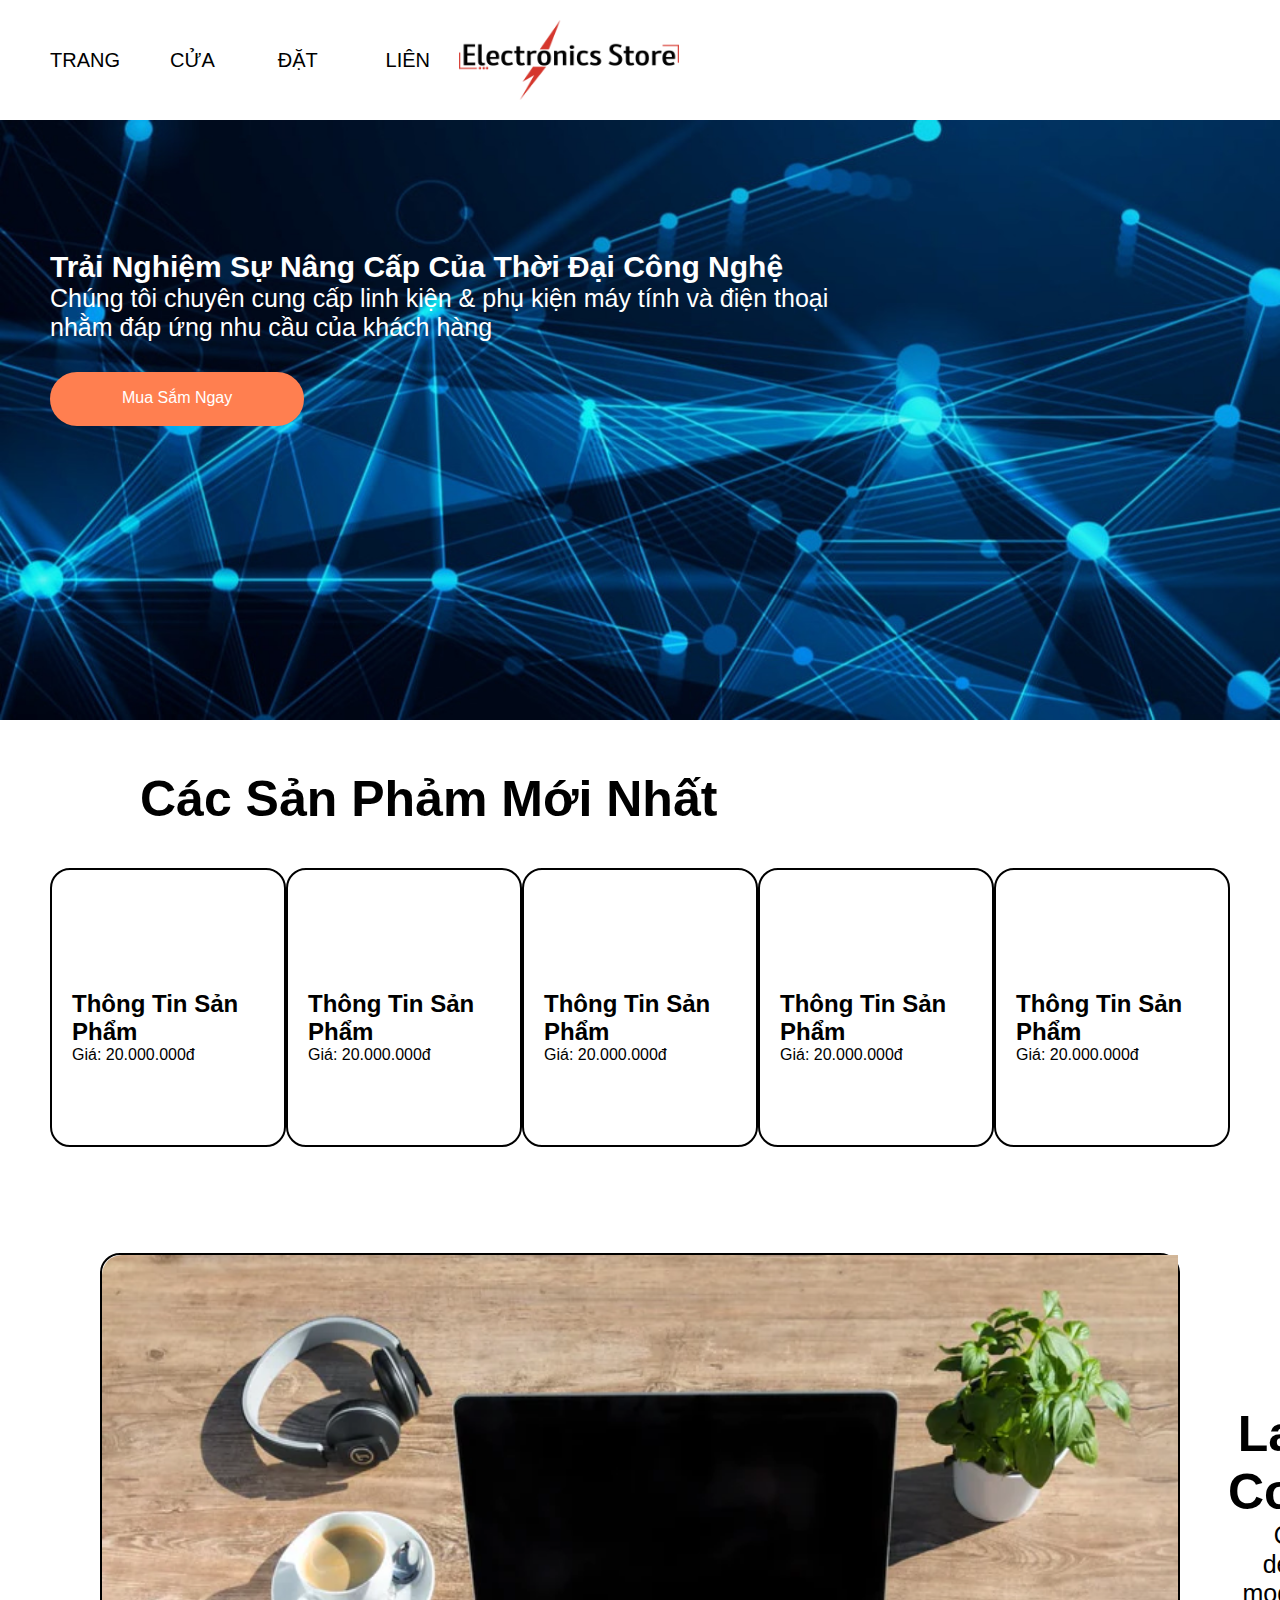
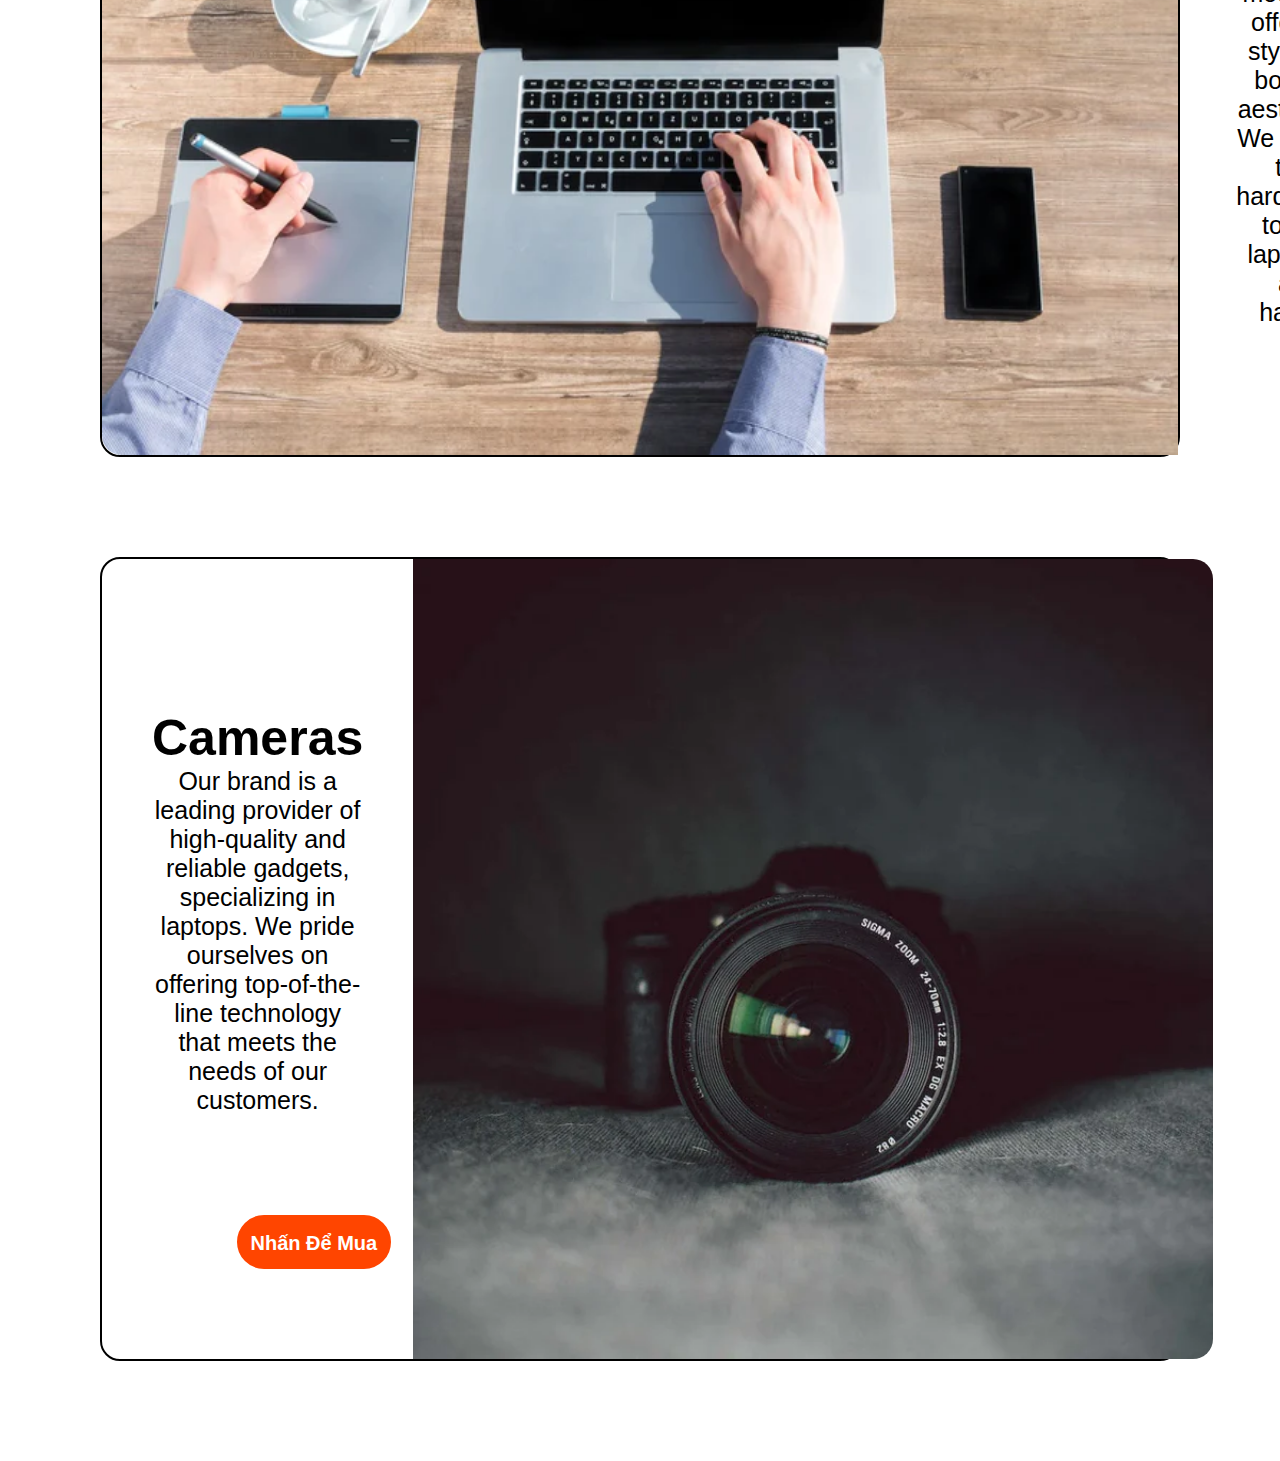
==== index.html @ 07c27695 "Demo" ====
<!DOCTYPE html>
<html lang="en"><head>
    <meta charset="UTF-8">
    <meta http-equiv="X-UA-Compatible" content="IE=edge">
    <meta name="viewport" content="width=device-width, initial-scale=1.0">
    <title>Đồ Án Web</title>
    <link href="style.css" rel="stylesheet">
    <script src="script.js"></script>
    <link href="css/font-awesome.css" rel="stylesheet">
    <link href="css/font-awesome.min.css" rel="stylesheet">
</head>
    <body>
        <div class="Khung">
            <div class="Header">
                <ul class="displayHeader">
                    <li class="ClassLI">TRANG CHỦ</li>
                    <li class="ClassLI">CỬA HÀNG</li>
                    <li class="ClassLI">ĐẶT HÀNG</li>
                    <li class="ClassLI">LIÊN HỆ CHÚNG TÔI</li>
                </ul>
                <img class="imgage" src="img/logo-electronics.avif">
                <div class="displayRight">
                    <i class="fa fa-search TimKiem format" aria-hidden="true"s></i>
                    <i class="fa fa-shopping-cart Vohang format" aria-hidden="true"></i>
                </div>
            </div>
            <div class="Mid">
                <img class="Mid_Image" src="img/shutterstock_739595833-min.jpg" width="100%" height="600px">
                <div class="NoiDung">
                    <h3 class="Mid_Title nd">Trải Nghiệm Sự Nâng Cấp Của Thời Đại Công Nghệ</h3>
                    <font class="Mid_nd">Chúng tôi chuyên cung cấp linh kiện & phụ kiện máy tính và điện thoại nhằm đáp ứng nhu cầu của khách hàng</font>
                    <div class="boxbutton">
                        <font class="boxtext">Mua Sắm Ngay</font>
                    </div>
                </div>
            </div>

            <div class="Products">
                <h3 class="Products-Title">Các Sản Phảm Mới Nhất</h3>
                <div class="Prodisplay">
                    <div class="Box-prod">
                        <div class="box-nd">
                            <h2 class="Box-prod-title">Thông Tin Sản Phẩm</h2>
                            <p class="Box-prod-nd">Giá: 20.000.000đ</p>
                        </div>
                    </div>
                    <div class="Box-prod">
                        <div class="box-nd">
                            <h2 class="Box-prod-title">Thông Tin Sản Phẩm</h2>
                            <p class="Box-prod-nd">Giá: 20.000.000đ</p>
                        </div>
                    </div>
                    <div class="Box-prod">
                        <div class="box-nd">
                            <h2 class="Box-prod-title">Thông Tin Sản Phẩm</h2>
                            <p class="Box-prod-nd">Giá: 20.000.000đ</p>
                        </div>
                    </div>
                    <div class="Box-prod">
                        <div class="box-nd">
                            <h2 class="Box-prod-title">Thông Tin Sản Phẩm</h2>
                            <p class="Box-prod-nd">Giá: 20.000.000đ</p>
                        </div>
                    </div>
                    <div class="Box-prod">
                        <div class="box-nd">
                            <h2 class="Box-prod-title">Thông Tin Sản Phẩm</h2>
                            <p class="Box-prod-nd">Giá: 20.000.000đ</p>
                        </div>
                    </div>
                </div>
            </div>
            <div class="Content">
                <div class="KhungContent">
                    <img class="content-anh" src="img/banner-1.webp">
                    <div class="content-nd">
                        <h3 class="content-title">Laptops & Computers</h3>
                        <p class="content-desc">Our laptops are designed with the modern user in mind, offering a sleek and stylish design that is both functional and aesthetically pleasing. We use only the latest technology and hardware components to ensure that our laptops are powerful and capable of handling any task.</p>
                        <div class="khung-button-nd">
                            <pc class="btn-nd">Nhấn Để Mua</pc>
                        </div>
                    </div>
                </div>
                <div class="KhungContent">
                    <div class="content-nd">
                        <h3 class="content-title">Cameras</h3>
                        <p class="content-desc">Our brand is a leading provider of high-quality and reliable gadgets, specializing in laptops. We pride ourselves on offering top-of-the-line technology that meets the needs of our customers.</p>
                        <div class="khung-button-nd">
                            <pc class="btn-nd">Nhấn Để Mua</pc>
                        </div>
                    </div>
                    <img class="content-anh2" src="img/banner-2.webp">
                </div>
            </div>


            <div class="Footer"></div>
        </div>
        
    </body>
</html>
---- style.css ----
*{
	margin: 0;
	padding: 0;
	font-family: Arial;
}
.Header{
	width: auto;
	height: 120px;
	display: flex;
}
.format{
	padding-left: 10px;
	padding-right: 10px;
}
.displayHeader{
	float: left;
	display: flex;
}
.ClassLI{
	list-style: none;
	line-height: 120px;
	padding-left: 50px;
	font-size: 20px;
}
.imgage{
	width: 220px;
	margin: auto;
	padding-right: 600px;
}
.displayRight{
	float: right;
	line-height: 120px;
	padding-right: 50px;
	font-size: 30px;
}
.NoiDung{
	position: absolute;
	top: 200px;

	color: white;
	margin: 50px;
	display: flex;
	flex-direction: column;
	align-items: flex-start;
	width: 800px;
}
.nd{
	font-size: 30px;
}
.Mid_nd{
	font-size: 25px;
}
.Mid{
	height: 600px;
}
.boxbutton{
	margin-top: 30px;
	width: 250px;
	height: 50px;
	background-color: coral;
	border-radius: 100px;
	border: 2px solid coral;
	transition: 0.4s ease;
}
.boxbutton:hover{
	transition: 0.4s ease;
	background-color: #FFFFFF00;
	cursor: pointer;
}
.boxtext{
	position: relative;
	top: 15px;
	left: 70px;
}
.Products{
	padding: 50px;
}
.Prodisplay{
	height: 275px;
	display: flex;

}
.Box-prod{
	width: 275px;
	height: 275px;
	border: 2px solid black;
	border-radius: 20px 20px 20px 20px;
	margin: auto;
	margin-top: 40px;
}
.box-nd{
	position: relative;
	top: 120px;
	left: 20px;
}
.Products-Title{
	font-size: 50px;
	margin-left: 90px;
}
.Content{
}
.KhungContent{
	height: 800px;
	border: 2px solid black;
	margin: 100px;
	border-radius: 20px 20px 20px 20px;
	display: flex;
}
.content-anh{
	width: 100%;
	height: 100%;
	border-radius: 20px 0 0 20px;
}
.content-anh2{
	width: 100%;
	height: 100%;
	border-radius: 0 20px 20px 0;
}
.content-nd{
	position: relative;
	top: 100px;
	margin: 50px;
}
.content-title{
	font-size: 50px;
	text-align: center;
}
.content-desc{
	font-size: 25px;
	text-align: center;
}
.khung-button-nd{
	width: 150px;
	height: 50px;
	border: 2px solid orangered;
	background-color: orangered;
	border-radius: 50px 50px 50px 50px;
	position: relative;
	top: 100px;
	left: 40%;
	transition: 0.4s ease;
}
.btn-nd {
	font-size: 20px;
	font-weight: bold;
	position: relative;
	top: 15px;
	left: 12px;
	color: white;
	transition: 0.4s ease;
}
.khung-button-nd:hover .btn-nd{
	color: #000000;
	transition: 0.4s ease;
}
.khung-button-nd:hover{
	background-color: #FFFFFF00;
	transition: 0.4s ease;
	cursor: pointer;
}
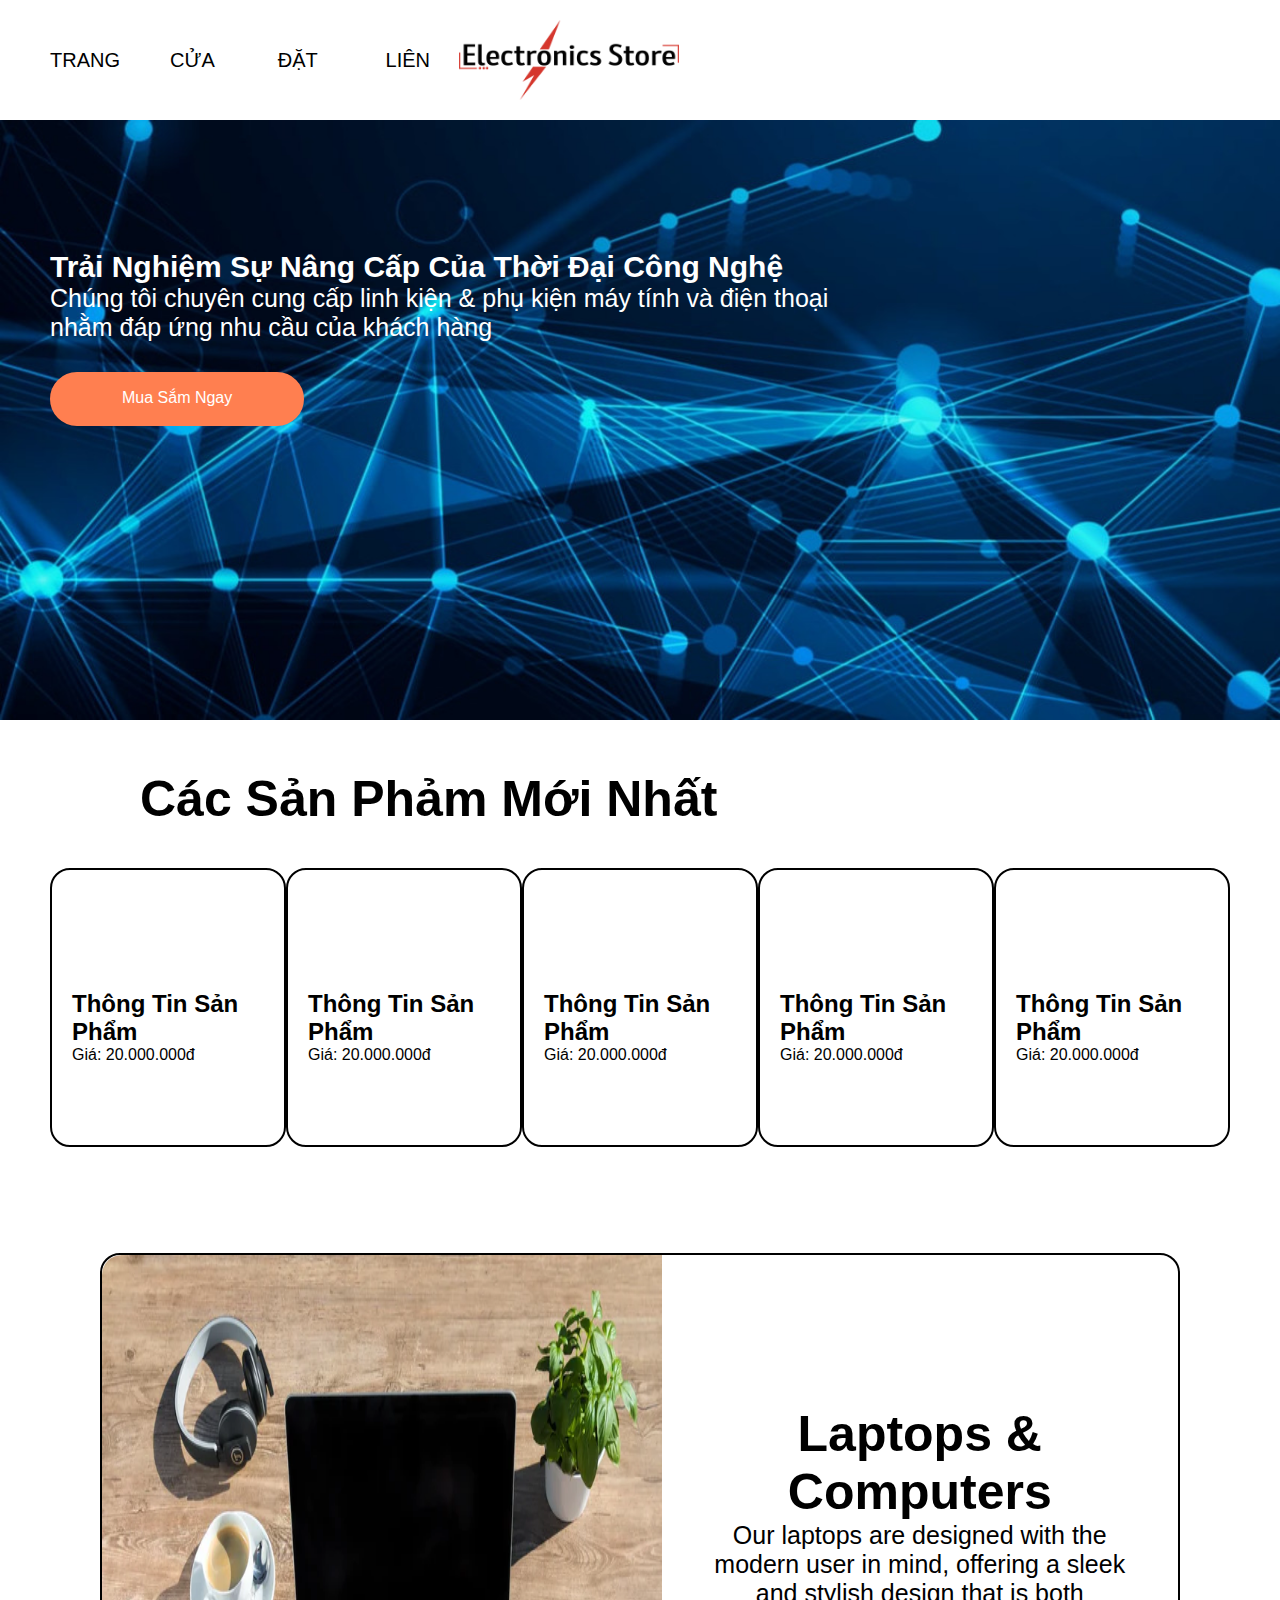
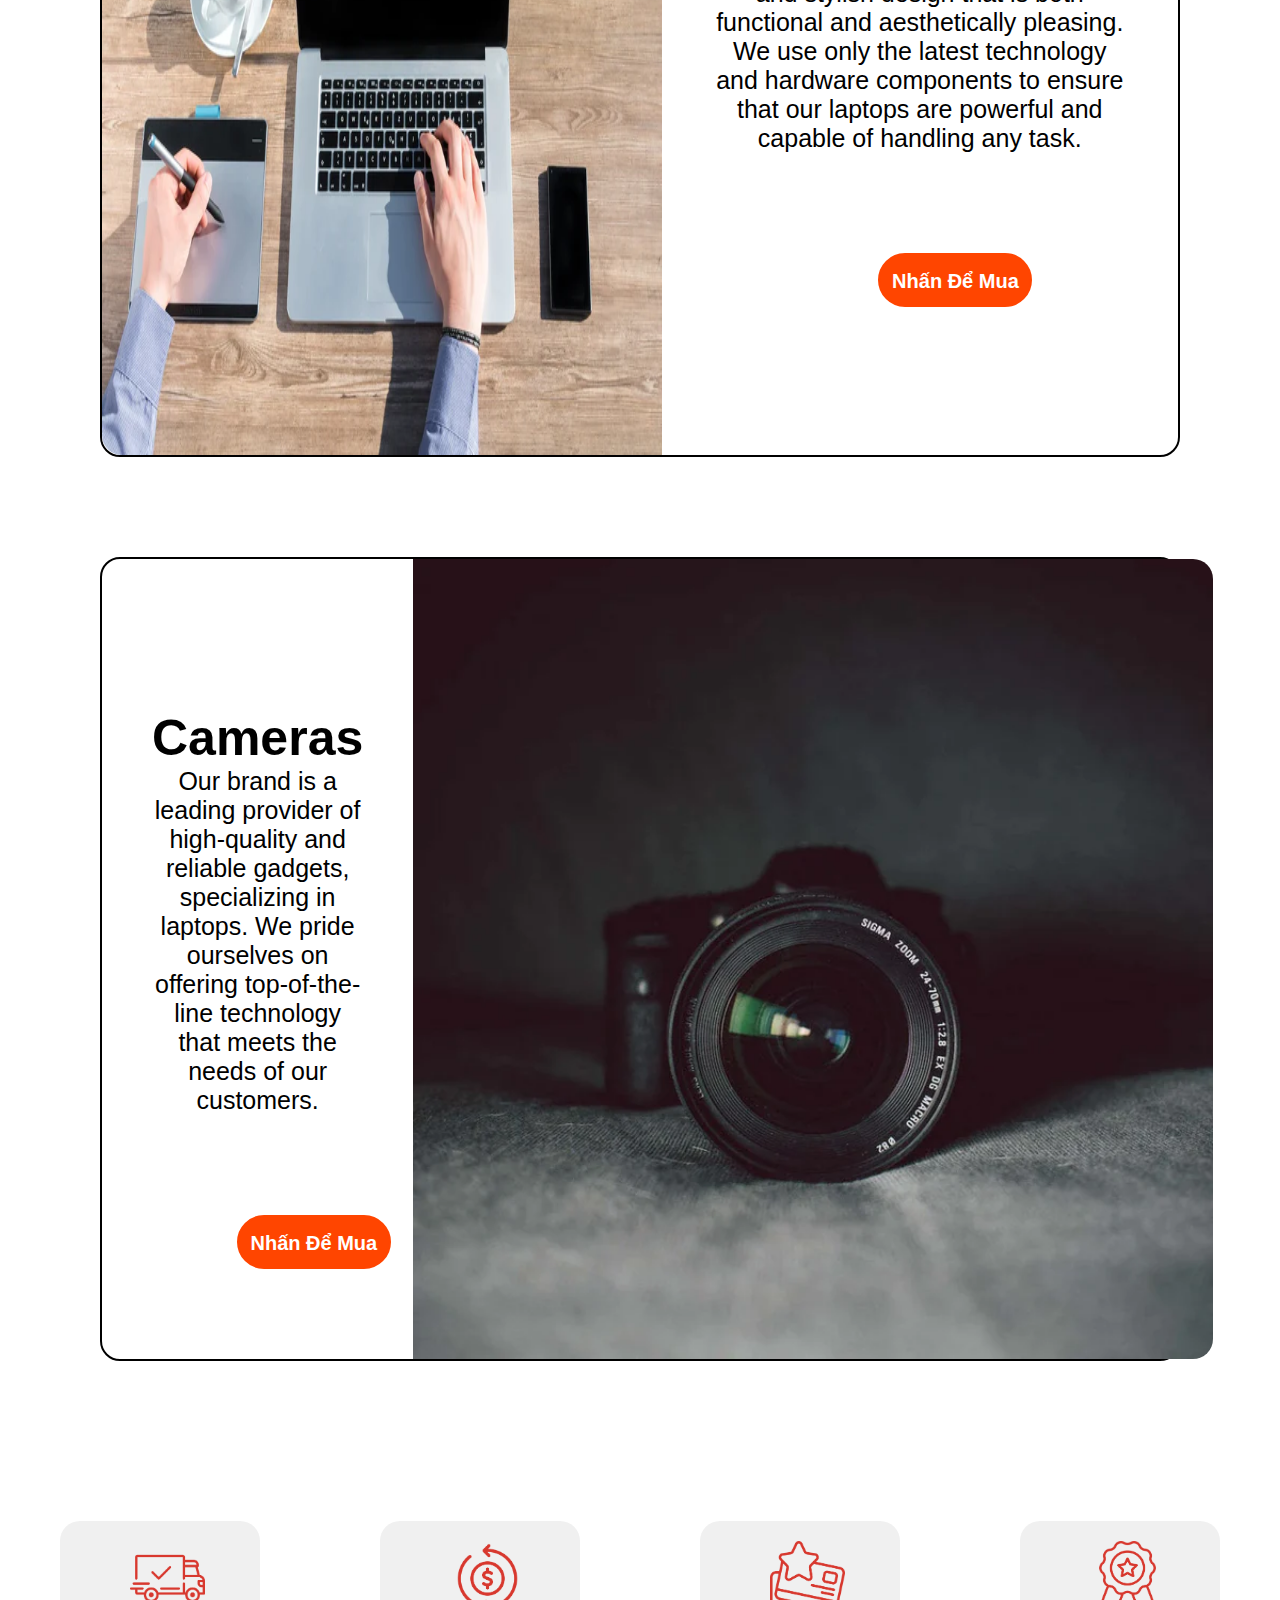
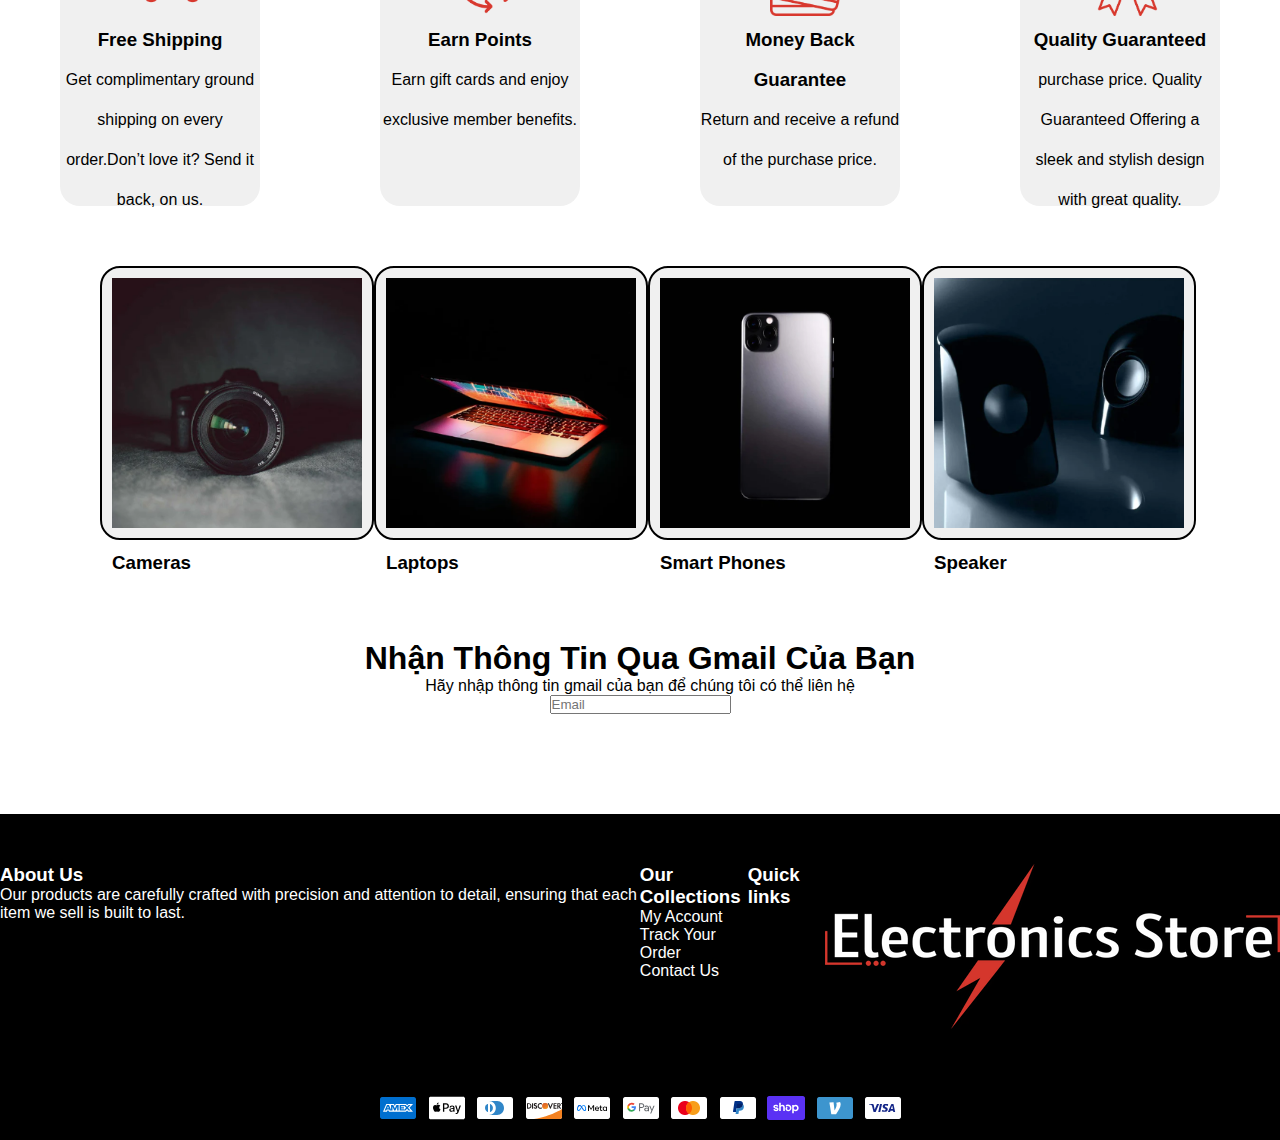
==== commit 9ea3f3d2: "Done Main" ====
--- a/index.html
+++ b/index.html
@@ -34,7 +34,6 @@
                     </div>
                 </div>
             </div>
-
             <div class="Products">
                 <h3 class="Products-Title">Các Sản Phảm Mới Nhất</h3>
                 <div class="Prodisplay">
@@ -92,9 +91,92 @@
                     <img class="content-anh2" src="img/banner-2.webp">
                 </div>
             </div>
+            <div class="Khung-Store">
+                <div class="BackGround-BG">
+                    <img class="Store-Img" src="img/service-1.webp">
+                    <div class="BGStore">
+                        <h3 class="BGStore-Title">Free Shipping</h3>
+                        <p class="BGStore-nd">Get complimentary ground shipping on every order.Don’t love it? Send it back, on us.</p>
+                    </div>
+                </div>
+                <div class="BackGround-BG">
+                    <img class="Store-Img" src="img/service-2.webp">
+                    <div class="BGStore">
+                        <h3 class="BGStore-Title">Earn Points</h3>
+                        <p class="BGStore-nd">Earn gift cards and enjoy exclusive member benefits.</p>
+                    </div>
+                </div>
+                <div class="BackGround-BG">
+                    <img class="Store-Img" src="img/service-3.webp">
+                    <div class="BGStore">
+                        <h3 class="BGStore-Title">Money Back Guarantee</h3>
+                        <p class="BGStore-nd">Return and receive a refund of the purchase price.</p>
+                    </div>
+                </div>
+                <div class="BackGround-BG">
+                    <img class="Store-Img" src="img/service-4.webp">
+                    <div class="BGStore">
+                        <h3 class="BGStore-Title">Quality Guaranteed</h3>
+                        <p class="BGStore-nd"> purchase price.
+                            Quality Guaranteed
+                            Offering a sleek and stylish design with great quality.</p>
+                    </div>
+                </div>
+            </div>
 
+            <div class="Khung-Top-Coll">
+                <div class="Top-Display">
+                    <div class="topbg">
+                        <img class="Img-Top" src="img/top1.png">
+                        <h3 class="top-nd">Cameras</h3>
+                    </div>
+                    <div class="topbg">
+                        <img class="Img-Top" src="img/top2.png">
+                        <h3 class="top-nd">Laptops</h3>
+                    </div>
+                    <div class="topbg">
+                        <img class="Img-Top" src="img/top3.png">
+                        <h3 class="top-nd">Smart Phones</h3>
+                    </div>
+                    <div class="topbg">
+                        <img class="Img-Top" src="img/top4.png">
+                        <h3 class="top-nd">Speaker</h3>
+                    </div>
 
-            <div class="Footer"></div>
+                </div>
+                <div class="BoxEmail">
+                    <h1 class="emailtltle">Nhận Thông Tin Qua Gmail Của Bạn</h1>
+                    <p class="emaildesc">Hãy nhập thông tin gmail của bạn để chúng tôi có thể liên hệ</p>
+                    <div class="newsletter-form__field-wrapper">
+                        <input id="NewsletterForm--sections--20704119030052__newsletter" type="email" name="contact[email]" class="field__input" value="" aria-required="true" autocorrect="off" autocapitalize="off" autocomplete="email" placeholder="Email" required="">
+                    </div>
+                </div>
+            </div>
+            <div class="Footer">
+                <div class="Fot1">
+                    <div class="displayFotter">
+                        <div class="getfot1">
+                            <h3 color="white">About Us</h3>
+                            <p >Our products are carefully crafted with precision and attention to detail, ensuring that each item we sell is built to last.</p>
+                        </div>
+                        <div class="getfot1">
+                            <h3>Our Collections</h3>
+                            <p>My Account</p>
+                            <p>Track Your Order</p>
+                            <p>Contact Us</p>
+                        </div>
+                        <div class="getfot1">
+                            <h3>Quick links</h3>
+                        </div>
+                        <div>
+                            <img src="img/logo-electronics-footer.avif">
+                        </div>
+                    </div>
+                </div>
+                <div class="fot2">
+                    <img class="for2-img" src="img/Screenshot%202023-11-16%20140219.png">
+                </div>
+            </div>
         </div>
         
     </body>
--- a/style.css
+++ b/style.css
@@ -1,7 +1,7 @@
 *{
 	margin: 0;
 	padding: 0;
-	font-family: Arial;
+	font-family: Arial, serif;
 }
 .Header{
 	width: auto;
@@ -107,7 +107,7 @@
 	display: flex;
 }
 .content-anh{
-	width: 100%;
+	width: 52%;
 	height: 100%;
 	border-radius: 20px 0 0 20px;
 }
@@ -157,4 +157,69 @@
 	background-color: #FFFFFF00;
 	transition: 0.4s ease;
 	cursor: pointer;
+}
+.BackGround-BG{
+	width: 375px;
+	height: 285px;
+	background-color: #f0f0f0;
+	margin: 60px;
+	border-radius: 20px 20px 20px 20px;
+}
+.Store-Img{
+	width: 75px;
+	height: 75px;
+	margin-top: 20px;
+	margin-left: 35%;
+}
+.BGStore{
+	text-align: center;
+	line-height: 40px;
+}
+.Khung-Store{
+	display: flex;
+}
+.Img-Top{
+	width: 250px;
+	height: 250px;
+	padding: 10px 10px 10px 10px;
+}
+.top-nd{
+	padding: 10px 10px 10px 10px;
+}
+.topbg{
+	width: 270px;
+	height: 270px;
+	background-color: #f0f0f0;
+	border: 2px solid black;
+	border-radius: 20px 20px 20px 20px;
+ }
+.Top-Display{
+	margin-left: 100px;
+	margin-right: 100px;
+	display: flex;
+	justify-content: space-between;
+
+}
+
+.BoxEmail{
+	margin-top: 100px;
+	margin-bottom: 100px;
+	text-align: center;
+}
+
+.displayFotter{
+	display: flex;
+	color: white;
+	flex-direction: row;
+	justify-content: space-around;
+	flex-wrap: nowrap;
+	padding-top: 50px;
+	padding-bottom: 50px;
+}
+.Fot1{
+	background-color: black;
+}
+.fot2{
+	text-align: center;
+	background-color: black;
 }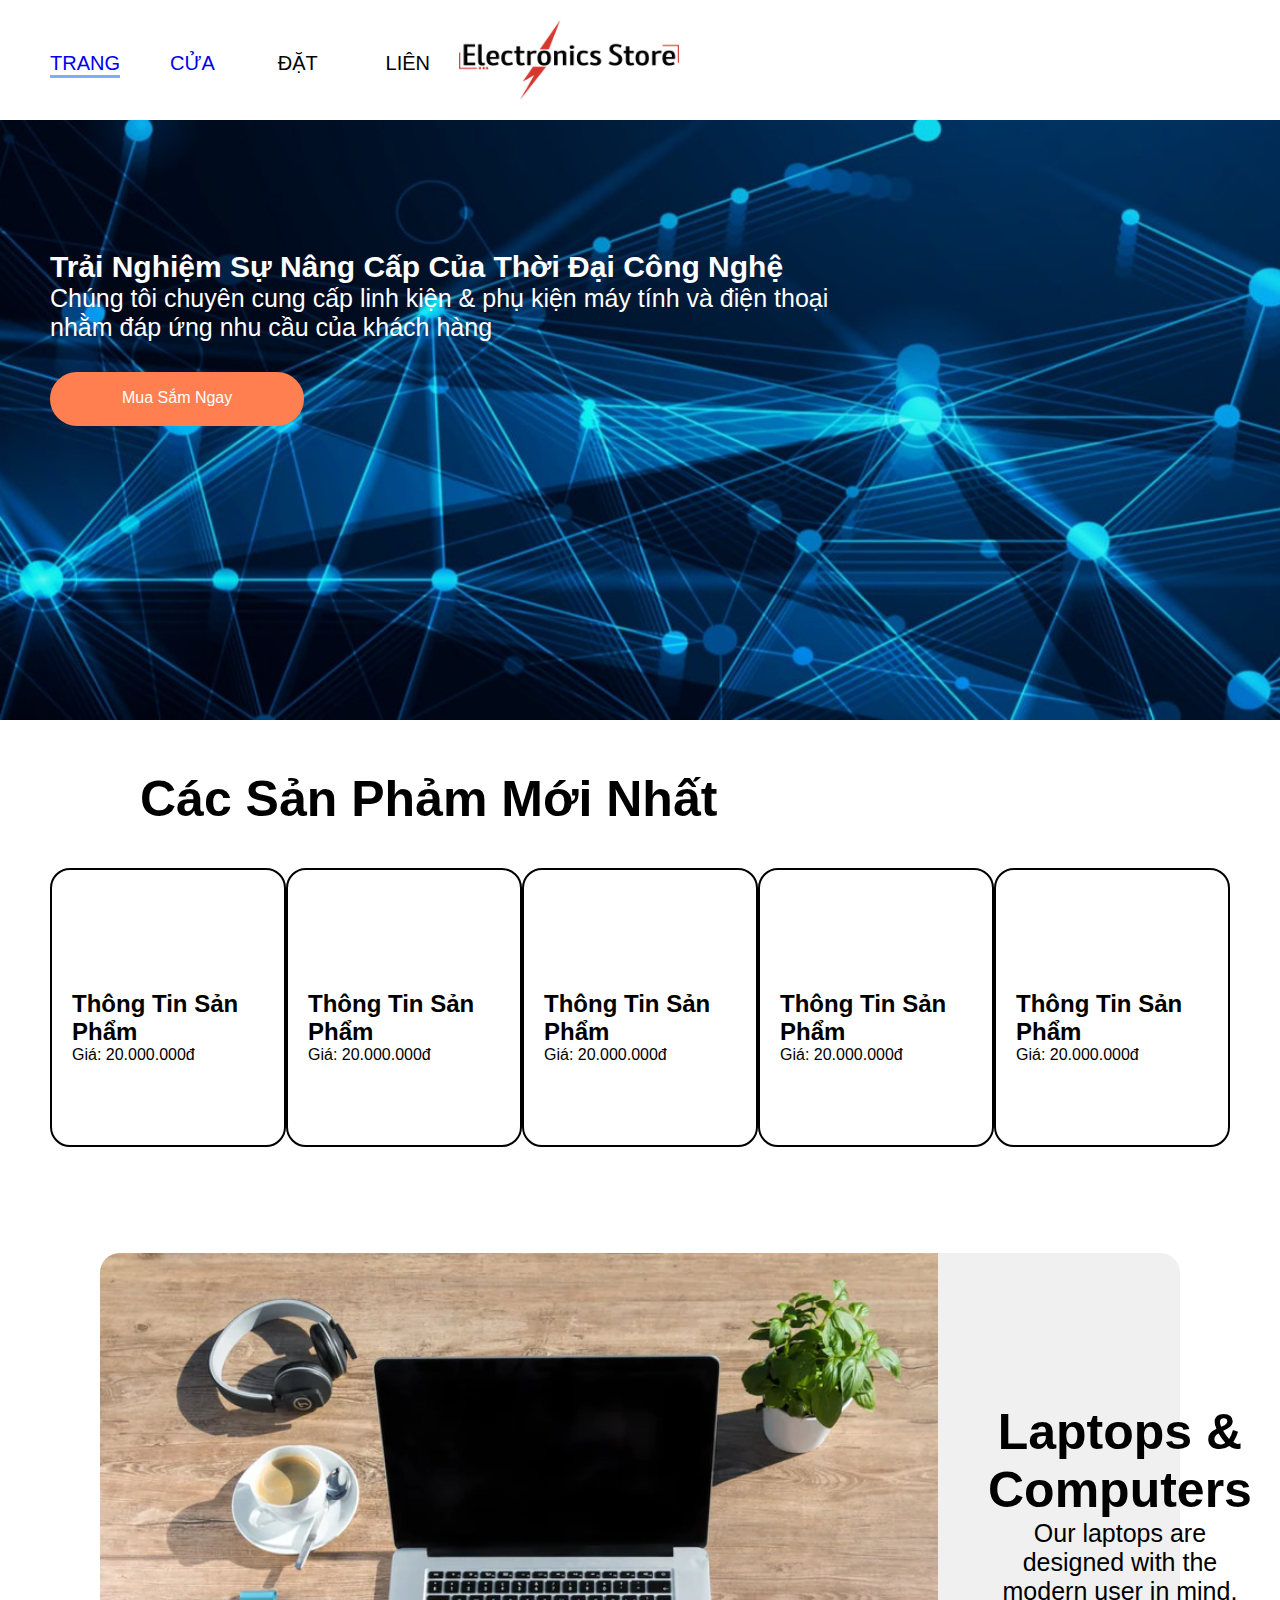
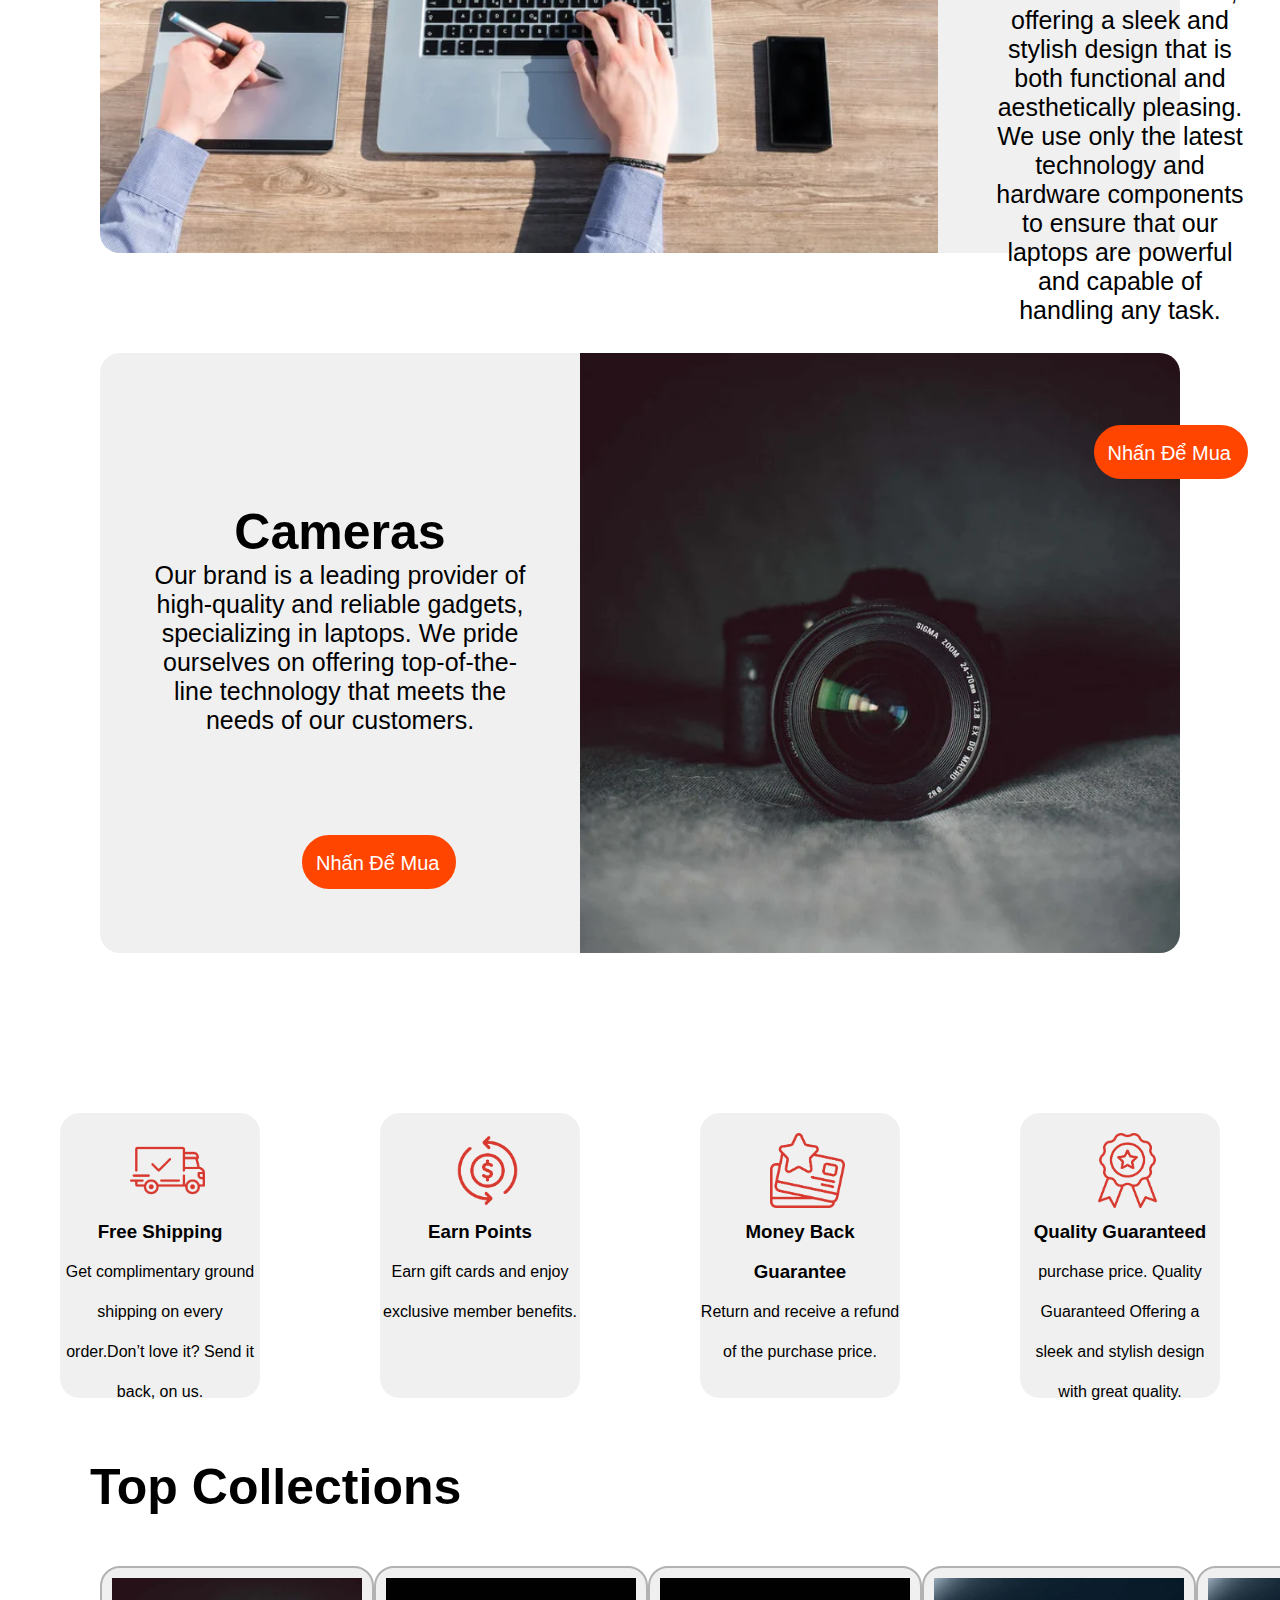
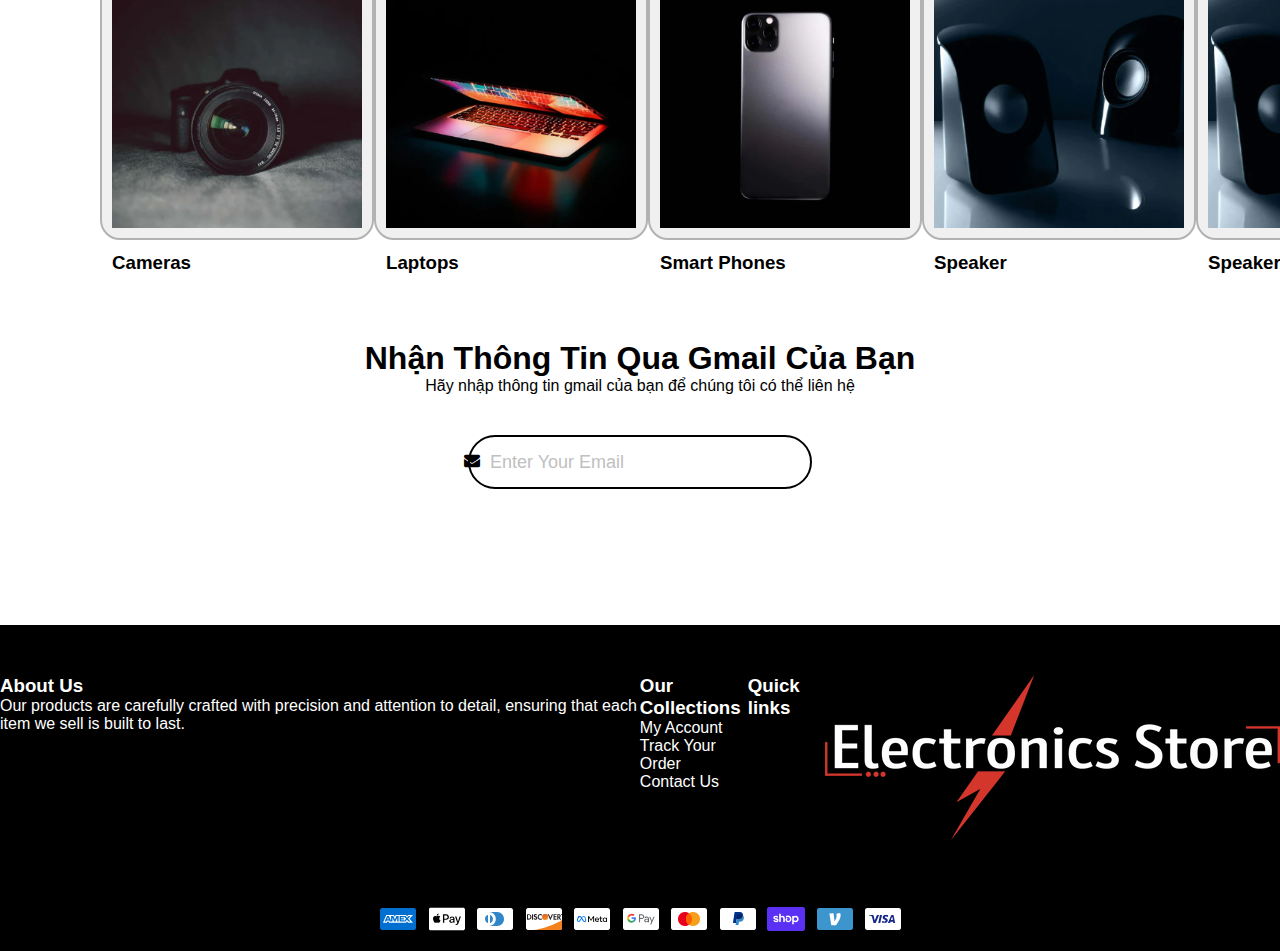
==== commit 7e55ae0a: "ShopPage" ====
--- a/index.html
+++ b/index.html
@@ -13,10 +13,13 @@
         <div class="Khung">
             <div class="Header">
                 <ul class="displayHeader">
-                    <li class="ClassLI">TRANG CHỦ</li>
-                    <li class="ClassLI">CỬA HÀNG</li>
-                    <li class="ClassLI">ĐẶT HÀNG</li>
-                    <li class="ClassLI">LIÊN HỆ CHÚNG TÔI</li>
+                    <li class="ClassLI">
+                        <div class="bar"></div>
+                        <a href="index.html" class="link">TRANG CHỦ</a>
+                    </li>
+                    <li class="ClassLI"><div class="bar"></div><a href="shop.html" class="link">CỬA HÀNG</a></li>
+                    <li class="ClassLI"><div class="bar"></div>ĐẶT HÀNG</li>
+                    <li class="ClassLI"><div class="bar"></div>LIÊN HỆ CHÚNG TÔI</li>
                 </ul>
                 <img class="imgage" src="img/logo-electronics.avif">
                 <div class="displayRight">
@@ -24,6 +27,7 @@
                     <i class="fa fa-shopping-cart Vohang format" aria-hidden="true"></i>
                 </div>
             </div>
+
             <div class="Mid">
                 <img class="Mid_Image" src="img/shutterstock_739595833-min.jpg" width="100%" height="600px">
                 <div class="NoiDung">
@@ -125,6 +129,7 @@
             </div>
 
             <div class="Khung-Top-Coll">
+                <h3 class="Products-Title">Top Collections</h3>
                 <div class="Top-Display">
                     <div class="topbg">
                         <img class="Img-Top" src="img/top1.png">
@@ -142,14 +147,24 @@
                         <img class="Img-Top" src="img/top4.png">
                         <h3 class="top-nd">Speaker</h3>
                     </div>
+                    <div class="topbg">
+                        <img class="Img-Top" src="img/top4.png">
+                        <h3 class="top-nd">Speaker</h3>
+                    </div>
 
                 </div>
                 <div class="BoxEmail">
                     <h1 class="emailtltle">Nhận Thông Tin Qua Gmail Của Bạn</h1>
                     <p class="emaildesc">Hãy nhập thông tin gmail của bạn để chúng tôi có thể liên hệ</p>
-                    <div class="newsletter-form__field-wrapper">
-                        <input id="NewsletterForm--sections--20704119030052__newsletter" type="email" name="contact[email]" class="field__input" value="" aria-required="true" autocorrect="off" autocapitalize="off" autocomplete="email" placeholder="Email" required="">
+                    <div clas="box">
+                        <div class="input-box">
+                        <span class="icon">
+                            <i class="fa fa-envelope cssicon" aria-hidden="true"></i>
+                        </span>
+                            <input type="text" class="input" placeholder="Enter Your Email" required>
+                        </div>
                     </div>
+
                 </div>
             </div>
             <div class="Footer">
--- a/style.css
+++ b/style.css
@@ -1,13 +1,16 @@
 *{
 	margin: 0;
 	padding: 0;
-	font-family: Arial, serif;
+}
+.Khung{
+	font-family: "Inter-Regular", Helvetica;
 }
 .Header{
 	width: auto;
 	height: 120px;
 	display: flex;
 }
+
 .format{
 	padding-left: 10px;
 	padding-right: 10px;
@@ -21,6 +24,26 @@
 	line-height: 120px;
 	padding-left: 50px;
 	font-size: 20px;
+	transition: 0.4s ease;
+}
+.bar{
+	width: 0%;
+	left: 0;
+	height: 3px;
+	position: relative;
+	top: 75px;
+	transition: 0.4s ease;
+}
+.ClassLI:hover .bar{
+	background-color: #7facff;
+	width: 100%;
+	transition: 0.4s ease;
+	cursor: pointer;
+}
+.ClassLI:hover{
+	color: #7facff;
+	transition: 0.4s ease;
+	cursor: pointer;
 }
 .imgage{
 	width: 220px;
@@ -75,6 +98,7 @@
 .Products{
 	padding: 50px;
 }
+
 .Prodisplay{
 	height: 275px;
 	display: flex;
@@ -88,6 +112,13 @@
 	margin: auto;
 	margin-top: 40px;
 }
+.Box-prod:hover{
+	cursor: pointer;
+}
+.Box-prod:hover .box-nd{
+	color: #7facff;
+	text-decoration: underline;
+}
 .box-nd{
 	position: relative;
 	top: 120px;
@@ -97,22 +128,24 @@
 	font-size: 50px;
 	margin-left: 90px;
 }
+
 .Content{
 }
 .KhungContent{
-	height: 800px;
-	border: 2px solid black;
+	height: 600px;
+	background-color: #f0f0f0;
 	margin: 100px;
 	border-radius: 20px 20px 20px 20px;
 	display: flex;
 }
 .content-anh{
-	width: 52%;
+	width: 2500px;
 	height: 100%;
 	border-radius: 20px 0 0 20px;
+	float: right;
 }
 .content-anh2{
-	width: 100%;
+	width: 2500px;
 	height: 100%;
 	border-radius: 0 20px 20px 0;
 }
@@ -142,7 +175,6 @@
 }
 .btn-nd {
 	font-size: 20px;
-	font-weight: bold;
 	position: relative;
 	top: 15px;
 	left: 12px;
@@ -190,7 +222,7 @@
 	width: 270px;
 	height: 270px;
 	background-color: #f0f0f0;
-	border: 2px solid black;
+	border: 2px solid #b2b2b2;
 	border-radius: 20px 20px 20px 20px;
  }
 .Top-Display{
@@ -198,6 +230,7 @@
 	margin-right: 100px;
 	display: flex;
 	justify-content: space-between;
+	margin-top: 50px;
 
 }
 
@@ -222,4 +255,50 @@
 .fot2{
 	text-align: center;
 	background-color: black;
+}
+.box{
+	margin: auto;
+	width: 300px;
+	height: 200px;
+}
+.input-box{
+	width: 100%;
+	height: 50px;
+	position: relative;
+	padding: 40px 0;
+}
+.input{
+	width: 300px;
+	height: 50px;
+	border: 2px solid #000000;
+	border-radius: 40px;
+	background: transparent;
+	outline: none;
+	color: #000000;
+	padding: 0px 20px;
+	font-size: 18px;
+}
+::placeholder{
+	color: #c0c0c0;
+}
+
+.cssicon{
+	position: absolute;
+	top: 57px;
+	font-size: 1.3em;
+	color: #000000;
+	right: 800px;
+}
+
+.shophtml{
+	padding: 50px;
+	font-size: 60px;
+	width: 400px;
+	height: 100px;
+	background-color: white;
+	color: black;
+	border-radius: 20px;
+}
+.link{
+	text-decoration: none;
 }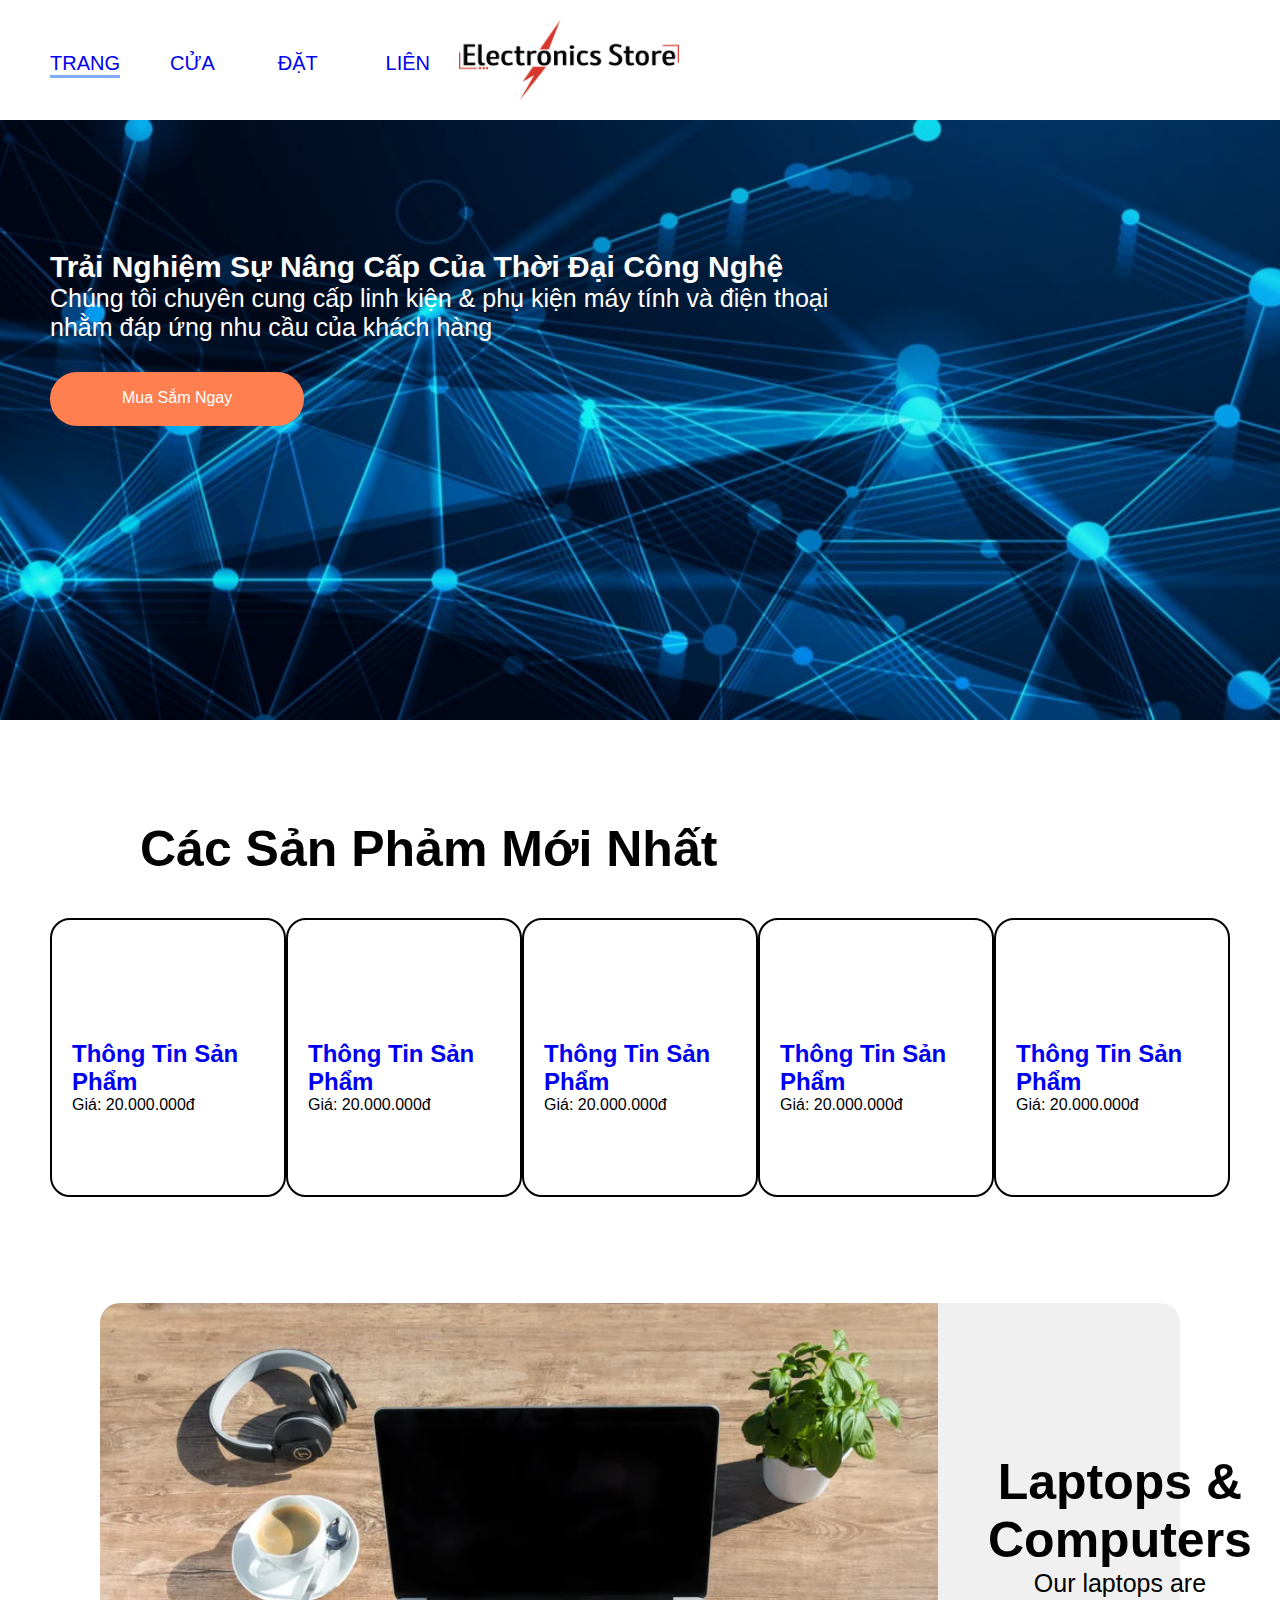
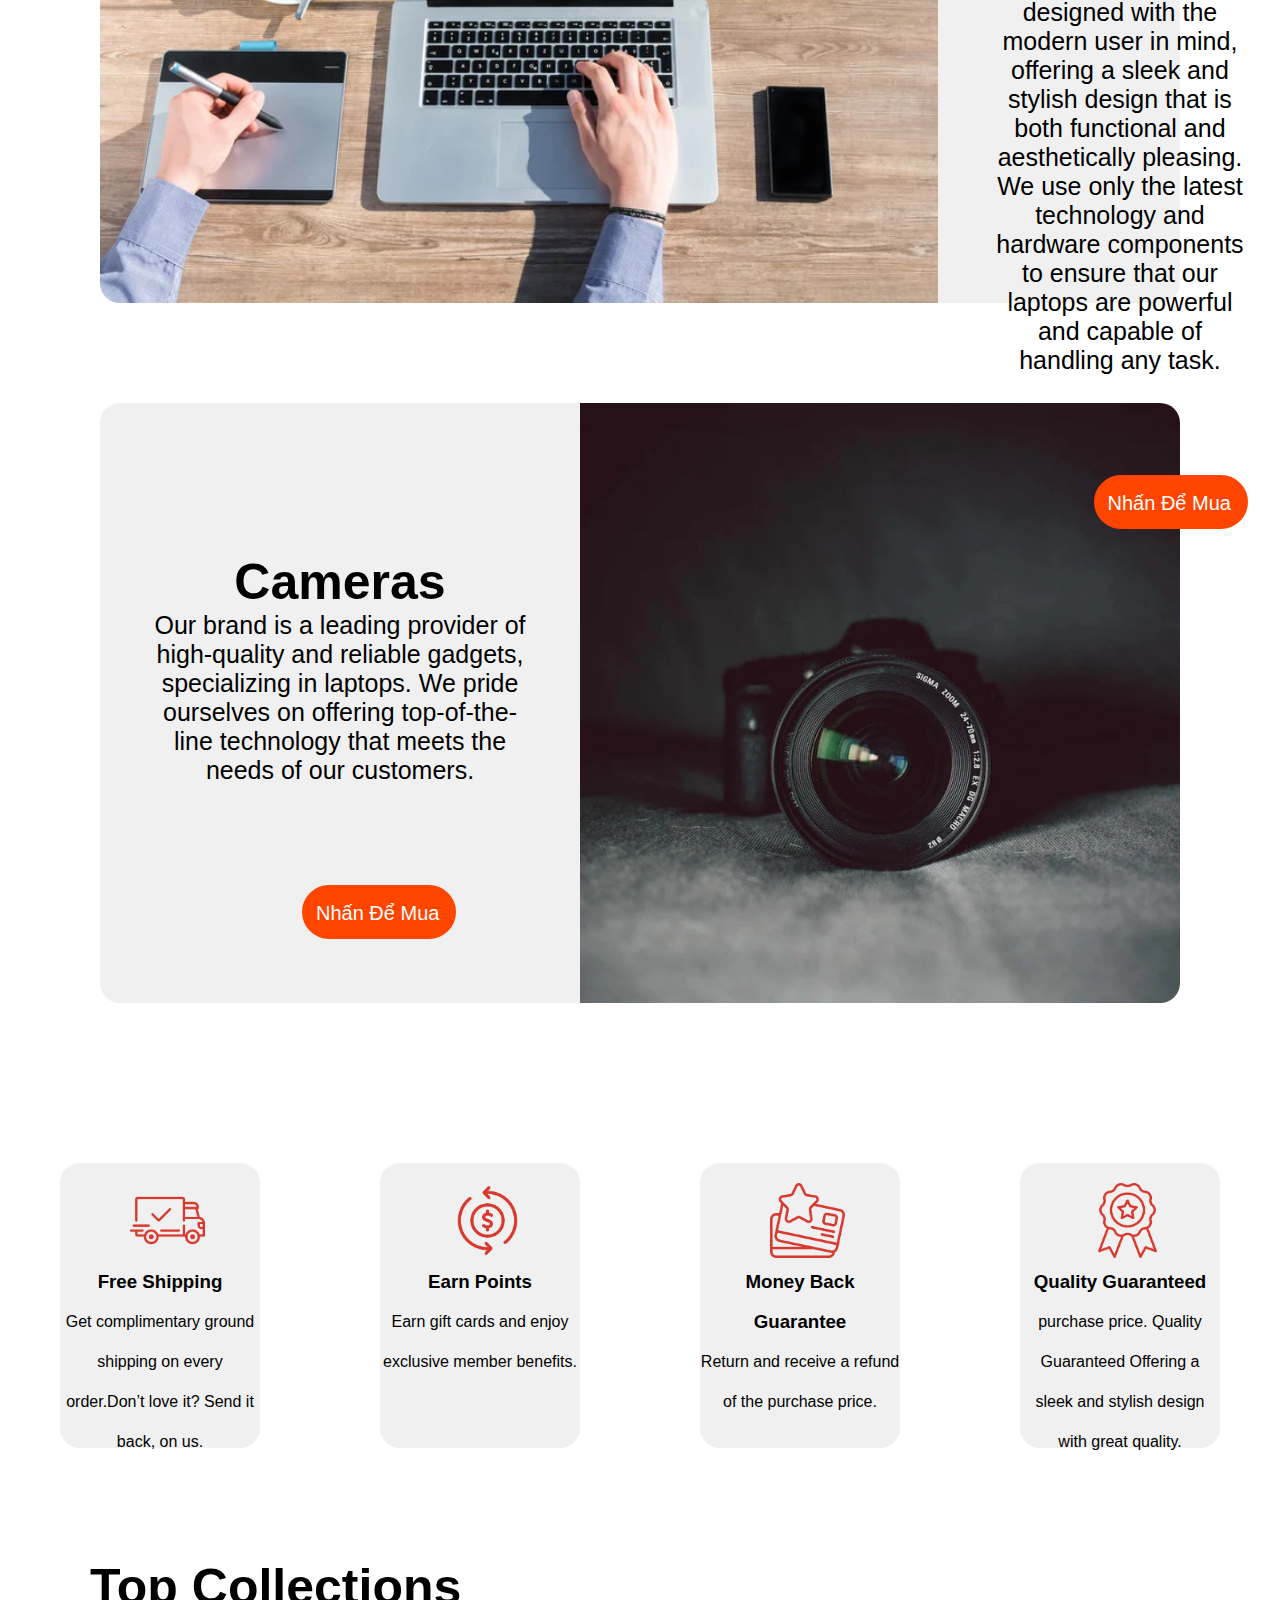
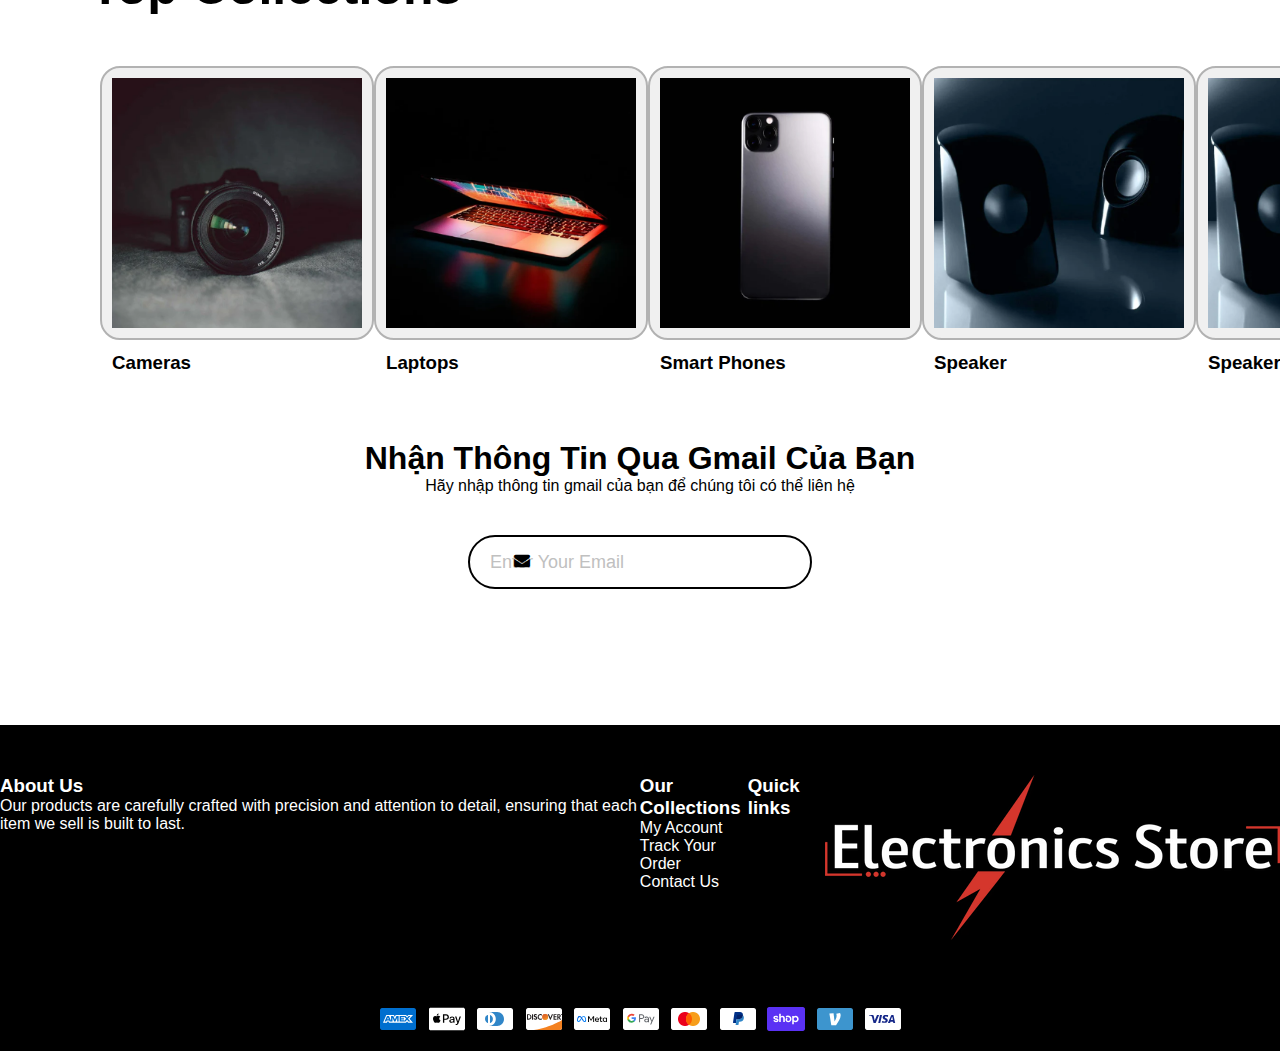
==== commit fd986e6f: "Complete" ====
--- a/index.html
+++ b/index.html
@@ -18,8 +18,8 @@
                         <a href="index.html" class="link">TRANG CHỦ</a>
                     </li>
                     <li class="ClassLI"><div class="bar"></div><a href="shop.html" class="link">CỬA HÀNG</a></li>
-                    <li class="ClassLI"><div class="bar"></div>ĐẶT HÀNG</li>
-                    <li class="ClassLI"><div class="bar"></div>LIÊN HỆ CHÚNG TÔI</li>
+                    <li class="ClassLI"><div class="bar"></div><a href="dathang.html" class="link">ĐẶT HÀNG</a></li>
+                    <li class="ClassLI"><div class="bar"></div><a href="contact.html" class="link">LIÊN HỆ CHÚNG TÔI</a></li>
                 </ul>
                 <img class="imgage" src="img/logo-electronics.avif">
                 <div class="displayRight">
@@ -43,31 +43,31 @@
                 <div class="Prodisplay">
                     <div class="Box-prod">
                         <div class="box-nd">
-                            <h2 class="Box-prod-title">Thông Tin Sản Phẩm</h2>
+                            <h2 class="Box-prod-title"><a href="Store.html" class="link">Thông Tin Sản Phẩm</a></h2>
                             <p class="Box-prod-nd">Giá: 20.000.000đ</p>
                         </div>
                     </div>
                     <div class="Box-prod">
                         <div class="box-nd">
-                            <h2 class="Box-prod-title">Thông Tin Sản Phẩm</h2>
+                            <h2 class="Box-prod-title"><h2 class="Box-prod-title"><a href="Store.html" class="link">Thông Tin Sản Phẩm</a></h2></h2>
                             <p class="Box-prod-nd">Giá: 20.000.000đ</p>
                         </div>
                     </div>
                     <div class="Box-prod">
                         <div class="box-nd">
-                            <h2 class="Box-prod-title">Thông Tin Sản Phẩm</h2>
+                            <h2 class="Box-prod-title"><h2 class="Box-prod-title"><a href="Store.html" class="link">Thông Tin Sản Phẩm</a></h2></h2>
                             <p class="Box-prod-nd">Giá: 20.000.000đ</p>
                         </div>
                     </div>
                     <div class="Box-prod">
                         <div class="box-nd">
-                            <h2 class="Box-prod-title">Thông Tin Sản Phẩm</h2>
+                            <h2 class="Box-prod-title"><h2 class="Box-prod-title"><a href="Store.html" class="link">Thông Tin Sản Phẩm</a></h2></h2>
                             <p class="Box-prod-nd">Giá: 20.000.000đ</p>
                         </div>
                     </div>
                     <div class="Box-prod">
                         <div class="box-nd">
-                            <h2 class="Box-prod-title">Thông Tin Sản Phẩm</h2>
+                            <h2 class="Box-prod-title"><h2 class="Box-prod-title"><a href="Store.html" class="link">Thông Tin Sản Phẩm</a></h2></h2>
                             <p class="Box-prod-nd">Giá: 20.000.000đ</p>
                         </div>
                     </div>
--- a/style.css
+++ b/style.css
@@ -127,6 +127,7 @@
 .Products-Title{
 	font-size: 50px;
 	margin-left: 90px;
+	margin-top: 50px;
 }
 
 .Content{
@@ -224,7 +225,7 @@
 	background-color: #f0f0f0;
 	border: 2px solid #b2b2b2;
 	border-radius: 20px 20px 20px 20px;
- }
+}
 .Top-Display{
 	margin-left: 100px;
 	margin-right: 100px;
@@ -287,7 +288,7 @@
 	top: 57px;
 	font-size: 1.3em;
 	color: #000000;
-	right: 800px;
+	right: 750px;
 }
 
 .shophtml{
@@ -301,4 +302,123 @@
 }
 .link{
 	text-decoration: none;
+}
+
+
+.Title{
+	margin-top: 100px;
+	margin-left: 100px;
+}
+.desc{
+	margin-left: 100px;
+}
+.ListProduct{
+	height: 300px;
+}
+.LPTitle{
+	width: auto;
+	text-align: center;
+	margin-top: 200px;
+}
+.hangloc{
+	height: 300px;
+	margin-left: 500px;
+	margin-top: 100px;
+}
+.HangImg{
+	width: 300px;
+	height: 300px;
+}
+.TitleHang{
+	width: 300px;
+	position: relative;
+	left: 325px;
+	top: -300px;
+}
+.DanhGia{
+	width: 300px;
+	position: relative;
+	left: 325px;
+	top: -295px;
+}
+.ThuongHieu{
+	width: 300px;
+	position: relative;
+	left: 325px;
+	top: -290px;
+}
+.GiaTien{
+	width: 300px;
+	position: relative;
+	left: 325px;
+	top: -280px;
+	font-size: 30px;
+	color: #0a804a;
+}
+.delGia{
+	width: auto;
+	font-size: 20px;
+	color: black;
+}
+.SoLuong{
+	width: 300px;
+	position: relative;
+	left: 325px;
+	top: -275px;
+}
+.button{
+	width: auto;
+	width: 30px;
+	height: 30px;
+}
+.TxtSoLuong{
+	height: 27px;
+	width: 50px;
+	text-align: center;
+	margin-top: 5px;
+}
+.btnMuaNgay{
+	position: relative;
+	margin-top: 50px;
+	margin-left: 20px;
+	width: 400px;
+	border-radius: 5px 5px 5px 5px;
+	height: 50px;
+	background-color: #0a804a;
+	color: white;
+	text-align: center;
+	padding: 15px 5px 5px 5px;
+}
+.btnMuaNgay:hover{
+	background-color: #3b996e;
+	cursor: pointer;
+}
+.ContactTitle{
+}
+.contact{
+	height: 200px;
+}
+.form-container {
+	max-width: 800px;
+	margin: 20px auto;
+	padding: 20px;
+	border: 1px solid #ccc;
+	border-radius: 10px;
+}
+
+.form-container input,
+.form-container textarea,
+.form-container button {
+	display: block;
+	width: 100%;
+	margin-bottom: 20px;
+	padding: 10px;
+	box-sizing: border-box;
+	border-radius: 20px;
+}
+
+.form-container button {
+	background-color: red;
+	color: white;
+	cursor: pointer;
 }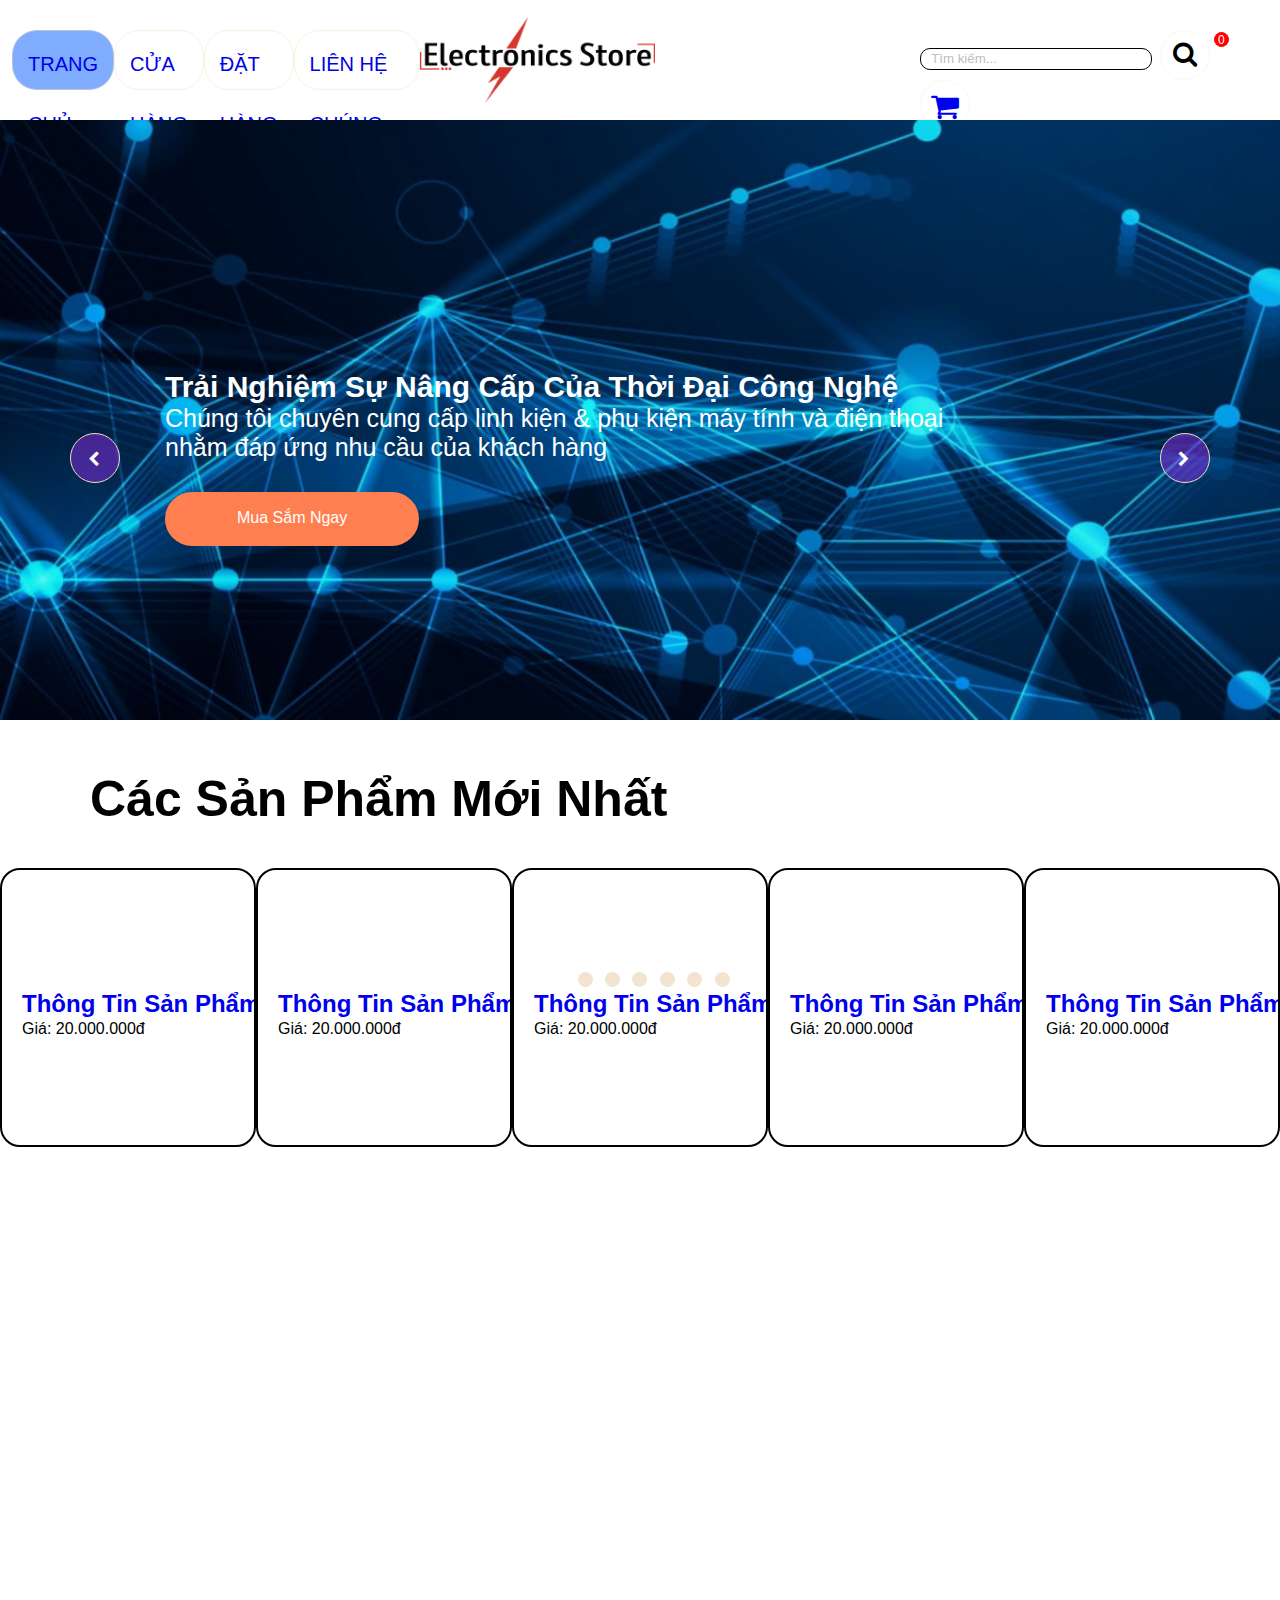
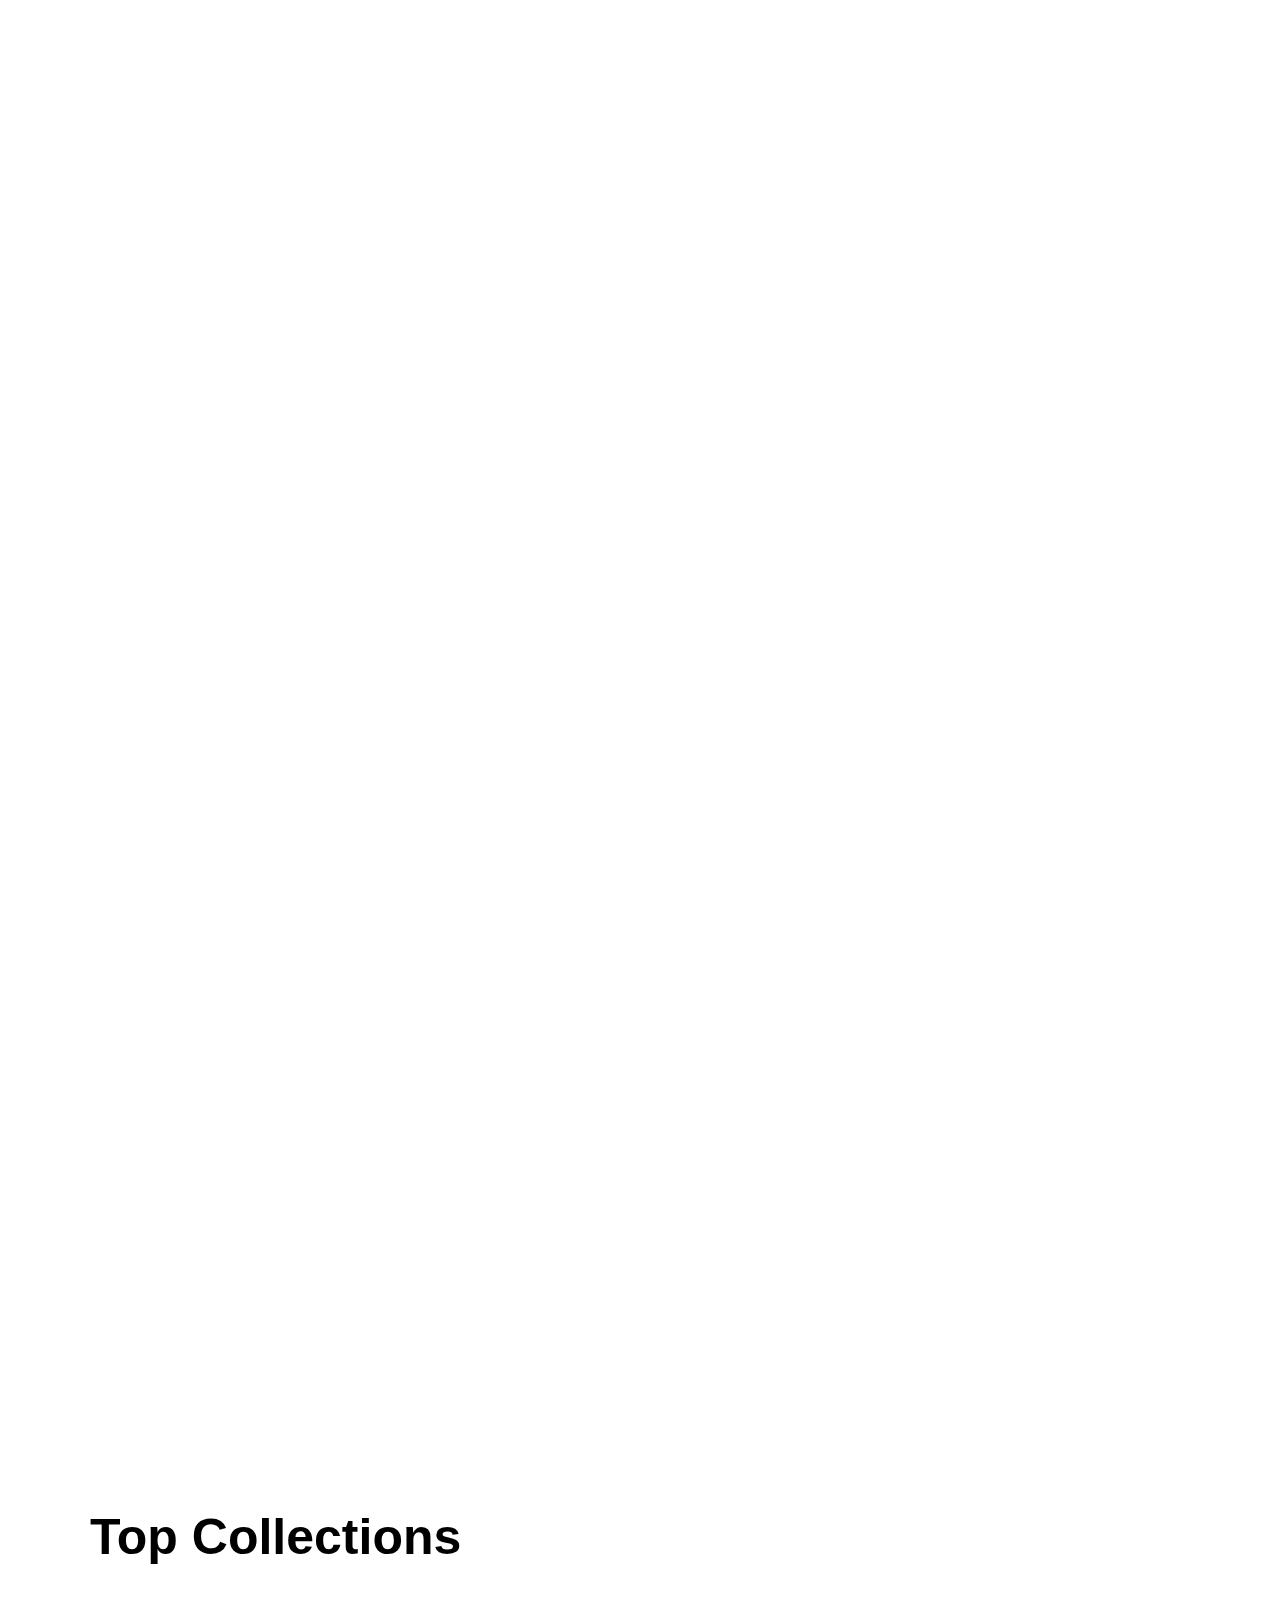
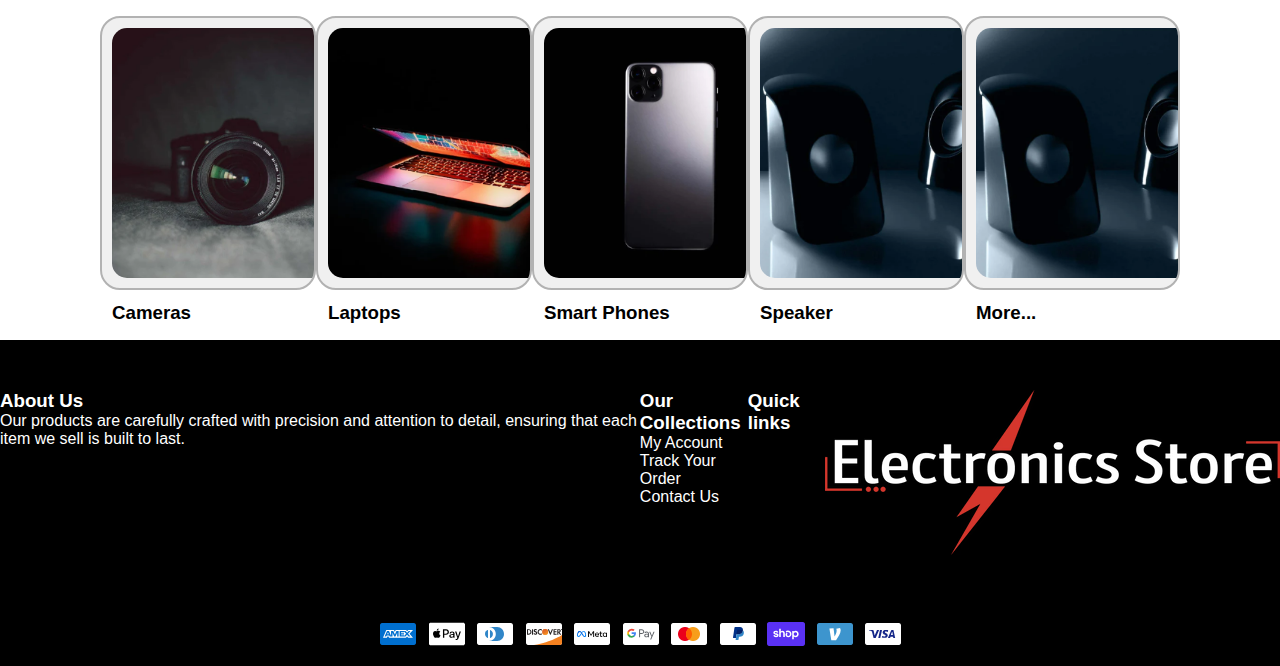
==== commit bead9798: "Up" ====
--- a/index.html
+++ b/index.html
@@ -13,7 +13,7 @@
         <div class="Khung">
             <div class="Header">
                 <ul class="displayHeader">
-                    <li class="ClassLI">
+                    <li class="ClassLI chuyenmau">
                         <div class="bar"></div>
                         <a href="index.html" class="link">TRANG CHỦ</a>
                     </li>
@@ -23,23 +23,124 @@
                 </ul>
                 <img class="imgage" src="img/logo-electronics.avif">
                 <div class="displayRight">
-                    <i class="fa fa-search TimKiem format" aria-hidden="true"s></i>
-                    <i class="fa fa-shopping-cart Vohang format" aria-hidden="true"></i>
+                    <form action="" class="formtimkiem">
+                        <div class="timkiem">
+                            <input type="text" class="Search" name="name"  placeholder="Tìm kiếm..." required>
+                            <button type="submit"><i class="fa fa-search TimKiem format" aria-hidden="true"s></i></button>
+                         </div>
+                    </form>
+                    <a href="dathang.html"><i class="fa fa-shopping-cart Vohang format" aria-hidden="true"></i></a>
+                    
+                    <div class="new">0</div>
                 </div>
             </div>
 
-            <div class="Mid">
-                <img class="Mid_Image" src="img/shutterstock_739595833-min.jpg" width="100%" height="600px">
-                <div class="NoiDung">
-                    <h3 class="Mid_Title nd">Trải Nghiệm Sự Nâng Cấp Của Thời Đại Công Nghệ</h3>
-                    <font class="Mid_nd">Chúng tôi chuyên cung cấp linh kiện & phụ kiện máy tính và điện thoại nhằm đáp ứng nhu cầu của khách hàng</font>
-                    <div class="boxbutton">
-                        <font class="boxtext">Mua Sắm Ngay</font>
-                    </div>
-                </div>
-            </div>
+            <div class="MidTong">
+                <ul class="slide">
+                    <li class="_1slide kichhoat">
+                        <div class="Mid">
+                            <img class="Mid_Image" src="img/shutterstock_739595833-min.jpg" width="100%" height="600px">
+                            <div class="NoiDung">
+                                <h3 class="Mid_Title nd">Trải Nghiệm Sự Nâng Cấp Của Thời Đại Công Nghệ</h3>
+                                <font class="Mid_nd">Chúng tôi chuyên cung cấp linh kiện & phụ kiện máy tính và điện thoại nhằm đáp ứng nhu cầu của khách hàng</font>
+                                <div class="boxbutton">
+                                    <a href="shop.html"><font class="boxtext">Mua Sắm Ngay</font></a>
+                                </div>
+                            </div>
+                        </div>
+                    </li>
+                    <li class="_1slide">
+                         <div class="Mid">
+                            <img class="Mid_Image" src="img/th1.jpeg" width="100%" height="600px">
+                            <div class="NoiDung">
+                                <h3 class="Mid_Title nd">Trải Nghiệm Sự Nâng Cấp Của Thời Đại Công Nghệ</h3>
+                                <font class="Mid_nd">Chúng tôi chuyên cung cấp linh kiện & phụ kiện máy tính và điện thoại nhằm đáp ứng nhu cầu của khách hàng</font>
+                                    <div class="boxbutton">
+                                    <a href="shop.html"><font class="boxtext">Mua Sắm Ngay</font></a>
+                                </div>
+                            </div>
+                        </div>
+                    </li>
+                    <li class="_1slide">
+                        <div class="Mid">
+                            <img class="Mid_Image" src="img/th2.jpeg" width="100%" height="600px">
+                            <div class="NoiDung">
+                                <h3 class="Mid_Title nd">Trải Nghiệm Sự Nâng Cấp Của Thời Đại Công Nghệ</h3>
+                                <font class="Mid_nd">Chúng tôi chuyên cung cấp linh kiện & phụ kiện máy tính và điện thoại nhằm đáp ứng nhu cầu của khách hàng</font>
+                                    <div class="boxbutton">
+                                    <a href="shop.html"><font class="boxtext">Mua Sắm Ngay</font></a>
+                                </div>
+                            </div>
+                        </div>
+                    </li>
+                    <li class="_1slide">
+                        <div class="Mid">
+                            <img class="Mid_Image" src="img/th.jpeg" width="100%" height="600px">
+                            <div class="NoiDung">
+                                <h3 class="Mid_Title nd">Trải Nghiệm Sự Nâng Cấp Của Thời Đại Công Nghệ</h3>
+                                <font class="Mid_nd">Chúng tôi chuyên cung cấp linh kiện & phụ kiện máy tính và điện thoại nhằm đáp ứng nhu cầu của khách hàng</font>
+                                    <div class="boxbutton">
+                                    <a href="shop.html"><font class="boxtext">Mua Sắm Ngay</font></a>
+                                </div>
+                            </div>
+                        </div>
+                    </li>
+                    <li class="_1slide">
+                        <div class="Mid">
+                            <img class="Mid_Image" src="img/th3.jpeg" width="100%" height="600px">
+                            <div class="NoiDung">
+                                <h3 class="Mid_Title nd">Trải Nghiệm Sự Nâng Cấp Của Thời Đại Công Nghệ</h3>
+                                <font class="Mid_nd">Chúng tôi chuyên cung cấp linh kiện & phụ kiện máy tính và điện thoại nhằm đáp ứng nhu cầu của khách hàng</font>
+                                    <div class="boxbutton">
+                                    <a href="shop.html"><font class="boxtext">Mua Sắm Ngay</font></a>
+                                </div>
+                            </div>
+                        </div>
+                    </li>
+                    <li class="_1slide">
+                        <div class="Mid">
+                            <img class="Mid_Image" src="img/th4.jpeg" width="100%" height="600px">
+                            <div class="NoiDung">
+                                <h3 class="Mid_Title nd">Trải Nghiệm Sự Nâng Cấp Của Thời Đại Công Nghệ</h3>
+                                <font class="Mid_nd">Chúng tôi chuyên cung cấp linh kiện & phụ kiện máy tính và điện thoại nhằm đáp ứng nhu cầu của khách hàng</font>
+                                    <div class="boxbutton">
+                                    <a href="shop.html"><font class="boxtext">Mua Sắm Ngay</font></a>
+                                </div>
+                            </div>
+                        </div>
+                    </li>
+                    <li class="_1slide">
+                        <div class="Mid">
+                            <img class="Mid_Image" src="img/th5.jpeg" width="100%" height="600px">
+                            <div class="NoiDung">
+                                <h3 class="Mid_Title nd">Trải Nghiệm Sự Nâng Cấp Của Thời Đại Công Nghệ</h3>
+                                <font class="Mid_nd">Chúng tôi chuyên cung cấp linh kiện & phụ kiện máy tính và điện thoại nhằm đáp ứng nhu cầu của khách hàng</font>
+                                    <div class="boxbutton">
+                                    <a href="shop.html"><font class="boxtext">Mua Sắm Ngay</font></a>
+                                </div>
+                            </div>
+                        </div>
+                    </li>
+                </ul>
+                <div class="icon">
+                    <i class="fa fa-chevron-left traiicon" aria-hidden="true"></i>
+                    <i class="fa fa-chevron-right phaiicon" aria-hidden="true"></i>
+                </div>
+                <div class="cacnut">
+                    <ul class="cacnutme">
+                        <li class="nutcon doimau"></li>
+                        <li class="nutcon"></li>
+                        <li class="nutcon"></li>
+                        <li class="nutcon"></li>
+                        <li class="nutcon"></li>
+                        <li class="nutcon"></li>
+                        <li class="nutcon"></li>
+                    </ul>
+                </div>
+            </div>
+            
             <div class="Products">
-                <h3 class="Products-Title">Các Sản Phảm Mới Nhất</h3>
+                <h3 class="Products-Title">Các Sản Phẩm Mới Nhất</h3>
                 <div class="Prodisplay">
                     <div class="Box-prod">
                         <div class="box-nd">
@@ -49,47 +150,47 @@
                     </div>
                     <div class="Box-prod">
                         <div class="box-nd">
-                            <h2 class="Box-prod-title"><h2 class="Box-prod-title"><a href="Store.html" class="link">Thông Tin Sản Phẩm</a></h2></h2>
-                            <p class="Box-prod-nd">Giá: 20.000.000đ</p>
-                        </div>
-                    </div>
-                    <div class="Box-prod">
-                        <div class="box-nd">
-                            <h2 class="Box-prod-title"><h2 class="Box-prod-title"><a href="Store.html" class="link">Thông Tin Sản Phẩm</a></h2></h2>
-                            <p class="Box-prod-nd">Giá: 20.000.000đ</p>
-                        </div>
-                    </div>
-                    <div class="Box-prod">
-                        <div class="box-nd">
-                            <h2 class="Box-prod-title"><h2 class="Box-prod-title"><a href="Store.html" class="link">Thông Tin Sản Phẩm</a></h2></h2>
-                            <p class="Box-prod-nd">Giá: 20.000.000đ</p>
-                        </div>
-                    </div>
-                    <div class="Box-prod">
-                        <div class="box-nd">
-                            <h2 class="Box-prod-title"><h2 class="Box-prod-title"><a href="Store.html" class="link">Thông Tin Sản Phẩm</a></h2></h2>
+                            <h2 class="Box-prod-title"><a href="Store.html" class="link">Thông Tin Sản Phẩm</a></h2>
+                            <p class="Box-prod-nd">Giá: 20.000.000đ</p>
+                        </div>
+                    </div>
+                    <div class="Box-prod">
+                        <div class="box-nd">
+                            <h2 class="Box-prod-title"><a href="Store.html" class="link">Thông Tin Sản Phẩm</a></h2>
+                            <p class="Box-prod-nd">Giá: 20.000.000đ</p>
+                        </div>
+                    </div>
+                    <div class="Box-prod">
+                        <div class="box-nd">
+                            <h2 class="Box-prod-title"><a href="Store.html" class="link">Thông Tin Sản Phẩm</a></h2>
+                            <p class="Box-prod-nd">Giá: 20.000.000đ</p>
+                        </div>
+                    </div>
+                    <div class="Box-prod">
+                        <div class="box-nd">
+                            <h2 class="Box-prod-title"><a href="Store.html" class="link">Thông Tin Sản Phẩm</a></h2>
                             <p class="Box-prod-nd">Giá: 20.000.000đ</p>
                         </div>
                     </div>
                 </div>
             </div>
             <div class="Content">
-                <div class="KhungContent">
+                <div class="KhungContent trai">
                     <img class="content-anh" src="img/banner-1.webp">
                     <div class="content-nd">
                         <h3 class="content-title">Laptops & Computers</h3>
                         <p class="content-desc">Our laptops are designed with the modern user in mind, offering a sleek and stylish design that is both functional and aesthetically pleasing. We use only the latest technology and hardware components to ensure that our laptops are powerful and capable of handling any task.</p>
                         <div class="khung-button-nd">
-                            <pc class="btn-nd">Nhấn Để Mua</pc>
-                        </div>
-                    </div>
-                </div>
-                <div class="KhungContent">
+                            <a href="shop.html"><pc class="btn-nd">Nhấn Để Mua</pc></a>
+                        </div>
+                    </div>
+                </div>
+                <div class="KhungContent phai">
                     <div class="content-nd">
                         <h3 class="content-title">Cameras</h3>
                         <p class="content-desc">Our brand is a leading provider of high-quality and reliable gadgets, specializing in laptops. We pride ourselves on offering top-of-the-line technology that meets the needs of our customers.</p>
                         <div class="khung-button-nd">
-                            <pc class="btn-nd">Nhấn Để Mua</pc>
+                            <a href="shop.html"><pc class="btn-nd">Nhấn Để Mua</pc></a>
                         </div>
                     </div>
                     <img class="content-anh2" src="img/banner-2.webp">
@@ -149,23 +250,11 @@
                     </div>
                     <div class="topbg">
                         <img class="Img-Top" src="img/top4.png">
-                        <h3 class="top-nd">Speaker</h3>
+                        <h3 class="top-nd">More...</h3>
                     </div>
 
                 </div>
-                <div class="BoxEmail">
-                    <h1 class="emailtltle">Nhận Thông Tin Qua Gmail Của Bạn</h1>
-                    <p class="emaildesc">Hãy nhập thông tin gmail của bạn để chúng tôi có thể liên hệ</p>
-                    <div clas="box">
-                        <div class="input-box">
-                        <span class="icon">
-                            <i class="fa fa-envelope cssicon" aria-hidden="true"></i>
-                        </span>
-                            <input type="text" class="input" placeholder="Enter Your Email" required>
-                        </div>
-                    </div>
-
-                </div>
+                
             </div>
             <div class="Footer">
                 <div class="Fot1">
--- a/style.css
+++ b/style.css
@@ -2,29 +2,275 @@
 	margin: 0;
 	padding: 0;
 }
+
+.nutcon {
+    width: 15px;
+    height: 15px;
+    background-color: #deb88761;
+    border-radius: 50%;
+}
+
+.doimau {
+    background-color: white;
+}
+
+.cacnutme {
+    display: flex;
+    width: 15%;
+    margin: auto;
+    list-style: none;
+    justify-content: space-around;
+}
+
+.cacnut {
+    position: absolute;
+    z-index: 3;
+    width: 100%;
+    height: 20px;
+    bottom: -92px;
+}
+
+.phaiicon {
+	width: 50px;
+	height: 50px;
+	background-color: #8a2be280;
+	border: 1px solid wheat;
+	box-sizing: border-box;
+	padding: 17px;
+	border-radius: 50%;
+	float: right;
+	margin-right: 70px;
+}
+
+.traiicon {
+    width: 50px;
+    height: 50px;
+    background-color: #8a2be280;
+    border: 1px solid wheat;
+    box-sizing: border-box;
+    padding: 17px;
+    border-radius: 50%;
+    margin-left: 70px;
+}
+
+.MidTong {
+    width: auto;
+    height: 600px;
+}
+
+.icon {
+    position: absolute;
+    top: 433px;
+    color: white;
+    z-index: 1;
+    width: 100%;
+}
+
+.slide {
+    width: 100%;
+    height: 585px;
+    position: relative;
+}
+
+._1slide {
+    width: 100%;
+    position: absolute;
+    top: 0px;
+    left: 0px;
+    z-index: 1;
+    visibility: hidden;
+    opacity: 0;
+    transition: 0.7s ease;
+}
+
+.kichhoat {
+    visibility: visible;
+    opacity: 1;
+}
+.fb {
+    float: left;
+    width: 27px;
+    height: auto;
+    color: blue;
+}
+
+.tdfb {
+    font-size: 20px;
+    font-weight: bold;
+    line-height: 24px;
+}
+
+.lk {
+    color: blue;
+    font-size: 16px;
+}
+
+.ktt {
+    width: 712px;
+    height: auto;
+    margin-top: 28px;
+}
+
+.ndktt {
+    font-size:  20px;
+    font-family: ui-monospace;
+}
+
+.td {
+    font-size: 20px;
+    line-height: 30px;
+    width: auto;
+    height: auto;
+    padding-left: 31px;
+    font-weight: bold;
+}
+
+.iconktt {
+    float: left;
+}
+
+.Trai {
+    width: 45%;
+    height: 1000px;
+    float: left;
+}
+
+.Phai {
+    width: 45%;
+    height: 1000px;
+    float: left;
+    margin-right: 165px;
+}
+
+.MidCenter {
+    width: 1650px;
+    height: 525px;
+    margin: auto;
+}
+
+.Box-prod-nd {
+    position: absolute;
+    z-index: 1;
+    top: 30px;
+}
+
+.Box-prod-title {
+    position: absolute;
+    z-index: 1;
+}
+
+.anhshop {
+    width: 275px;
+    height: 275px;
+    position: absolute;
+    top: -120px;
+    left: -20px;
+    border-radius: 24px;
+    z-index: 0;
+}
+
+.anhshop:hover {
+    transform: scale(1.2);
+    transition: 0.7s ease;
+}
+
+.new {
+    width: 15px;
+    height: 15px;
+    background-color: red;
+    border: 1px solid red;
+    border-radius: 50%;
+    font-size: 12px;
+    box-sizing: border-box;
+    padding-left: 3px;
+    position: absolute;
+    top: 32px;
+    right: 51px;
+    color: white;
+}
+
+.Search {border-radius: 10px;border: 1px solid;height: 20px;width: 220px;padding-left: 10px;background-color: #ffffff00;}
+
+
+button {
+    width: 50px;
+    height: 50px;
+    border-radius: 50%;
+    border: 1px #8b451300;
+    background-color: #f0f8ff00;
+    font-size: 26px;
+}
+
+.formtimkiem {
+    float: left;
+}
+
+.Footer {
+    margin-top: 50px;
+}
+
+a {
+    text-decoration: none;
+}
+
+.KhungmauProducts {
+    width: 100%;
+    height: 400px;
+    background-image: url(img/bando.jpg);
+}
+
 .Khung{
 	font-family: "Inter-Regular", Helvetica;
 }
 .Header{
-	width: auto;
+	width: 100%;
 	height: 120px;
 	display: flex;
-}
-
-.format{
-	padding-left: 10px;
-	padding-right: 10px;
+	background-color: #ffffff00;
+}
+
+.Scroll {
+    position: fixed;
+    width: 100%;
+    height: 120px;
+    top: 0px;
+    z-index: 6;
+    background-color: #ffffff;
+    transition: 0.9s ease;
+}
+
+.format{width: 50px;height: 50px;border: 1px solid #8b45130d;border-radius: 50%;box-sizing: border-box;padding: 10px;}
+
+.format:hover {
+    background-color: #8a2be280;
+    color: blueviolet;
+    transition: 0.4s ease;
+    cursor: pointer;
 }
 .displayHeader{
-	float: left;
-	display: flex;
+	width: 35%;
+	display: flex;
+	justify-content: space-between;
+	margin-left: 12px;
 }
 .ClassLI{
 	list-style: none;
-	line-height: 120px;
-	padding-left: 50px;
+	line-height: 60px;
 	font-size: 20px;
 	transition: 0.4s ease;
+	border: 1px solid #f5deb370;
+	margin-top: 30px;
+	margin-bottom: 30px;
+	box-sizing: border-box;
+	padding-left: 15px;
+	padding-right: 15px;
+	border-radius: 25px;
+}
+
+.ClassLI:hover {
+    background: currentColor;
+    transition: -0.8s ease;
+    cursor: pointer;
 }
 .bar{
 	width: 0%;
@@ -46,26 +292,26 @@
 	cursor: pointer;
 }
 .imgage{
-	width: 220px;
+	width: 235px;
 	margin: auto;
-	padding-right: 600px;
 }
 .displayRight{
 	float: right;
-	line-height: 120px;
 	padding-right: 50px;
 	font-size: 30px;
+	margin-top: 30px;
+	padding-left: 265px;
 }
 .NoiDung{
 	position: absolute;
 	top: 200px;
-
 	color: white;
 	margin: 50px;
 	display: flex;
 	flex-direction: column;
 	align-items: flex-start;
 	width: 800px;
+	left: 115px;
 }
 .nd{
 	font-size: 30px;
@@ -94,15 +340,13 @@
 	position: relative;
 	top: 15px;
 	left: 70px;
-}
-.Products{
-	padding: 50px;
-}
+	color: white;
+}
+.Products{width: auto;margin-top: 20px;height: auto;animation: hienra 3s forwards;}
 
 .Prodisplay{
-	height: 275px;
-	display: flex;
-
+	height: 325px;
+	display: flex;
 }
 .Box-prod{
 	width: 275px;
@@ -111,6 +355,7 @@
 	border-radius: 20px 20px 20px 20px;
 	margin: auto;
 	margin-top: 40px;
+	overflow: hidden;
 }
 .Box-prod:hover{
 	cursor: pointer;
@@ -130,14 +375,28 @@
 	margin-top: 50px;
 }
 
-.Content{
-}
 .KhungContent{
+	width: auto;
 	height: 600px;
 	background-color: #f0f0f0;
 	margin: 100px;
 	border-radius: 20px 20px 20px 20px;
 	display: flex;
+	opacity: 0;
+}
+
+.phai {
+    width: auto;
+    height: 600px;
+    animation: benphai 3s forwards;
+    animation-delay: 2.5s;
+}
+
+.trai {
+    width: auto;
+    height: 600px;
+    animation: bentrai 3s forwards;
+    animation-delay: 2.5s;
 }
 .content-anh{
 	width: 2500px;
@@ -197,6 +456,16 @@
 	background-color: #f0f0f0;
 	margin: 60px;
 	border-radius: 20px 20px 20px 20px;
+	animation: chaylen 3s forwards;
+	animation-delay: 5s;
+	opacity: 0;
+}
+
+.BackGround-BG:hover {
+    background-color: #00000026;
+    color: #f0f0f0;
+    transition: 0.4s ease;
+    cursor: pointer;
 }
 .Store-Img{
 	width: 75px;
@@ -215,9 +484,12 @@
 	width: 250px;
 	height: 250px;
 	padding: 10px 10px 10px 10px;
+	border-radius: 25px;
 }
 .top-nd{
 	padding: 10px 10px 10px 10px;
+	overflow: visible;
+	position: absolute;
 }
 .topbg{
 	width: 270px;
@@ -225,6 +497,13 @@
 	background-color: #f0f0f0;
 	border: 2px solid #b2b2b2;
 	border-radius: 20px 20px 20px 20px;
+	overflow: hidden;
+}
+
+.topbg:hover .Img-Top {
+    transform: scale(1.3);
+    transition: 0.9s ease;
+    cursor: pointer;
 }
 .Top-Display{
 	margin-left: 100px;
@@ -249,6 +528,7 @@
 	flex-wrap: nowrap;
 	padding-top: 50px;
 	padding-bottom: 50px;
+	width: 100%;
 }
 .Fot1{
 	background-color: black;
@@ -288,14 +568,20 @@
 	top: 57px;
 	font-size: 1.3em;
 	color: #000000;
+	right: 800px;
+}
+.cssicon2{
+	position: absolute;
+	top: 57px;
+	font-size: 1.3em;
+	color: #000000;
 	right: 750px;
 }
-
 .shophtml{
 	padding: 50px;
 	font-size: 60px;
-	width: 400px;
-	height: 100px;
+	width: 327px;
+	height: 70px;
 	background-color: white;
 	color: black;
 	border-radius: 20px;
@@ -303,6 +589,8 @@
 .link{
 	text-decoration: none;
 }
+
+.chuyenmau {background-color: #7facff;}
 
 
 .Title{
@@ -321,7 +609,7 @@
 	margin-top: 200px;
 }
 .hangloc{
-	height: 300px;
+	height: 800px;
 	margin-left: 500px;
 	margin-top: 100px;
 }
@@ -421,4 +709,68 @@
 	background-color: red;
 	color: white;
 	cursor: pointer;
+}
+
+
+.accordion {
+	display: flex;
+	flex-direction: column;
+	width: 500px;
+	margin: auto;
+	padding-top: 20px;
+}
+
+.accordion-item {
+	border: 1px solid #ccc;
+	margin-bottom: 5px;
+	position: relative; /* ThÃªm thuá»™c tÃ­nh position Ä‘á»ƒ lÃ m viá»‡c vá»›i mÅ©i tÃªn */
+}
+
+.accordion-item-header {
+	padding: 10px;
+	background-color: #f1f1f1;
+	cursor: pointer;
+	position: relative; /* ThÃªm thuá»™c tÃ­nh position Ä‘á»ƒ lÃ m viá»‡c vá»›i mÅ©i tÃªn */
+	transition: background-color 0.3s; /* ThÃªm hiá»‡u á»©ng chuyá»ƒn Ä‘á»•i mÃ u */
+}
+
+.accordion-item-header.active {
+	background-color: #59ffca; /* Äá»•i mÃ u khi á»Ÿ tráº¡ng thÃ¡i má»Ÿ */
+}
+
+/* MÅ©i tÃªn Ä‘i xuá»‘ng */
+.accordion-item-header::after {
+	content: '\25BC'; /* Unicode cho mÅ©i tÃªn xuá»‘ng */
+	font-size: 14px;
+	position: absolute;
+	right: 10px;
+	top: 50%;
+	transform: translateY(-50%);
+	transition: transform 0.3s; /* ThÃªm hiá»‡u á»©ng chuyá»ƒn Ä‘á»•i mÅ©i tÃªn */
+}
+
+/* Äáº£o chiá»u mÅ©i tÃªn khi accordion-item-body Ä‘Æ°á»£c hiá»ƒn thá»‹ */
+.accordion-item.active .accordion-item-header::after {
+	transform: translateY(-50%) rotate(180deg); /* Äáº£o chiá»u mÅ©i tÃªn khi á»Ÿ tráº¡ng thÃ¡i má»Ÿ */
+}
+
+.accordion-item-body {
+	display: none;
+	padding: 10px;
+}
+@-webkit-keyframes bentrai{
+    0%{ transform: translateX(-50%); opacity: 0 ;}
+    100%{ transform: translateX(1%); opacity:1;}
+}
+@-webkit-keyframes benphai{
+    0%{ transform: translateX(100%); opacity: 0 ;}
+    100%{ transform: translateX(1%); opacity:1;}
+}
+@-webkit-keyframes chaylen{
+    0%{ transform: translateY(100%); opacity: 0 ;}
+    100%{ transform: translateY(0%); opacity:1;}
+}
+@-webkit-keyframes hienra{
+    0%{ transform: scale(0.5); opacity: 0 ;}
+    100%{ transform: scale(1); opacity:1;}
 }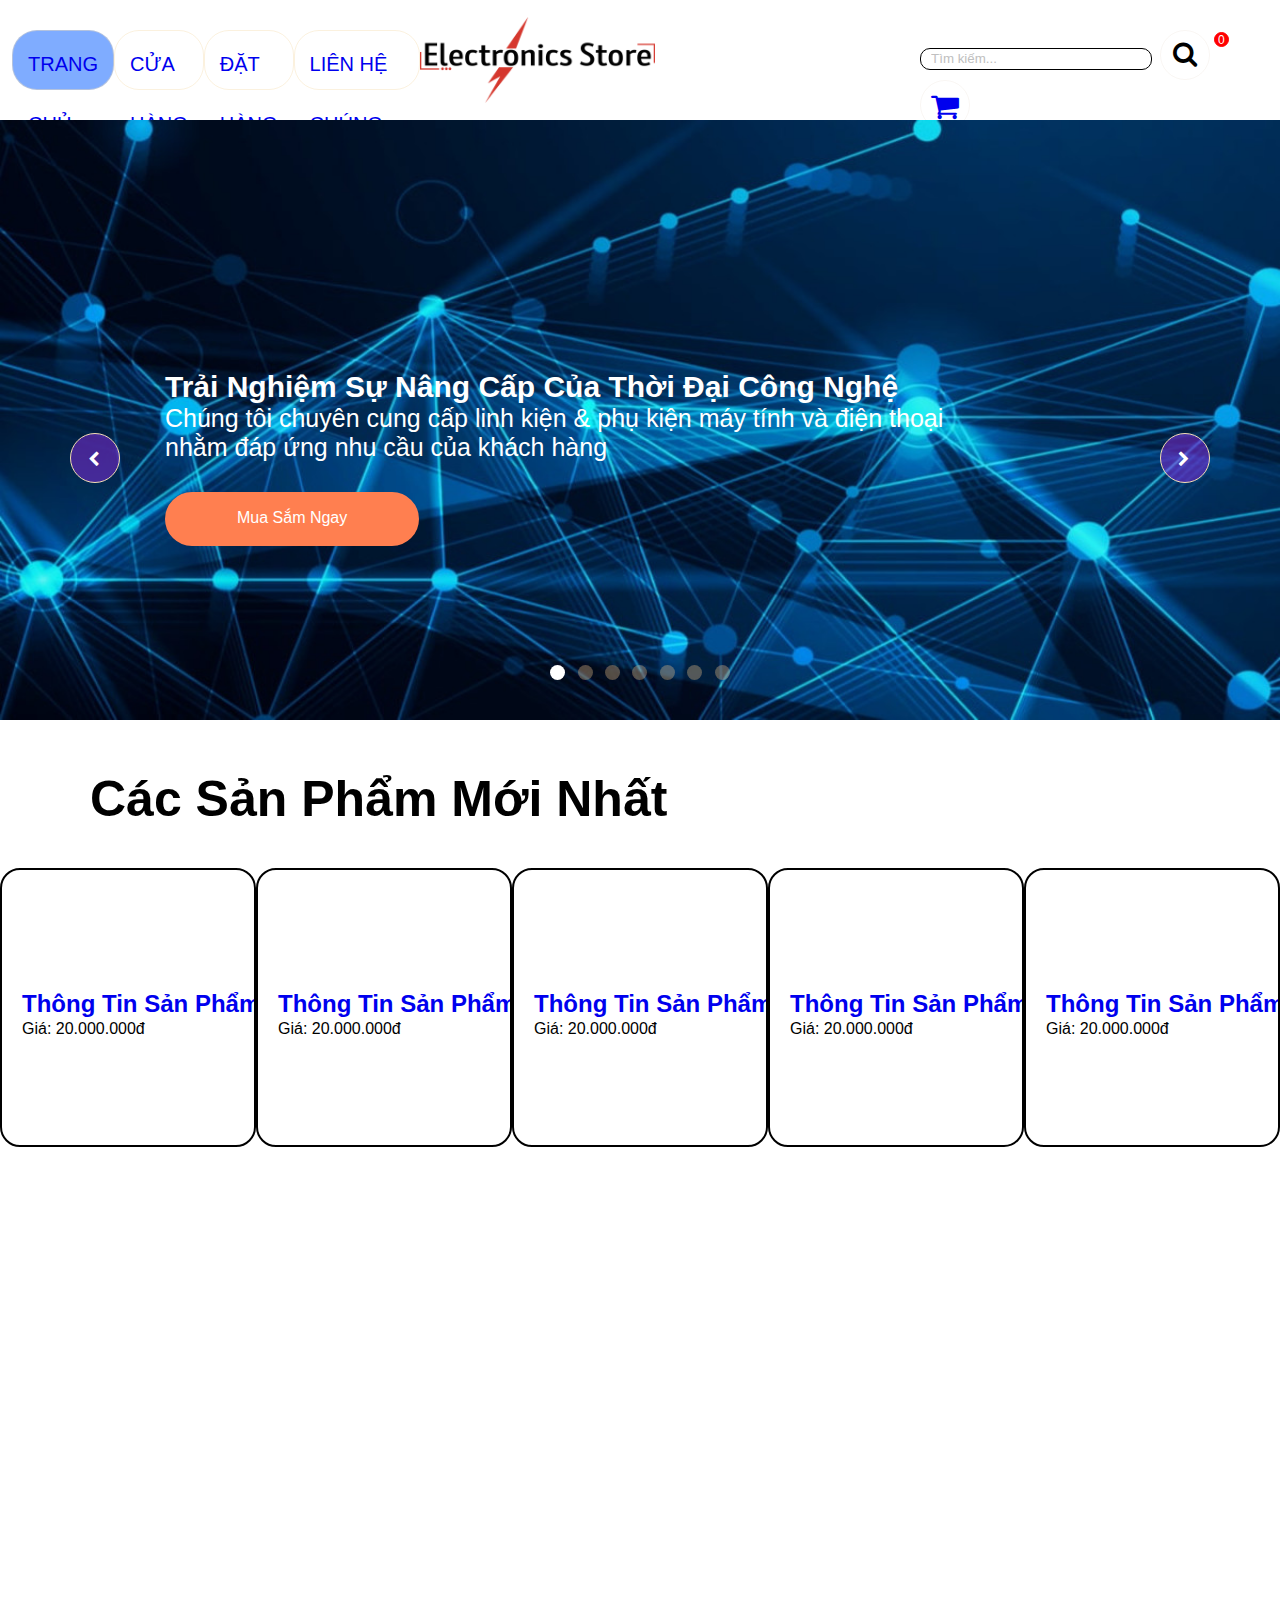
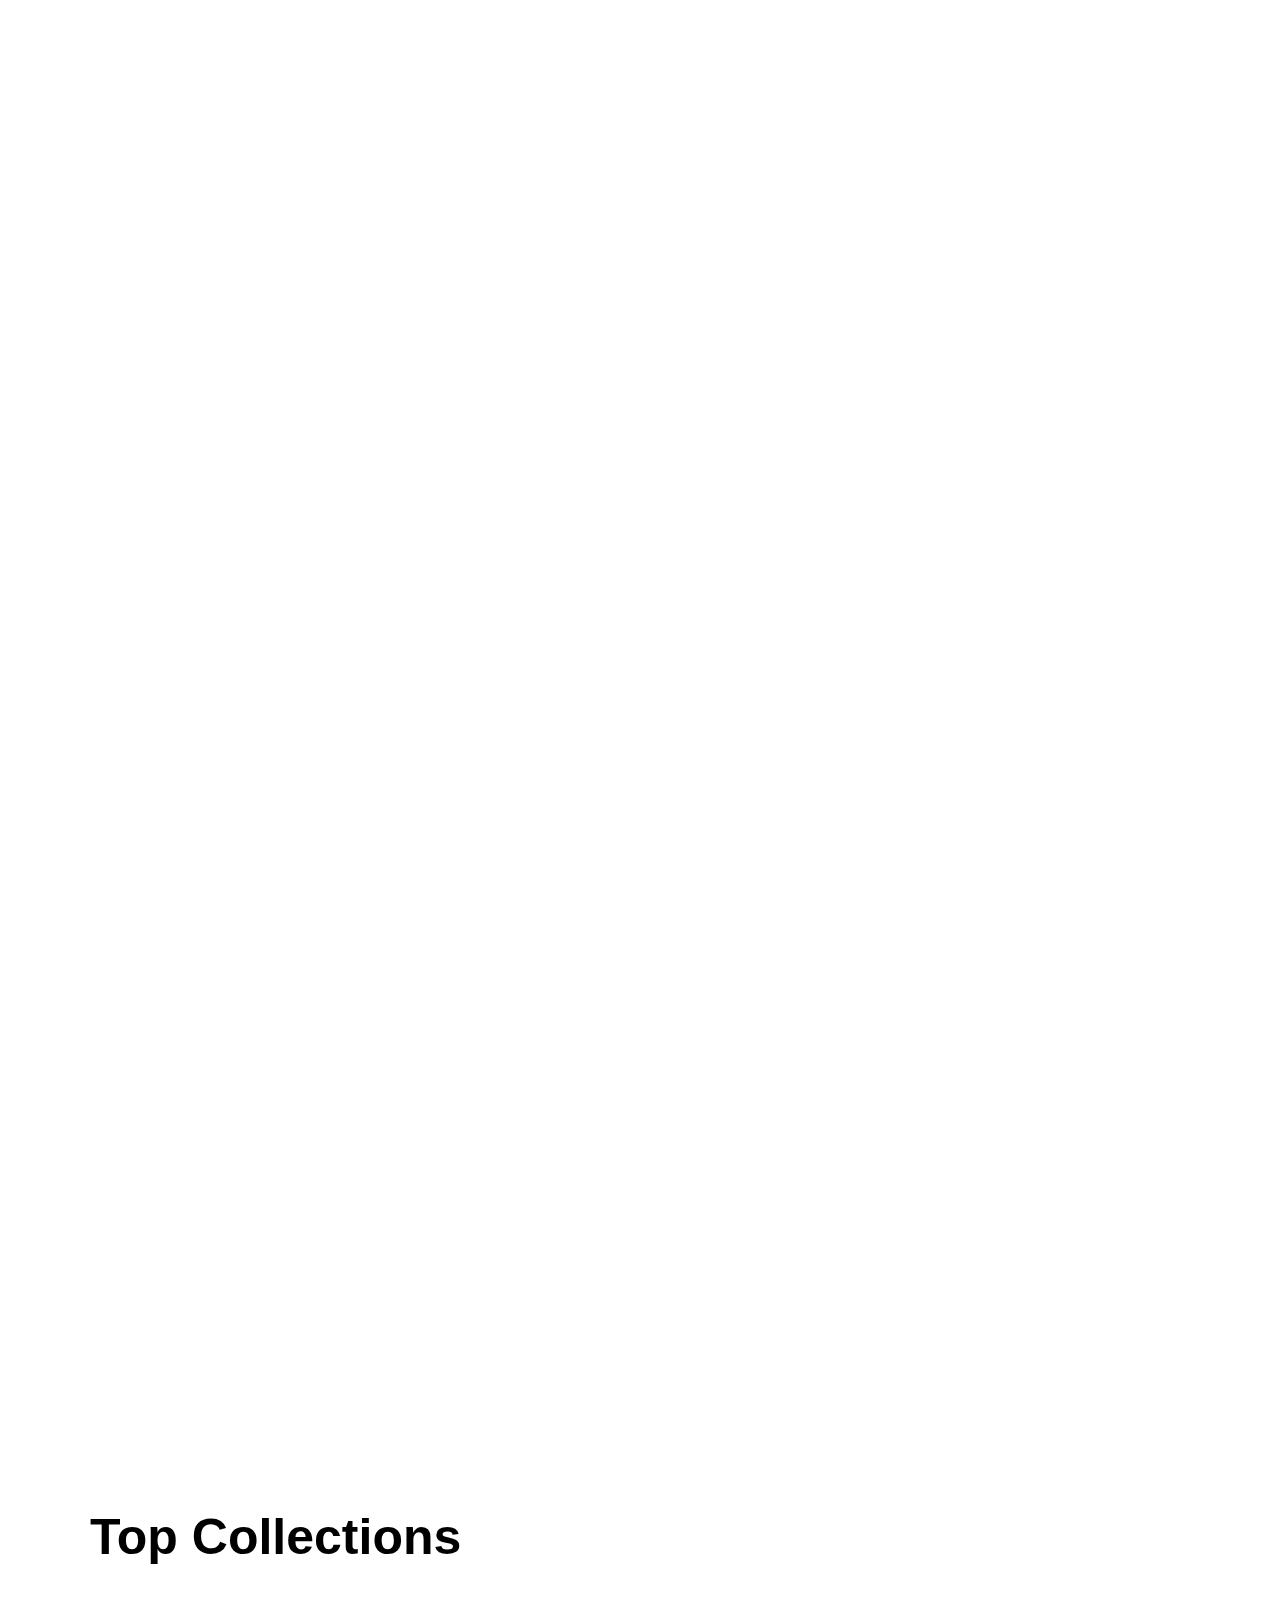
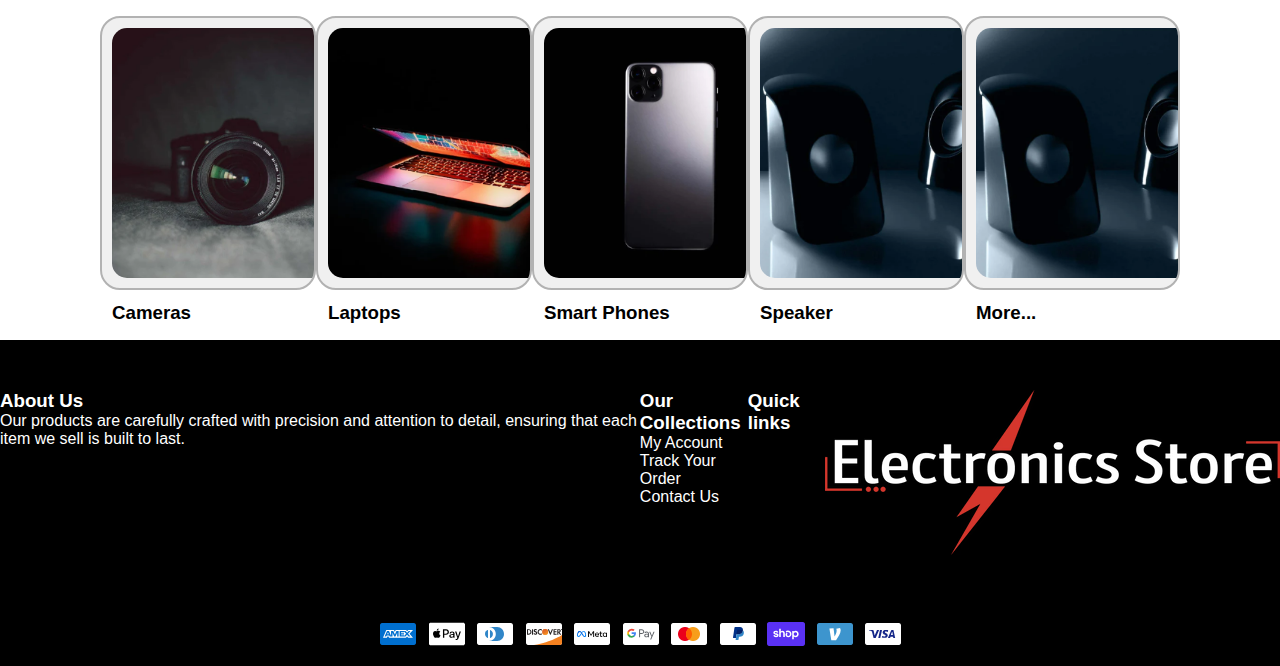
==== commit 28dcbf67: "UI" ====
--- a/index.html
+++ b/index.html
@@ -8,6 +8,7 @@
     <script src="script.js"></script>
     <link href="css/font-awesome.css" rel="stylesheet">
     <link href="css/font-awesome.min.css" rel="stylesheet">
+    <script src="js/jquery-1.12.3.min.js"></script>
 </head>
     <body>
         <div class="Khung">
@@ -16,6 +17,16 @@
                     <li class="ClassLI chuyenmau">
                         <div class="bar"></div>
                         <a href="index.html" class="link">TRANG CHỦ</a>
+                        <div class="khungmenuccon">
+                            <ul class="menuconCL">
+                                <li class="ndmenuconCL">
+                                    <a href="" class="ndmenucon">Đăng Ký</a>
+                                    <a href="" class="ndmenucon">Đăng Nhập</a>
+                                </li>
+                            </ul>
+                        </div>
+                        
+                        <div class="tamgiac"></div>
                     </li>
                     <li class="ClassLI"><div class="bar"></div><a href="shop.html" class="link">CỬA HÀNG</a></li>
                     <li class="ClassLI"><div class="bar"></div><a href="dathang.html" class="link">ĐẶT HÀNG</a></li>
--- a/style.css
+++ b/style.css
@@ -1,6 +1,51 @@
 *{
 	margin: 0;
 	padding: 0;
+}
+
+.khungmenuccon {
+    position: absolute;
+    z-index: 2;
+    background-color: #e5d6d6;
+    top: 99px;
+    left: 34px;
+    visibility: hidden;
+    opacity: 0;
+    transition: 0.7s ease;
+}
+
+.menuconCL {
+    list-style: none;
+}
+
+.tamgiac {
+    background-color: transparent;
+    border-bottom: 9px solid blue;
+    border-left: 9px solid #ff000000;
+    border-right: 9px solid #ffff0000;
+    width: 0px;
+    position: absolute;
+    top: 90px;
+    left: 130px;
+    visibility: hidden;
+    opacity: 0;
+    transition: 0.7s ease;
+}
+
+.qcCenter {
+    width: 720px;
+    height: 256px;
+    margin: auto;
+    transform: scale(1.5);
+    margin-top: -215px;
+}
+
+.qc_right {position: absolute;right: 70px;top: 215px;transform: scale(1.6);}
+
+.qc_left {
+    position: absolute;
+    transform: scale(1.5);
+    left: 55px;
 }
 
 .nutcon {
@@ -26,8 +71,8 @@
     position: absolute;
     z-index: 3;
     width: 100%;
-    height: 20px;
-    bottom: -92px;
+    height: 15px;
+    bottom: 220px;
 }
 
 .phaiicon {
@@ -53,6 +98,20 @@
     margin-left: 70px;
 }
 
+.traiicon:hover {
+    background-color: #360840;
+    color: #d20732;
+    transition: 0.7s ease;
+    cursor: pointer;
+}
+
+.phaiicon:hover {
+    background-color: #360840;
+    color: #d20732;
+    transition: 0.7s ease;
+    cursor: pointer;
+}
+
 .MidTong {
     width: auto;
     height: 600px;
@@ -213,6 +272,16 @@
     text-decoration: none;
 }
 
+.ndmenucon {
+    text-decoration: none;
+    line-height: 50px;
+    font-size: 20px;
+    display: block;
+    height: 50px;
+    padding-left: 13px;
+    border-bottom: 1px solid sandybrown;
+}
+
 .KhungmauProducts {
     width: 100%;
     height: 400px;
@@ -265,6 +334,16 @@
 	padding-left: 15px;
 	padding-right: 15px;
 	border-radius: 25px;
+}
+
+.ClassLI:hover .khungmenuccon {
+    visibility: visible;
+    opacity: 1;
+}
+
+.ClassLI:hover .tamgiac {
+    visibility: visible;
+    opacity: 1;
 }
 
 .ClassLI:hover {
@@ -529,6 +608,7 @@
 	padding-top: 50px;
 	padding-bottom: 50px;
 	width: 100%;
+	margin-top: 20px;
 }
 .Fot1{
 	background-color: black;
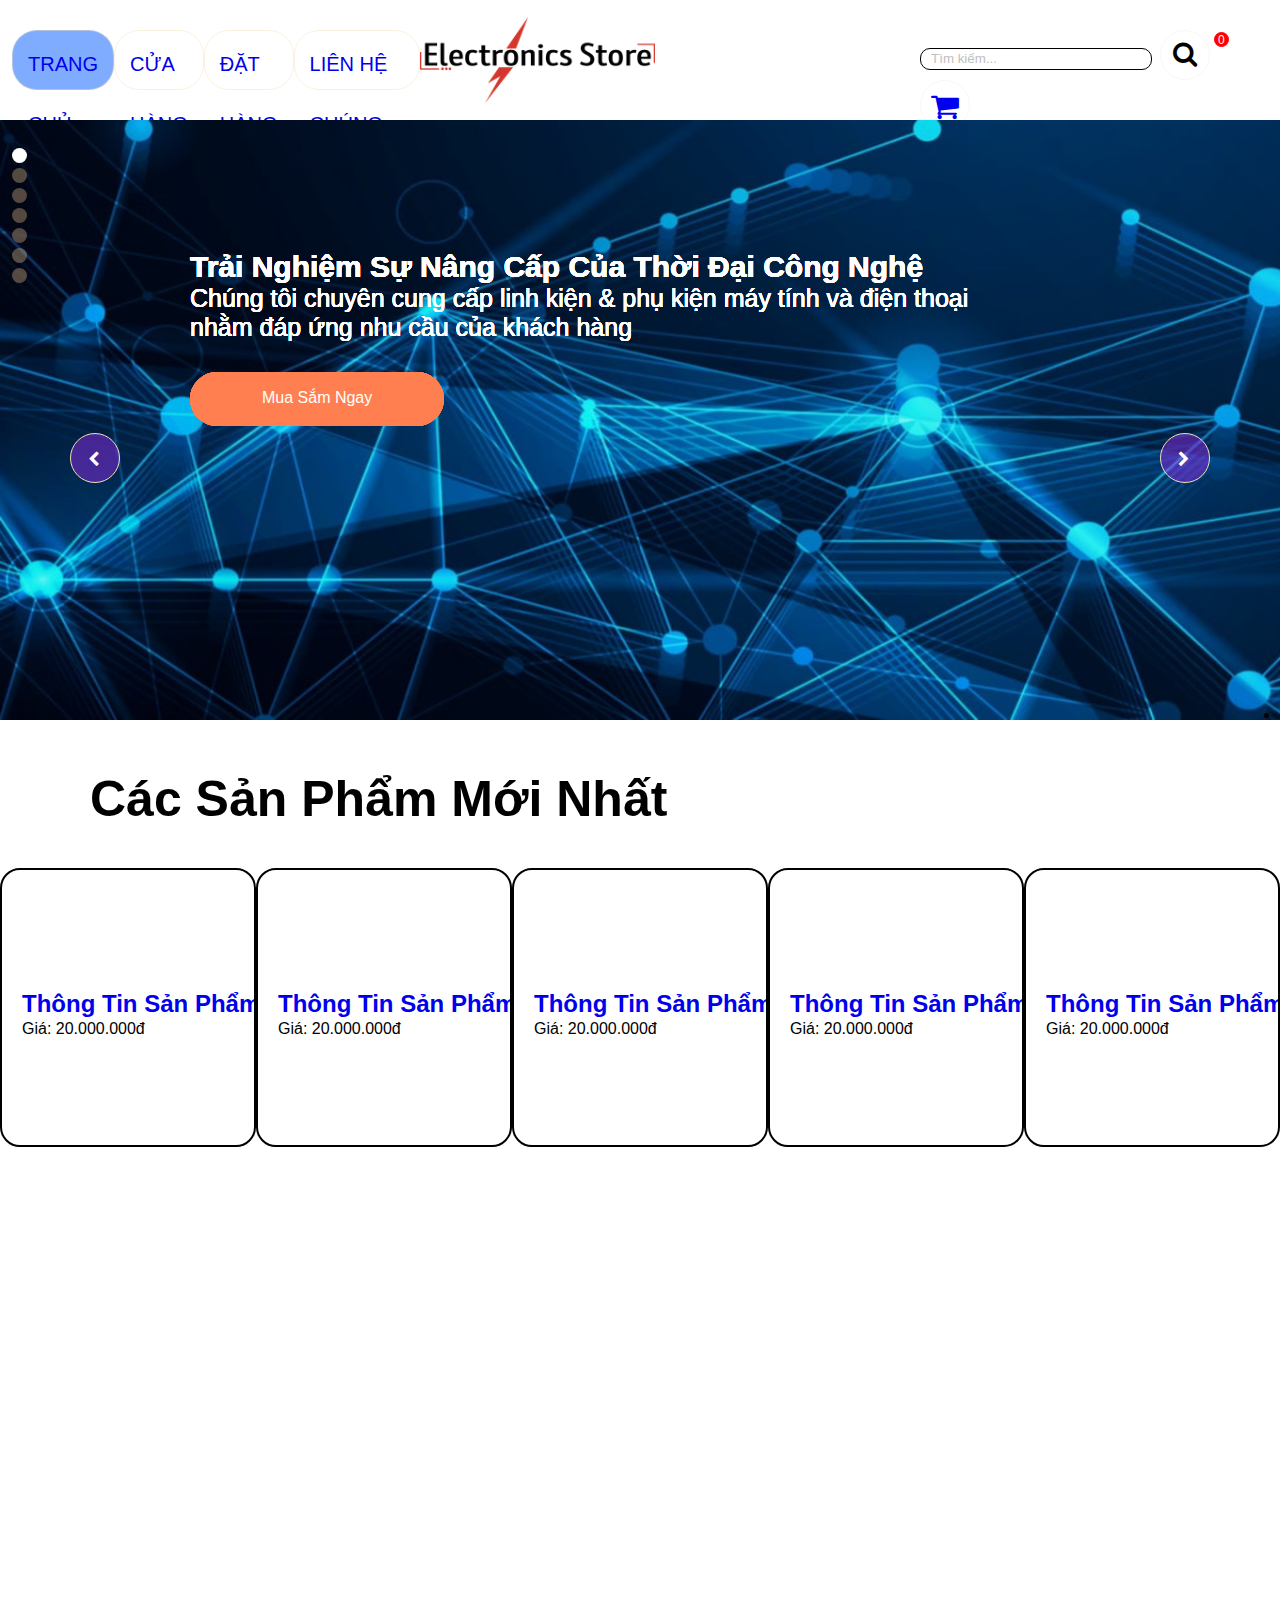
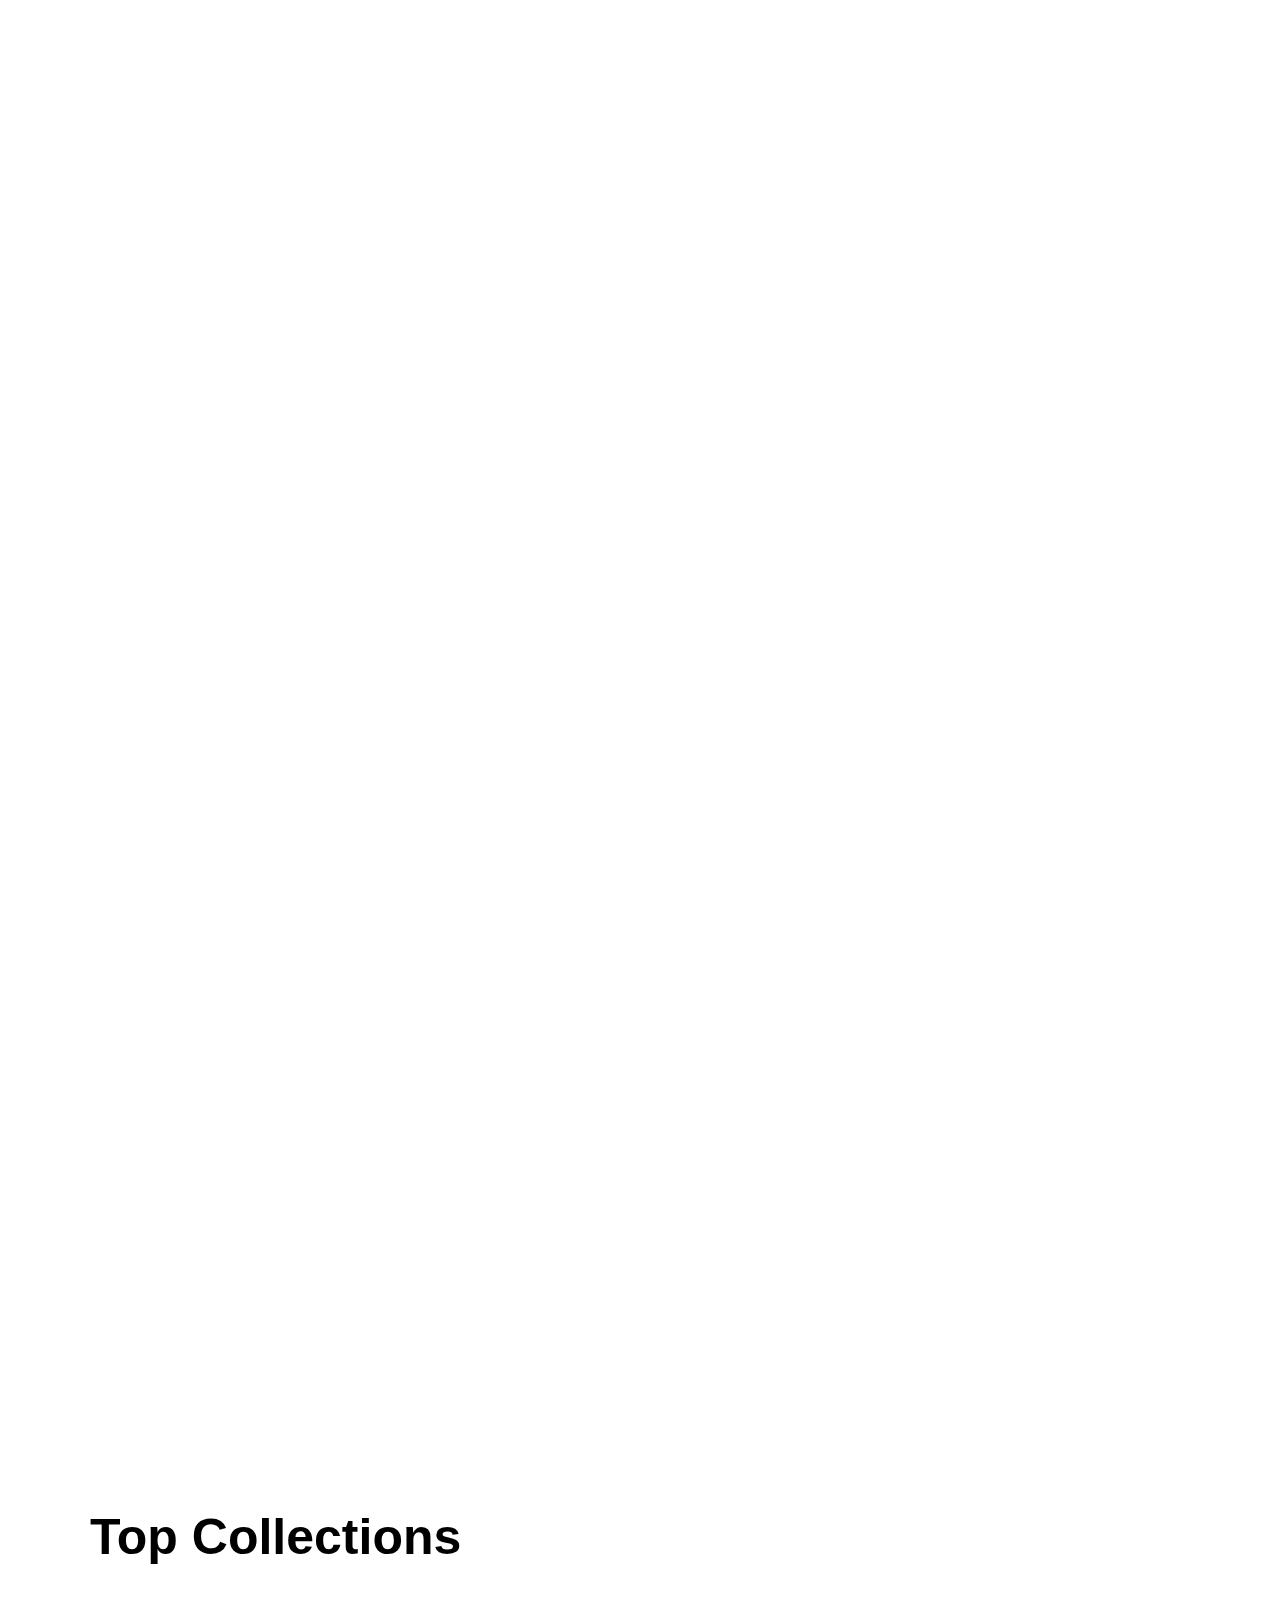
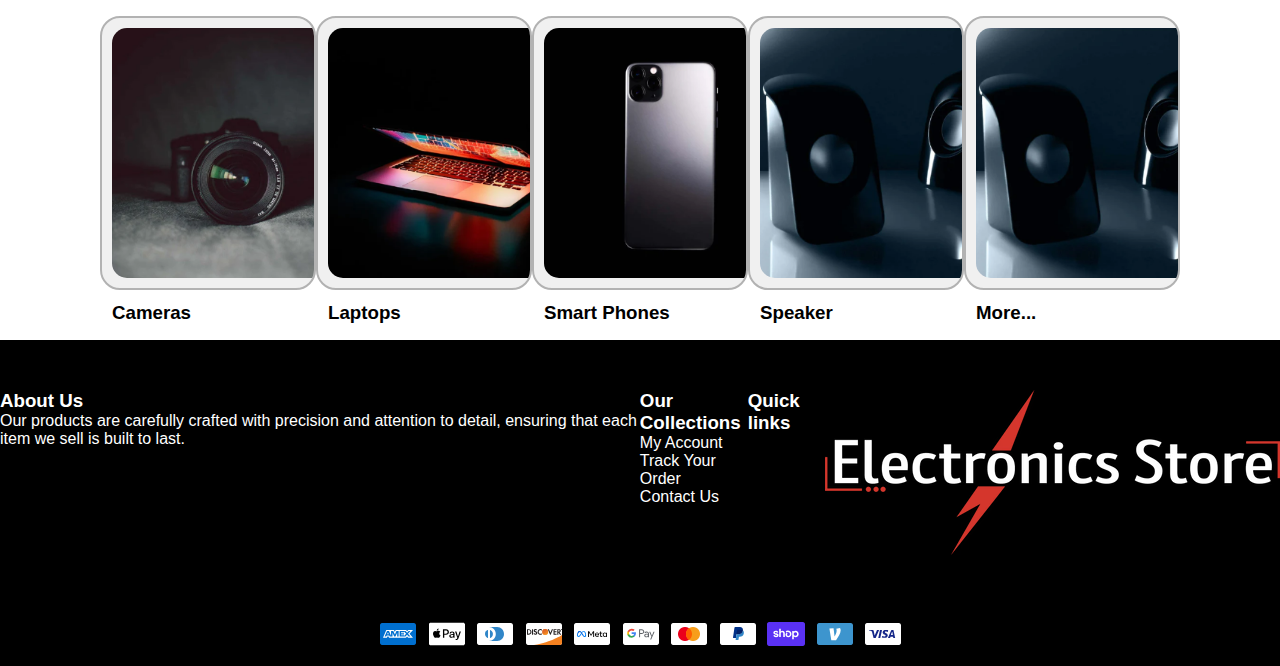
==== commit fef93bc6: "Update" ====
--- a/index.html
+++ b/index.html
@@ -12,6 +12,25 @@
 </head>
     <body>
         <div class="Khung">
+            <div class="momo"></div>
+                <div class="noidung">
+                    <h1 class="DKlayer">Đăng Ký</h1>
+                    <form action="" class="from">
+                        <div class="form-container">
+                        
+                            <label for="name">User</label>
+                            <input type="text" id="name" name="name" required>
+
+                            <label for="email">Email:</label>
+                            <input type="email" id="email" name="email" required>
+
+                            <label for="phoneNumber">Password</label>
+                            <input type="tel" id="phoneNumber" name="phoneNumber" required>
+
+                            <button type="submit">Đăng ký</button>
+                            <div class="nutdong">x</div>
+                        </div>
+                </div>
             <div class="Header">
                 <ul class="displayHeader">
                     <li class="ClassLI chuyenmau">
@@ -20,8 +39,8 @@
                         <div class="khungmenuccon">
                             <ul class="menuconCL">
                                 <li class="ndmenuconCL">
-                                    <a href="" class="ndmenucon">Đăng Ký</a>
-                                    <a href="" class="ndmenucon">Đăng Nhập</a>
+                                    <a href="" class="ndmenucon dk">Đăng Ký</a>
+                                    <a href="" class="ndmenucon dn">Đăng Nhập</a>
                                 </li>
                             </ul>
                         </div>
@@ -45,10 +64,9 @@
                     <div class="new">0</div>
                 </div>
             </div>
-
             <div class="MidTong">
                 <ul class="slide">
-                    <li class="_1slide kichhoat">
+                    <li class="_1slide  kichhoat">
                         <div class="Mid">
                             <img class="Mid_Image" src="img/shutterstock_739595833-min.jpg" width="100%" height="600px">
                             <div class="NoiDung">
@@ -60,7 +78,7 @@
                             </div>
                         </div>
                     </li>
-                    <li class="_1slide">
+                    <li class="_1slide  kichhoat">
                          <div class="Mid">
                             <img class="Mid_Image" src="img/th1.jpeg" width="100%" height="600px">
                             <div class="NoiDung">
@@ -72,7 +90,7 @@
                             </div>
                         </div>
                     </li>
-                    <li class="_1slide">
+                    <li class="_1slide  kichhoat">
                         <div class="Mid">
                             <img class="Mid_Image" src="img/th2.jpeg" width="100%" height="600px">
                             <div class="NoiDung">
@@ -84,7 +102,7 @@
                             </div>
                         </div>
                     </li>
-                    <li class="_1slide">
+                    <li class="_1slide  kichhoat">
                         <div class="Mid">
                             <img class="Mid_Image" src="img/th.jpeg" width="100%" height="600px">
                             <div class="NoiDung">
@@ -96,7 +114,7 @@
                             </div>
                         </div>
                     </li>
-                    <li class="_1slide">
+                    <li class="_1slide  kichhoat">
                         <div class="Mid">
                             <img class="Mid_Image" src="img/th3.jpeg" width="100%" height="600px">
                             <div class="NoiDung">
@@ -108,7 +126,7 @@
                             </div>
                         </div>
                     </li>
-                    <li class="_1slide">
+                    <li class="_1slide  kichhoat">
                         <div class="Mid">
                             <img class="Mid_Image" src="img/th4.jpeg" width="100%" height="600px">
                             <div class="NoiDung">
@@ -120,23 +138,24 @@
                             </div>
                         </div>
                     </li>
-                    <li class="_1slide">
-                        <div class="Mid">
-                            <img class="Mid_Image" src="img/th5.jpeg" width="100%" height="600px">
-                            <div class="NoiDung">
-                                <h3 class="Mid_Title nd">Trải Nghiệm Sự Nâng Cấp Của Thời Đại Công Nghệ</h3>
-                                <font class="Mid_nd">Chúng tôi chuyên cung cấp linh kiện & phụ kiện máy tính và điện thoại nhằm đáp ứng nhu cầu của khách hàng</font>
-                                    <div class="boxbutton">
-                                    <a href="shop.html"><font class="boxtext">Mua Sắm Ngay</font></a>
-                                </div>
-                            </div>
-                        </div>
-                    </li>
+                    <li class="_1slide  kichhoat">
+                        <div class="Mid">
+                            <img class="Mid_Image" src="img/th3.jpeg" width="100%" height="600px">
+                            <div class="NoiDung">
+                                <h3 class="Mid_Title nd">Trải Nghiệm Sự Nâng Cấp Của Thời Đại Công Nghệ</h3>
+                                <font class="Mid_nd">Chúng tôi chuyên cung cấp linh kiện & phụ kiện máy tính và điện thoại nhằm đáp ứng nhu cầu của khách hàng</font>
+                                    <div class="boxbutton">
+                                    <a href="shop.html"><font class="boxtext">Mua Sắm Ngay</font></a>
+                                </div>
+                            </div>
+                        </div>
+                    </li>
+                    <div class="icon">
+                        <i class="fa fa-chevron-left traiicon" aria-hidden="true"></i>
+                        <i class="fa fa-chevron-right phaiicon" aria-hidden="true"></i>
+                    </div>
                 </ul>
-                <div class="icon">
-                    <i class="fa fa-chevron-left traiicon" aria-hidden="true"></i>
-                    <i class="fa fa-chevron-right phaiicon" aria-hidden="true"></i>
-                </div>
+                
                 <div class="cacnut">
                     <ul class="cacnutme">
                         <li class="nutcon doimau"></li>
@@ -149,8 +168,7 @@
                     </ul>
                 </div>
             </div>
-            
-            <div class="Products">
+            <div class="Products vible">
                 <h3 class="Products-Title">Các Sản Phẩm Mới Nhất</h3>
                 <div class="Prodisplay">
                     <div class="Box-prod">
@@ -196,7 +214,7 @@
                         </div>
                     </div>
                 </div>
-                <div class="KhungContent phai">
+                <div class="KhungContent P phai">
                     <div class="content-nd">
                         <h3 class="content-title">Cameras</h3>
                         <p class="content-desc">Our brand is a leading provider of high-quality and reliable gadgets, specializing in laptops. We pride ourselves on offering top-of-the-line technology that meets the needs of our customers.</p>
@@ -207,7 +225,7 @@
                     <img class="content-anh2" src="img/banner-2.webp">
                 </div>
             </div>
-            <div class="Khung-Store">
+            <div class="Khung-Store runup">
                 <div class="BackGround-BG">
                     <img class="Store-Img" src="img/service-1.webp">
                     <div class="BGStore">
--- a/style.css
+++ b/style.css
@@ -1,6 +1,15 @@
 *{
 	margin: 0;
 	padding: 0;
+}
+
+.DKlayer {
+    text-align: center;
+    padding-top: 15px;
+}
+
+.timkiem {
+    float: left;
 }
 
 .khungmenuccon {
@@ -12,6 +21,7 @@
     visibility: hidden;
     opacity: 0;
     transition: 0.7s ease;
+    width: 7%;
 }
 
 .menuconCL {
@@ -53,6 +63,7 @@
     height: 15px;
     background-color: #deb88761;
     border-radius: 50%;
+    margin-bottom: 5px;
 }
 
 .doimau {
@@ -60,19 +71,16 @@
 }
 
 .cacnutme {
-    display: flex;
-    width: 15%;
-    margin: auto;
+    width: auto;
     list-style: none;
-    justify-content: space-around;
 }
 
 .cacnut {
     position: absolute;
-    z-index: 3;
-    width: 100%;
-    height: 15px;
-    bottom: 220px;
+    z-index: 1;
+    top: 148px;
+    left: 12px;
+    width: auto;
 }
 
 .phaiicon {
@@ -126,20 +134,16 @@
 }
 
 .slide {
+	display: flex;
+    overflow: hidden;
     width: 100%;
-    height: 585px;
-    position: relative;
 }
 
 ._1slide {
-    width: 100%;
-    position: absolute;
-    top: 0px;
-    left: 0px;
-    z-index: 1;
-    visibility: hidden;
-    opacity: 0;
-    transition: 0.7s ease;
+   min-width: 100%;
+   box-sizing: border-box;
+   transition: transform 1s ease-in-out;
+
 }
 
 .kichhoat {
@@ -273,6 +277,7 @@
 }
 
 .ndmenucon {
+    width: 10%;
     text-decoration: none;
     line-height: 50px;
     font-size: 20px;
@@ -280,6 +285,25 @@
     height: 50px;
     padding-left: 13px;
     border-bottom: 1px solid sandybrown;
+}
+
+.dn {
+	display: block;
+	width: 90%;
+	height: auto;
+}
+
+.dk {
+    display: block;
+    width: 90%;
+    height: auto;
+}
+
+.ndmenucon:hover {
+    background-color: #0000ff70;
+    color: white;
+    transition: 0.7s ease;
+    cursor: pointer;
 }
 
 .KhungmauProducts {
@@ -308,7 +332,7 @@
     transition: 0.9s ease;
 }
 
-.format{width: 50px;height: 50px;border: 1px solid #8b45130d;border-radius: 50%;box-sizing: border-box;padding: 10px;}
+.format{width: 50px;height: 50px;border: 1px solid #8b45130d;border-radius: 50%;box-sizing: border-box;padding: 10px;margin: auto;}
 
 .format:hover {
     background-color: #8a2be280;
@@ -390,7 +414,7 @@
 	flex-direction: column;
 	align-items: flex-start;
 	width: 800px;
-	left: 115px;
+	left: 140px;
 }
 .nd{
 	font-size: 30px;
@@ -421,7 +445,13 @@
 	left: 70px;
 	color: white;
 }
-.Products{width: auto;margin-top: 20px;height: auto;animation: hienra 3s forwards;}
+.Products{width: auto;margin-top: 20px;height: auto;}
+
+.vible {
+    width: auto;
+    animation: hienra 4s forwards;
+    height: auto;
+}
 
 .Prodisplay{
 	height: 325px;
@@ -467,15 +497,13 @@
 .phai {
     width: auto;
     height: 600px;
-    animation: benphai 3s forwards;
-    animation-delay: 2.5s;
+    animation: benphai 2.5s forwards;
 }
 
 .trai {
     width: auto;
     height: 600px;
-    animation: bentrai 3s forwards;
-    animation-delay: 2.5s;
+    animation: bentrai 2.5s forwards;
 }
 .content-anh{
 	width: 2500px;
@@ -492,6 +520,12 @@
 	position: relative;
 	top: 100px;
 	margin: 50px;
+}
+
+.content-nd:hover {
+    color: darkviolet;
+    transition: 0.7s ease;
+    cursor: pointer;
 }
 .content-title{
 	font-size: 50px;
@@ -535,9 +569,6 @@
 	background-color: #f0f0f0;
 	margin: 60px;
 	border-radius: 20px 20px 20px 20px;
-	animation: chaylen 3s forwards;
-	animation-delay: 5s;
-	opacity: 0;
 }
 
 .BackGround-BG:hover {
@@ -558,7 +589,18 @@
 }
 .Khung-Store{
 	display: flex;
-}
+	width: 100%;
+	height: auto;
+}
+
+.runup {
+    width: auto;
+    height: auto;
+    animation: chaylen 2s forwards;
+    transition: 0.7s ease;
+    opacity: 0;
+}
+
 .Img-Top{
 	width: 250px;
 	height: 250px;
@@ -768,7 +810,7 @@
 }
 .form-container {
 	max-width: 800px;
-	margin: 20px auto;
+	margin: 7px auto;
 	padding: 20px;
 	border: 1px solid #ccc;
 	border-radius: 10px;
@@ -803,35 +845,35 @@
 .accordion-item {
 	border: 1px solid #ccc;
 	margin-bottom: 5px;
-	position: relative; /* ThÃªm thuá»™c tÃ­nh position Ä‘á»ƒ lÃ m viá»‡c vá»›i mÅ©i tÃªn */
+	position: relative; /* ThÃƒÆ’Ã†â€™Ãƒâ€ Ã¢â‚¬â„¢ÃƒÆ’Ã¢â‚¬Â ÃƒÂ¢Ã¢â€šÂ¬Ã¢â€žÂ¢ÃƒÆ’Ã†â€™ÃƒÂ¢Ã¢â€šÂ¬Ã‚Â ÃƒÆ’Ã‚Â¢ÃƒÂ¢Ã¢â‚¬Å¡Ã‚Â¬ÃƒÂ¢Ã¢â‚¬Å¾Ã‚Â¢ÃƒÆ’Ã†â€™Ãƒâ€ Ã¢â‚¬â„¢ÃƒÆ’Ã‚Â¢ÃƒÂ¢Ã¢â‚¬Å¡Ã‚Â¬Ãƒâ€šÃ‚Â ÃƒÆ’Ã†â€™Ãƒâ€šÃ‚Â¢ÃƒÆ’Ã‚Â¢ÃƒÂ¢Ã¢â€šÂ¬Ã…Â¡Ãƒâ€šÃ‚Â¬ÃƒÆ’Ã‚Â¢ÃƒÂ¢Ã¢â€šÂ¬Ã…Â¾Ãƒâ€šÃ‚Â¢ÃƒÆ’Ã†â€™Ãƒâ€ Ã¢â‚¬â„¢ÃƒÆ’Ã¢â‚¬Â ÃƒÂ¢Ã¢â€šÂ¬Ã¢â€žÂ¢ÃƒÆ’Ã†â€™Ãƒâ€šÃ‚Â¢ÃƒÆ’Ã‚Â¢ÃƒÂ¢Ã¢â€šÂ¬Ã…Â¡Ãƒâ€šÃ‚Â¬ÃƒÆ’Ã¢â‚¬Â¦Ãƒâ€šÃ‚Â¡ÃƒÆ’Ã†â€™Ãƒâ€ Ã¢â‚¬â„¢ÃƒÆ’Ã‚Â¢ÃƒÂ¢Ã¢â‚¬Å¡Ã‚Â¬Ãƒâ€¦Ã‚Â¡ÃƒÆ’Ã†â€™ÃƒÂ¢Ã¢â€šÂ¬Ã…Â¡ÃƒÆ’Ã¢â‚¬Å¡Ãƒâ€šÃ‚Âªm thuÃƒÆ’Ã†â€™Ãƒâ€ Ã¢â‚¬â„¢ÃƒÆ’Ã¢â‚¬Â ÃƒÂ¢Ã¢â€šÂ¬Ã¢â€žÂ¢ÃƒÆ’Ã†â€™ÃƒÂ¢Ã¢â€šÂ¬Ã‚Â ÃƒÆ’Ã‚Â¢ÃƒÂ¢Ã¢â‚¬Å¡Ã‚Â¬ÃƒÂ¢Ã¢â‚¬Å¾Ã‚Â¢ÃƒÆ’Ã†â€™Ãƒâ€ Ã¢â‚¬â„¢ÃƒÆ’Ã‚Â¢ÃƒÂ¢Ã¢â‚¬Å¡Ã‚Â¬Ãƒâ€¦Ã‚Â¡ÃƒÆ’Ã†â€™ÃƒÂ¢Ã¢â€šÂ¬Ã…Â¡ÃƒÆ’Ã¢â‚¬Å¡Ãƒâ€šÃ‚Â¡ÃƒÆ’Ã†â€™Ãƒâ€ Ã¢â‚¬â„¢ÃƒÆ’Ã¢â‚¬Â ÃƒÂ¢Ã¢â€šÂ¬Ã¢â€žÂ¢ÃƒÆ’Ã†â€™Ãƒâ€šÃ‚Â¢ÃƒÆ’Ã‚Â¢ÃƒÂ¢Ã¢â€šÂ¬Ã…Â¡Ãƒâ€šÃ‚Â¬ÃƒÆ’Ã¢â‚¬Â¦Ãƒâ€šÃ‚Â¡ÃƒÆ’Ã†â€™Ãƒâ€ Ã¢â‚¬â„¢ÃƒÆ’Ã‚Â¢ÃƒÂ¢Ã¢â‚¬Å¡Ã‚Â¬Ãƒâ€¦Ã‚Â¡ÃƒÆ’Ã†â€™ÃƒÂ¢Ã¢â€šÂ¬Ã…Â¡ÃƒÆ’Ã¢â‚¬Å¡Ãƒâ€šÃ‚Â»ÃƒÆ’Ã†â€™Ãƒâ€ Ã¢â‚¬â„¢ÃƒÆ’Ã¢â‚¬Â ÃƒÂ¢Ã¢â€šÂ¬Ã¢â€žÂ¢ÃƒÆ’Ã†â€™ÃƒÂ¢Ã¢â€šÂ¬Ã…Â¡ÃƒÆ’Ã¢â‚¬Å¡Ãƒâ€šÃ‚Â¢ÃƒÆ’Ã†â€™Ãƒâ€ Ã¢â‚¬â„¢ÃƒÆ’Ã¢â‚¬Å¡Ãƒâ€šÃ‚Â¢ÃƒÆ’Ã†â€™Ãƒâ€šÃ‚Â¢ÃƒÆ’Ã‚Â¢ÃƒÂ¢Ã¢â‚¬Å¡Ã‚Â¬Ãƒâ€¦Ã‚Â¡ÃƒÆ’Ã¢â‚¬Å¡Ãƒâ€šÃ‚Â¬ÃƒÆ’Ã†â€™ÃƒÂ¢Ã¢â€šÂ¬Ã‚Â¦ÃƒÆ’Ã¢â‚¬Å¡Ãƒâ€šÃ‚Â¾ÃƒÆ’Ã†â€™Ãƒâ€ Ã¢â‚¬â„¢ÃƒÆ’Ã‚Â¢ÃƒÂ¢Ã¢â‚¬Å¡Ã‚Â¬Ãƒâ€¦Ã‚Â¡ÃƒÆ’Ã†â€™ÃƒÂ¢Ã¢â€šÂ¬Ã…Â¡ÃƒÆ’Ã¢â‚¬Å¡Ãƒâ€šÃ‚Â¢c tÃƒÆ’Ã†â€™Ãƒâ€ Ã¢â‚¬â„¢ÃƒÆ’Ã¢â‚¬Â ÃƒÂ¢Ã¢â€šÂ¬Ã¢â€žÂ¢ÃƒÆ’Ã†â€™ÃƒÂ¢Ã¢â€šÂ¬Ã‚Â ÃƒÆ’Ã‚Â¢ÃƒÂ¢Ã¢â‚¬Å¡Ã‚Â¬ÃƒÂ¢Ã¢â‚¬Å¾Ã‚Â¢ÃƒÆ’Ã†â€™Ãƒâ€ Ã¢â‚¬â„¢ÃƒÆ’Ã‚Â¢ÃƒÂ¢Ã¢â‚¬Å¡Ã‚Â¬Ãƒâ€šÃ‚Â ÃƒÆ’Ã†â€™Ãƒâ€šÃ‚Â¢ÃƒÆ’Ã‚Â¢ÃƒÂ¢Ã¢â€šÂ¬Ã…Â¡Ãƒâ€šÃ‚Â¬ÃƒÆ’Ã‚Â¢ÃƒÂ¢Ã¢â€šÂ¬Ã…Â¾Ãƒâ€šÃ‚Â¢ÃƒÆ’Ã†â€™Ãƒâ€ Ã¢â‚¬â„¢ÃƒÆ’Ã¢â‚¬Â ÃƒÂ¢Ã¢â€šÂ¬Ã¢â€žÂ¢ÃƒÆ’Ã†â€™Ãƒâ€šÃ‚Â¢ÃƒÆ’Ã‚Â¢ÃƒÂ¢Ã¢â€šÂ¬Ã…Â¡Ãƒâ€šÃ‚Â¬ÃƒÆ’Ã¢â‚¬Â¦Ãƒâ€šÃ‚Â¡ÃƒÆ’Ã†â€™Ãƒâ€ Ã¢â‚¬â„¢ÃƒÆ’Ã‚Â¢ÃƒÂ¢Ã¢â‚¬Å¡Ã‚Â¬Ãƒâ€¦Ã‚Â¡ÃƒÆ’Ã†â€™ÃƒÂ¢Ã¢â€šÂ¬Ã…Â¡ÃƒÆ’Ã¢â‚¬Å¡Ãƒâ€šÃ‚Â­nh position ÃƒÆ’Ã†â€™Ãƒâ€ Ã¢â‚¬â„¢ÃƒÆ’Ã¢â‚¬Â ÃƒÂ¢Ã¢â€šÂ¬Ã¢â€žÂ¢ÃƒÆ’Ã†â€™ÃƒÂ¢Ã¢â€šÂ¬Ã‚Â ÃƒÆ’Ã‚Â¢ÃƒÂ¢Ã¢â‚¬Å¡Ã‚Â¬ÃƒÂ¢Ã¢â‚¬Å¾Ã‚Â¢ÃƒÆ’Ã†â€™Ãƒâ€ Ã¢â‚¬â„¢ÃƒÆ’Ã¢â‚¬Å¡Ãƒâ€šÃ‚Â¢ÃƒÆ’Ã†â€™Ãƒâ€šÃ‚Â¢ÃƒÆ’Ã‚Â¢ÃƒÂ¢Ã¢â‚¬Å¡Ã‚Â¬Ãƒâ€¦Ã‚Â¡ÃƒÆ’Ã¢â‚¬Å¡Ãƒâ€šÃ‚Â¬ÃƒÆ’Ã†â€™ÃƒÂ¢Ã¢â€šÂ¬Ã‚Â¦ÃƒÆ’Ã¢â‚¬Å¡Ãƒâ€šÃ‚Â¾ÃƒÆ’Ã†â€™Ãƒâ€ Ã¢â‚¬â„¢ÃƒÆ’Ã¢â‚¬Â ÃƒÂ¢Ã¢â€šÂ¬Ã¢â€žÂ¢ÃƒÆ’Ã†â€™ÃƒÂ¢Ã¢â€šÂ¬Ã…Â¡ÃƒÆ’Ã¢â‚¬Å¡Ãƒâ€šÃ‚Â¢ÃƒÆ’Ã†â€™Ãƒâ€ Ã¢â‚¬â„¢ÃƒÆ’Ã¢â‚¬Å¡Ãƒâ€šÃ‚Â¢ÃƒÆ’Ã†â€™Ãƒâ€šÃ‚Â¢ÃƒÆ’Ã‚Â¢ÃƒÂ¢Ã¢â€šÂ¬Ã…Â¡Ãƒâ€šÃ‚Â¬ÃƒÆ’Ã¢â‚¬Â¦Ãƒâ€šÃ‚Â¡ÃƒÆ’Ã†â€™ÃƒÂ¢Ã¢â€šÂ¬Ã…Â¡ÃƒÆ’Ã¢â‚¬Å¡Ãƒâ€šÃ‚Â¬ÃƒÆ’Ã†â€™Ãƒâ€ Ã¢â‚¬â„¢ÃƒÆ’Ã‚Â¢ÃƒÂ¢Ã¢â‚¬Å¡Ã‚Â¬Ãƒâ€šÃ‚Â¹ÃƒÆ’Ã†â€™ÃƒÂ¢Ã¢â€šÂ¬Ã‚Â¦ÃƒÆ’Ã‚Â¢ÃƒÂ¢Ã¢â‚¬Å¡Ã‚Â¬Ãƒâ€¦Ã¢â‚¬Å“ÃƒÆ’Ã†â€™Ãƒâ€ Ã¢â‚¬â„¢ÃƒÆ’Ã¢â‚¬Â ÃƒÂ¢Ã¢â€šÂ¬Ã¢â€žÂ¢ÃƒÆ’Ã†â€™ÃƒÂ¢Ã¢â€šÂ¬Ã‚Â ÃƒÆ’Ã‚Â¢ÃƒÂ¢Ã¢â‚¬Å¡Ã‚Â¬ÃƒÂ¢Ã¢â‚¬Å¾Ã‚Â¢ÃƒÆ’Ã†â€™Ãƒâ€ Ã¢â‚¬â„¢ÃƒÆ’Ã‚Â¢ÃƒÂ¢Ã¢â‚¬Å¡Ã‚Â¬Ãƒâ€¦Ã‚Â¡ÃƒÆ’Ã†â€™ÃƒÂ¢Ã¢â€šÂ¬Ã…Â¡ÃƒÆ’Ã¢â‚¬Å¡Ãƒâ€šÃ‚Â¡ÃƒÆ’Ã†â€™Ãƒâ€ Ã¢â‚¬â„¢ÃƒÆ’Ã¢â‚¬Â ÃƒÂ¢Ã¢â€šÂ¬Ã¢â€žÂ¢ÃƒÆ’Ã†â€™Ãƒâ€šÃ‚Â¢ÃƒÆ’Ã‚Â¢ÃƒÂ¢Ã¢â€šÂ¬Ã…Â¡Ãƒâ€šÃ‚Â¬ÃƒÆ’Ã¢â‚¬Â¦Ãƒâ€šÃ‚Â¡ÃƒÆ’Ã†â€™Ãƒâ€ Ã¢â‚¬â„¢ÃƒÆ’Ã‚Â¢ÃƒÂ¢Ã¢â‚¬Å¡Ã‚Â¬Ãƒâ€¦Ã‚Â¡ÃƒÆ’Ã†â€™ÃƒÂ¢Ã¢â€šÂ¬Ã…Â¡ÃƒÆ’Ã¢â‚¬Å¡Ãƒâ€šÃ‚Â»ÃƒÆ’Ã†â€™Ãƒâ€ Ã¢â‚¬â„¢ÃƒÆ’Ã¢â‚¬Â ÃƒÂ¢Ã¢â€šÂ¬Ã¢â€žÂ¢ÃƒÆ’Ã†â€™Ãƒâ€šÃ‚Â¢ÃƒÆ’Ã‚Â¢ÃƒÂ¢Ã¢â€šÂ¬Ã…Â¡Ãƒâ€šÃ‚Â¬ÃƒÆ’Ã¢â‚¬Å¡Ãƒâ€šÃ‚Â ÃƒÆ’Ã†â€™Ãƒâ€ Ã¢â‚¬â„¢ÃƒÆ’Ã¢â‚¬Å¡Ãƒâ€šÃ‚Â¢ÃƒÆ’Ã†â€™Ãƒâ€šÃ‚Â¢ÃƒÆ’Ã‚Â¢ÃƒÂ¢Ã¢â‚¬Å¡Ã‚Â¬Ãƒâ€¦Ã‚Â¡ÃƒÆ’Ã¢â‚¬Å¡Ãƒâ€šÃ‚Â¬ÃƒÆ’Ã†â€™Ãƒâ€šÃ‚Â¢ÃƒÆ’Ã‚Â¢ÃƒÂ¢Ã¢â‚¬Å¡Ã‚Â¬Ãƒâ€¦Ã‚Â¾ÃƒÆ’Ã¢â‚¬Å¡Ãƒâ€šÃ‚Â¢ lÃƒÆ’Ã†â€™Ãƒâ€ Ã¢â‚¬â„¢ÃƒÆ’Ã¢â‚¬Â ÃƒÂ¢Ã¢â€šÂ¬Ã¢â€žÂ¢ÃƒÆ’Ã†â€™ÃƒÂ¢Ã¢â€šÂ¬Ã‚Â ÃƒÆ’Ã‚Â¢ÃƒÂ¢Ã¢â‚¬Å¡Ã‚Â¬ÃƒÂ¢Ã¢â‚¬Å¾Ã‚Â¢ÃƒÆ’Ã†â€™Ãƒâ€ Ã¢â‚¬â„¢ÃƒÆ’Ã‚Â¢ÃƒÂ¢Ã¢â‚¬Å¡Ã‚Â¬Ãƒâ€šÃ‚Â ÃƒÆ’Ã†â€™Ãƒâ€šÃ‚Â¢ÃƒÆ’Ã‚Â¢ÃƒÂ¢Ã¢â€šÂ¬Ã…Â¡Ãƒâ€šÃ‚Â¬ÃƒÆ’Ã‚Â¢ÃƒÂ¢Ã¢â€šÂ¬Ã…Â¾Ãƒâ€šÃ‚Â¢ÃƒÆ’Ã†â€™Ãƒâ€ Ã¢â‚¬â„¢ÃƒÆ’Ã¢â‚¬Â ÃƒÂ¢Ã¢â€šÂ¬Ã¢â€žÂ¢ÃƒÆ’Ã†â€™Ãƒâ€šÃ‚Â¢ÃƒÆ’Ã‚Â¢ÃƒÂ¢Ã¢â€šÂ¬Ã…Â¡Ãƒâ€šÃ‚Â¬ÃƒÆ’Ã¢â‚¬Â¦Ãƒâ€šÃ‚Â¡ÃƒÆ’Ã†â€™Ãƒâ€ Ã¢â‚¬â„¢ÃƒÆ’Ã‚Â¢ÃƒÂ¢Ã¢â‚¬Å¡Ã‚Â¬Ãƒâ€¦Ã‚Â¡ÃƒÆ’Ã†â€™ÃƒÂ¢Ã¢â€šÂ¬Ã…Â¡ÃƒÆ’Ã¢â‚¬Å¡Ãƒâ€šÃ‚Â m viÃƒÆ’Ã†â€™Ãƒâ€ Ã¢â‚¬â„¢ÃƒÆ’Ã¢â‚¬Â ÃƒÂ¢Ã¢â€šÂ¬Ã¢â€žÂ¢ÃƒÆ’Ã†â€™ÃƒÂ¢Ã¢â€šÂ¬Ã‚Â ÃƒÆ’Ã‚Â¢ÃƒÂ¢Ã¢â‚¬Å¡Ã‚Â¬ÃƒÂ¢Ã¢â‚¬Å¾Ã‚Â¢ÃƒÆ’Ã†â€™Ãƒâ€ Ã¢â‚¬â„¢ÃƒÆ’Ã‚Â¢ÃƒÂ¢Ã¢â‚¬Å¡Ã‚Â¬Ãƒâ€¦Ã‚Â¡ÃƒÆ’Ã†â€™ÃƒÂ¢Ã¢â€šÂ¬Ã…Â¡ÃƒÆ’Ã¢â‚¬Å¡Ãƒâ€šÃ‚Â¡ÃƒÆ’Ã†â€™Ãƒâ€ Ã¢â‚¬â„¢ÃƒÆ’Ã¢â‚¬Â ÃƒÂ¢Ã¢â€šÂ¬Ã¢â€žÂ¢ÃƒÆ’Ã†â€™Ãƒâ€šÃ‚Â¢ÃƒÆ’Ã‚Â¢ÃƒÂ¢Ã¢â€šÂ¬Ã…Â¡Ãƒâ€šÃ‚Â¬ÃƒÆ’Ã¢â‚¬Â¦Ãƒâ€šÃ‚Â¡ÃƒÆ’Ã†â€™Ãƒâ€ Ã¢â‚¬â„¢ÃƒÆ’Ã‚Â¢ÃƒÂ¢Ã¢â‚¬Å¡Ã‚Â¬Ãƒâ€¦Ã‚Â¡ÃƒÆ’Ã†â€™ÃƒÂ¢Ã¢â€šÂ¬Ã…Â¡ÃƒÆ’Ã¢â‚¬Å¡Ãƒâ€šÃ‚Â»ÃƒÆ’Ã†â€™Ãƒâ€ Ã¢â‚¬â„¢ÃƒÆ’Ã¢â‚¬Â ÃƒÂ¢Ã¢â€šÂ¬Ã¢â€žÂ¢ÃƒÆ’Ã†â€™ÃƒÂ¢Ã¢â€šÂ¬Ã…Â¡ÃƒÆ’Ã¢â‚¬Å¡Ãƒâ€šÃ‚Â¢ÃƒÆ’Ã†â€™Ãƒâ€ Ã¢â‚¬â„¢ÃƒÆ’Ã¢â‚¬Å¡Ãƒâ€šÃ‚Â¢ÃƒÆ’Ã†â€™Ãƒâ€šÃ‚Â¢ÃƒÆ’Ã‚Â¢ÃƒÂ¢Ã¢â€šÂ¬Ã…Â¡Ãƒâ€šÃ‚Â¬ÃƒÆ’Ã¢â‚¬Â¦Ãƒâ€šÃ‚Â¡ÃƒÆ’Ã†â€™ÃƒÂ¢Ã¢â€šÂ¬Ã…Â¡ÃƒÆ’Ã¢â‚¬Å¡Ãƒâ€šÃ‚Â¬ÃƒÆ’Ã†â€™Ãƒâ€ Ã¢â‚¬â„¢ÃƒÆ’Ã‚Â¢ÃƒÂ¢Ã¢â‚¬Å¡Ã‚Â¬Ãƒâ€¦Ã‚Â¡ÃƒÆ’Ã†â€™ÃƒÂ¢Ã¢â€šÂ¬Ã…Â¡ÃƒÆ’Ã¢â‚¬Å¡Ãƒâ€šÃ‚Â¡c vÃƒÆ’Ã†â€™Ãƒâ€ Ã¢â‚¬â„¢ÃƒÆ’Ã¢â‚¬Â ÃƒÂ¢Ã¢â€šÂ¬Ã¢â€žÂ¢ÃƒÆ’Ã†â€™ÃƒÂ¢Ã¢â€šÂ¬Ã‚Â ÃƒÆ’Ã‚Â¢ÃƒÂ¢Ã¢â‚¬Å¡Ã‚Â¬ÃƒÂ¢Ã¢â‚¬Å¾Ã‚Â¢ÃƒÆ’Ã†â€™Ãƒâ€ Ã¢â‚¬â„¢ÃƒÆ’Ã‚Â¢ÃƒÂ¢Ã¢â‚¬Å¡Ã‚Â¬Ãƒâ€¦Ã‚Â¡ÃƒÆ’Ã†â€™ÃƒÂ¢Ã¢â€šÂ¬Ã…Â¡ÃƒÆ’Ã¢â‚¬Å¡Ãƒâ€šÃ‚Â¡ÃƒÆ’Ã†â€™Ãƒâ€ Ã¢â‚¬â„¢ÃƒÆ’Ã¢â‚¬Â ÃƒÂ¢Ã¢â€šÂ¬Ã¢â€žÂ¢ÃƒÆ’Ã†â€™Ãƒâ€šÃ‚Â¢ÃƒÆ’Ã‚Â¢ÃƒÂ¢Ã¢â€šÂ¬Ã…Â¡Ãƒâ€šÃ‚Â¬ÃƒÆ’Ã¢â‚¬Â¦Ãƒâ€šÃ‚Â¡ÃƒÆ’Ã†â€™Ãƒâ€ Ã¢â‚¬â„¢ÃƒÆ’Ã‚Â¢ÃƒÂ¢Ã¢â‚¬Å¡Ã‚Â¬Ãƒâ€¦Ã‚Â¡ÃƒÆ’Ã†â€™ÃƒÂ¢Ã¢â€šÂ¬Ã…Â¡ÃƒÆ’Ã¢â‚¬Å¡Ãƒâ€šÃ‚Â»ÃƒÆ’Ã†â€™Ãƒâ€ Ã¢â‚¬â„¢ÃƒÆ’Ã¢â‚¬Â ÃƒÂ¢Ã¢â€šÂ¬Ã¢â€žÂ¢ÃƒÆ’Ã†â€™ÃƒÂ¢Ã¢â€šÂ¬Ã…Â¡ÃƒÆ’Ã¢â‚¬Å¡Ãƒâ€šÃ‚Â¢ÃƒÆ’Ã†â€™Ãƒâ€ Ã¢â‚¬â„¢ÃƒÆ’Ã¢â‚¬Å¡Ãƒâ€šÃ‚Â¢ÃƒÆ’Ã†â€™Ãƒâ€šÃ‚Â¢ÃƒÆ’Ã‚Â¢ÃƒÂ¢Ã¢â€šÂ¬Ã…Â¡Ãƒâ€šÃ‚Â¬ÃƒÆ’Ã¢â‚¬Â¦Ãƒâ€šÃ‚Â¡ÃƒÆ’Ã†â€™ÃƒÂ¢Ã¢â€šÂ¬Ã…Â¡ÃƒÆ’Ã¢â‚¬Å¡Ãƒâ€šÃ‚Â¬ÃƒÆ’Ã†â€™Ãƒâ€ Ã¢â‚¬â„¢ÃƒÆ’Ã‚Â¢ÃƒÂ¢Ã¢â‚¬Å¡Ã‚Â¬Ãƒâ€¦Ã‚Â¡ÃƒÆ’Ã†â€™ÃƒÂ¢Ã¢â€šÂ¬Ã…Â¡ÃƒÆ’Ã¢â‚¬Å¡Ãƒâ€šÃ‚Âºi mÃƒÆ’Ã†â€™Ãƒâ€ Ã¢â‚¬â„¢ÃƒÆ’Ã¢â‚¬Â ÃƒÂ¢Ã¢â€šÂ¬Ã¢â€žÂ¢ÃƒÆ’Ã†â€™ÃƒÂ¢Ã¢â€šÂ¬Ã‚Â ÃƒÆ’Ã‚Â¢ÃƒÂ¢Ã¢â‚¬Å¡Ã‚Â¬ÃƒÂ¢Ã¢â‚¬Å¾Ã‚Â¢ÃƒÆ’Ã†â€™Ãƒâ€ Ã¢â‚¬â„¢ÃƒÆ’Ã¢â‚¬Å¡Ãƒâ€šÃ‚Â¢ÃƒÆ’Ã†â€™Ãƒâ€šÃ‚Â¢ÃƒÆ’Ã‚Â¢ÃƒÂ¢Ã¢â‚¬Å¡Ã‚Â¬Ãƒâ€¦Ã‚Â¡ÃƒÆ’Ã¢â‚¬Å¡Ãƒâ€šÃ‚Â¬ÃƒÆ’Ã†â€™ÃƒÂ¢Ã¢â€šÂ¬Ã…Â¡ÃƒÆ’Ã¢â‚¬Å¡Ãƒâ€šÃ‚Â¦ÃƒÆ’Ã†â€™Ãƒâ€ Ã¢â‚¬â„¢ÃƒÆ’Ã¢â‚¬Â ÃƒÂ¢Ã¢â€šÂ¬Ã¢â€žÂ¢ÃƒÆ’Ã†â€™Ãƒâ€šÃ‚Â¢ÃƒÆ’Ã‚Â¢ÃƒÂ¢Ã¢â€šÂ¬Ã…Â¡Ãƒâ€šÃ‚Â¬ÃƒÆ’Ã¢â‚¬Â¦Ãƒâ€šÃ‚Â¡ÃƒÆ’Ã†â€™Ãƒâ€ Ã¢â‚¬â„¢ÃƒÆ’Ã‚Â¢ÃƒÂ¢Ã¢â‚¬Å¡Ã‚Â¬Ãƒâ€¦Ã‚Â¡ÃƒÆ’Ã†â€™ÃƒÂ¢Ã¢â€šÂ¬Ã…Â¡ÃƒÆ’Ã¢â‚¬Å¡Ãƒâ€šÃ‚Â©i tÃƒÆ’Ã†â€™Ãƒâ€ Ã¢â‚¬â„¢ÃƒÆ’Ã¢â‚¬Â ÃƒÂ¢Ã¢â€šÂ¬Ã¢â€žÂ¢ÃƒÆ’Ã†â€™ÃƒÂ¢Ã¢â€šÂ¬Ã‚Â ÃƒÆ’Ã‚Â¢ÃƒÂ¢Ã¢â‚¬Å¡Ã‚Â¬ÃƒÂ¢Ã¢â‚¬Å¾Ã‚Â¢ÃƒÆ’Ã†â€™Ãƒâ€ Ã¢â‚¬â„¢ÃƒÆ’Ã‚Â¢ÃƒÂ¢Ã¢â‚¬Å¡Ã‚Â¬Ãƒâ€šÃ‚Â ÃƒÆ’Ã†â€™Ãƒâ€šÃ‚Â¢ÃƒÆ’Ã‚Â¢ÃƒÂ¢Ã¢â€šÂ¬Ã…Â¡Ãƒâ€šÃ‚Â¬ÃƒÆ’Ã‚Â¢ÃƒÂ¢Ã¢â€šÂ¬Ã…Â¾Ãƒâ€šÃ‚Â¢ÃƒÆ’Ã†â€™Ãƒâ€ Ã¢â‚¬â„¢ÃƒÆ’Ã¢â‚¬Â ÃƒÂ¢Ã¢â€šÂ¬Ã¢â€žÂ¢ÃƒÆ’Ã†â€™Ãƒâ€šÃ‚Â¢ÃƒÆ’Ã‚Â¢ÃƒÂ¢Ã¢â€šÂ¬Ã…Â¡Ãƒâ€šÃ‚Â¬ÃƒÆ’Ã¢â‚¬Â¦Ãƒâ€šÃ‚Â¡ÃƒÆ’Ã†â€™Ãƒâ€ Ã¢â‚¬â„¢ÃƒÆ’Ã‚Â¢ÃƒÂ¢Ã¢â‚¬Å¡Ã‚Â¬Ãƒâ€¦Ã‚Â¡ÃƒÆ’Ã†â€™ÃƒÂ¢Ã¢â€šÂ¬Ã…Â¡ÃƒÆ’Ã¢â‚¬Å¡Ãƒâ€šÃ‚Âªn */
 }
 
 .accordion-item-header {
 	padding: 10px;
 	background-color: #f1f1f1;
 	cursor: pointer;
-	position: relative; /* ThÃªm thuá»™c tÃ­nh position Ä‘á»ƒ lÃ m viá»‡c vá»›i mÅ©i tÃªn */
-	transition: background-color 0.3s; /* ThÃªm hiá»‡u á»©ng chuyá»ƒn Ä‘á»•i mÃ u */
+	position: relative; /* ThÃƒÆ’Ã†â€™Ãƒâ€ Ã¢â‚¬â„¢ÃƒÆ’Ã¢â‚¬Â ÃƒÂ¢Ã¢â€šÂ¬Ã¢â€žÂ¢ÃƒÆ’Ã†â€™ÃƒÂ¢Ã¢â€šÂ¬Ã‚Â ÃƒÆ’Ã‚Â¢ÃƒÂ¢Ã¢â‚¬Å¡Ã‚Â¬ÃƒÂ¢Ã¢â‚¬Å¾Ã‚Â¢ÃƒÆ’Ã†â€™Ãƒâ€ Ã¢â‚¬â„¢ÃƒÆ’Ã‚Â¢ÃƒÂ¢Ã¢â‚¬Å¡Ã‚Â¬Ãƒâ€šÃ‚Â ÃƒÆ’Ã†â€™Ãƒâ€šÃ‚Â¢ÃƒÆ’Ã‚Â¢ÃƒÂ¢Ã¢â€šÂ¬Ã…Â¡Ãƒâ€šÃ‚Â¬ÃƒÆ’Ã‚Â¢ÃƒÂ¢Ã¢â€šÂ¬Ã…Â¾Ãƒâ€šÃ‚Â¢ÃƒÆ’Ã†â€™Ãƒâ€ Ã¢â‚¬â„¢ÃƒÆ’Ã¢â‚¬Â ÃƒÂ¢Ã¢â€šÂ¬Ã¢â€žÂ¢ÃƒÆ’Ã†â€™Ãƒâ€šÃ‚Â¢ÃƒÆ’Ã‚Â¢ÃƒÂ¢Ã¢â€šÂ¬Ã…Â¡Ãƒâ€šÃ‚Â¬ÃƒÆ’Ã¢â‚¬Â¦Ãƒâ€šÃ‚Â¡ÃƒÆ’Ã†â€™Ãƒâ€ Ã¢â‚¬â„¢ÃƒÆ’Ã‚Â¢ÃƒÂ¢Ã¢â‚¬Å¡Ã‚Â¬Ãƒâ€¦Ã‚Â¡ÃƒÆ’Ã†â€™ÃƒÂ¢Ã¢â€šÂ¬Ã…Â¡ÃƒÆ’Ã¢â‚¬Å¡Ãƒâ€šÃ‚Âªm thuÃƒÆ’Ã†â€™Ãƒâ€ Ã¢â‚¬â„¢ÃƒÆ’Ã¢â‚¬Â ÃƒÂ¢Ã¢â€šÂ¬Ã¢â€žÂ¢ÃƒÆ’Ã†â€™ÃƒÂ¢Ã¢â€šÂ¬Ã‚Â ÃƒÆ’Ã‚Â¢ÃƒÂ¢Ã¢â‚¬Å¡Ã‚Â¬ÃƒÂ¢Ã¢â‚¬Å¾Ã‚Â¢ÃƒÆ’Ã†â€™Ãƒâ€ Ã¢â‚¬â„¢ÃƒÆ’Ã‚Â¢ÃƒÂ¢Ã¢â‚¬Å¡Ã‚Â¬Ãƒâ€¦Ã‚Â¡ÃƒÆ’Ã†â€™ÃƒÂ¢Ã¢â€šÂ¬Ã…Â¡ÃƒÆ’Ã¢â‚¬Å¡Ãƒâ€šÃ‚Â¡ÃƒÆ’Ã†â€™Ãƒâ€ Ã¢â‚¬â„¢ÃƒÆ’Ã¢â‚¬Â ÃƒÂ¢Ã¢â€šÂ¬Ã¢â€žÂ¢ÃƒÆ’Ã†â€™Ãƒâ€šÃ‚Â¢ÃƒÆ’Ã‚Â¢ÃƒÂ¢Ã¢â€šÂ¬Ã…Â¡Ãƒâ€šÃ‚Â¬ÃƒÆ’Ã¢â‚¬Â¦Ãƒâ€šÃ‚Â¡ÃƒÆ’Ã†â€™Ãƒâ€ Ã¢â‚¬â„¢ÃƒÆ’Ã‚Â¢ÃƒÂ¢Ã¢â‚¬Å¡Ã‚Â¬Ãƒâ€¦Ã‚Â¡ÃƒÆ’Ã†â€™ÃƒÂ¢Ã¢â€šÂ¬Ã…Â¡ÃƒÆ’Ã¢â‚¬Å¡Ãƒâ€šÃ‚Â»ÃƒÆ’Ã†â€™Ãƒâ€ Ã¢â‚¬â„¢ÃƒÆ’Ã¢â‚¬Â ÃƒÂ¢Ã¢â€šÂ¬Ã¢â€žÂ¢ÃƒÆ’Ã†â€™ÃƒÂ¢Ã¢â€šÂ¬Ã…Â¡ÃƒÆ’Ã¢â‚¬Å¡Ãƒâ€šÃ‚Â¢ÃƒÆ’Ã†â€™Ãƒâ€ Ã¢â‚¬â„¢ÃƒÆ’Ã¢â‚¬Å¡Ãƒâ€šÃ‚Â¢ÃƒÆ’Ã†â€™Ãƒâ€šÃ‚Â¢ÃƒÆ’Ã‚Â¢ÃƒÂ¢Ã¢â‚¬Å¡Ã‚Â¬Ãƒâ€¦Ã‚Â¡ÃƒÆ’Ã¢â‚¬Å¡Ãƒâ€šÃ‚Â¬ÃƒÆ’Ã†â€™ÃƒÂ¢Ã¢â€šÂ¬Ã‚Â¦ÃƒÆ’Ã¢â‚¬Å¡Ãƒâ€šÃ‚Â¾ÃƒÆ’Ã†â€™Ãƒâ€ Ã¢â‚¬â„¢ÃƒÆ’Ã‚Â¢ÃƒÂ¢Ã¢â‚¬Å¡Ã‚Â¬Ãƒâ€¦Ã‚Â¡ÃƒÆ’Ã†â€™ÃƒÂ¢Ã¢â€šÂ¬Ã…Â¡ÃƒÆ’Ã¢â‚¬Å¡Ãƒâ€šÃ‚Â¢c tÃƒÆ’Ã†â€™Ãƒâ€ Ã¢â‚¬â„¢ÃƒÆ’Ã¢â‚¬Â ÃƒÂ¢Ã¢â€šÂ¬Ã¢â€žÂ¢ÃƒÆ’Ã†â€™ÃƒÂ¢Ã¢â€šÂ¬Ã‚Â ÃƒÆ’Ã‚Â¢ÃƒÂ¢Ã¢â‚¬Å¡Ã‚Â¬ÃƒÂ¢Ã¢â‚¬Å¾Ã‚Â¢ÃƒÆ’Ã†â€™Ãƒâ€ Ã¢â‚¬â„¢ÃƒÆ’Ã‚Â¢ÃƒÂ¢Ã¢â‚¬Å¡Ã‚Â¬Ãƒâ€šÃ‚Â ÃƒÆ’Ã†â€™Ãƒâ€šÃ‚Â¢ÃƒÆ’Ã‚Â¢ÃƒÂ¢Ã¢â€šÂ¬Ã…Â¡Ãƒâ€šÃ‚Â¬ÃƒÆ’Ã‚Â¢ÃƒÂ¢Ã¢â€šÂ¬Ã…Â¾Ãƒâ€šÃ‚Â¢ÃƒÆ’Ã†â€™Ãƒâ€ Ã¢â‚¬â„¢ÃƒÆ’Ã¢â‚¬Â ÃƒÂ¢Ã¢â€šÂ¬Ã¢â€žÂ¢ÃƒÆ’Ã†â€™Ãƒâ€šÃ‚Â¢ÃƒÆ’Ã‚Â¢ÃƒÂ¢Ã¢â€šÂ¬Ã…Â¡Ãƒâ€šÃ‚Â¬ÃƒÆ’Ã¢â‚¬Â¦Ãƒâ€šÃ‚Â¡ÃƒÆ’Ã†â€™Ãƒâ€ Ã¢â‚¬â„¢ÃƒÆ’Ã‚Â¢ÃƒÂ¢Ã¢â‚¬Å¡Ã‚Â¬Ãƒâ€¦Ã‚Â¡ÃƒÆ’Ã†â€™ÃƒÂ¢Ã¢â€šÂ¬Ã…Â¡ÃƒÆ’Ã¢â‚¬Å¡Ãƒâ€šÃ‚Â­nh position ÃƒÆ’Ã†â€™Ãƒâ€ Ã¢â‚¬â„¢ÃƒÆ’Ã¢â‚¬Â ÃƒÂ¢Ã¢â€šÂ¬Ã¢â€žÂ¢ÃƒÆ’Ã†â€™ÃƒÂ¢Ã¢â€šÂ¬Ã‚Â ÃƒÆ’Ã‚Â¢ÃƒÂ¢Ã¢â‚¬Å¡Ã‚Â¬ÃƒÂ¢Ã¢â‚¬Å¾Ã‚Â¢ÃƒÆ’Ã†â€™Ãƒâ€ Ã¢â‚¬â„¢ÃƒÆ’Ã¢â‚¬Å¡Ãƒâ€šÃ‚Â¢ÃƒÆ’Ã†â€™Ãƒâ€šÃ‚Â¢ÃƒÆ’Ã‚Â¢ÃƒÂ¢Ã¢â‚¬Å¡Ã‚Â¬Ãƒâ€¦Ã‚Â¡ÃƒÆ’Ã¢â‚¬Å¡Ãƒâ€šÃ‚Â¬ÃƒÆ’Ã†â€™ÃƒÂ¢Ã¢â€šÂ¬Ã‚Â¦ÃƒÆ’Ã¢â‚¬Å¡Ãƒâ€šÃ‚Â¾ÃƒÆ’Ã†â€™Ãƒâ€ Ã¢â‚¬â„¢ÃƒÆ’Ã¢â‚¬Â ÃƒÂ¢Ã¢â€šÂ¬Ã¢â€žÂ¢ÃƒÆ’Ã†â€™ÃƒÂ¢Ã¢â€šÂ¬Ã…Â¡ÃƒÆ’Ã¢â‚¬Å¡Ãƒâ€šÃ‚Â¢ÃƒÆ’Ã†â€™Ãƒâ€ Ã¢â‚¬â„¢ÃƒÆ’Ã¢â‚¬Å¡Ãƒâ€šÃ‚Â¢ÃƒÆ’Ã†â€™Ãƒâ€šÃ‚Â¢ÃƒÆ’Ã‚Â¢ÃƒÂ¢Ã¢â€šÂ¬Ã…Â¡Ãƒâ€šÃ‚Â¬ÃƒÆ’Ã¢â‚¬Â¦Ãƒâ€šÃ‚Â¡ÃƒÆ’Ã†â€™ÃƒÂ¢Ã¢â€šÂ¬Ã…Â¡ÃƒÆ’Ã¢â‚¬Å¡Ãƒâ€šÃ‚Â¬ÃƒÆ’Ã†â€™Ãƒâ€ Ã¢â‚¬â„¢ÃƒÆ’Ã‚Â¢ÃƒÂ¢Ã¢â‚¬Å¡Ã‚Â¬Ãƒâ€šÃ‚Â¹ÃƒÆ’Ã†â€™ÃƒÂ¢Ã¢â€šÂ¬Ã‚Â¦ÃƒÆ’Ã‚Â¢ÃƒÂ¢Ã¢â‚¬Å¡Ã‚Â¬Ãƒâ€¦Ã¢â‚¬Å“ÃƒÆ’Ã†â€™Ãƒâ€ Ã¢â‚¬â„¢ÃƒÆ’Ã¢â‚¬Â ÃƒÂ¢Ã¢â€šÂ¬Ã¢â€žÂ¢ÃƒÆ’Ã†â€™ÃƒÂ¢Ã¢â€šÂ¬Ã‚Â ÃƒÆ’Ã‚Â¢ÃƒÂ¢Ã¢â‚¬Å¡Ã‚Â¬ÃƒÂ¢Ã¢â‚¬Å¾Ã‚Â¢ÃƒÆ’Ã†â€™Ãƒâ€ Ã¢â‚¬â„¢ÃƒÆ’Ã‚Â¢ÃƒÂ¢Ã¢â‚¬Å¡Ã‚Â¬Ãƒâ€¦Ã‚Â¡ÃƒÆ’Ã†â€™ÃƒÂ¢Ã¢â€šÂ¬Ã…Â¡ÃƒÆ’Ã¢â‚¬Å¡Ãƒâ€šÃ‚Â¡ÃƒÆ’Ã†â€™Ãƒâ€ Ã¢â‚¬â„¢ÃƒÆ’Ã¢â‚¬Â ÃƒÂ¢Ã¢â€šÂ¬Ã¢â€žÂ¢ÃƒÆ’Ã†â€™Ãƒâ€šÃ‚Â¢ÃƒÆ’Ã‚Â¢ÃƒÂ¢Ã¢â€šÂ¬Ã…Â¡Ãƒâ€šÃ‚Â¬ÃƒÆ’Ã¢â‚¬Â¦Ãƒâ€šÃ‚Â¡ÃƒÆ’Ã†â€™Ãƒâ€ Ã¢â‚¬â„¢ÃƒÆ’Ã‚Â¢ÃƒÂ¢Ã¢â‚¬Å¡Ã‚Â¬Ãƒâ€¦Ã‚Â¡ÃƒÆ’Ã†â€™ÃƒÂ¢Ã¢â€šÂ¬Ã…Â¡ÃƒÆ’Ã¢â‚¬Å¡Ãƒâ€šÃ‚Â»ÃƒÆ’Ã†â€™Ãƒâ€ Ã¢â‚¬â„¢ÃƒÆ’Ã¢â‚¬Â ÃƒÂ¢Ã¢â€šÂ¬Ã¢â€žÂ¢ÃƒÆ’Ã†â€™Ãƒâ€šÃ‚Â¢ÃƒÆ’Ã‚Â¢ÃƒÂ¢Ã¢â€šÂ¬Ã…Â¡Ãƒâ€šÃ‚Â¬ÃƒÆ’Ã¢â‚¬Å¡Ãƒâ€šÃ‚Â ÃƒÆ’Ã†â€™Ãƒâ€ Ã¢â‚¬â„¢ÃƒÆ’Ã¢â‚¬Å¡Ãƒâ€šÃ‚Â¢ÃƒÆ’Ã†â€™Ãƒâ€šÃ‚Â¢ÃƒÆ’Ã‚Â¢ÃƒÂ¢Ã¢â‚¬Å¡Ã‚Â¬Ãƒâ€¦Ã‚Â¡ÃƒÆ’Ã¢â‚¬Å¡Ãƒâ€šÃ‚Â¬ÃƒÆ’Ã†â€™Ãƒâ€šÃ‚Â¢ÃƒÆ’Ã‚Â¢ÃƒÂ¢Ã¢â‚¬Å¡Ã‚Â¬Ãƒâ€¦Ã‚Â¾ÃƒÆ’Ã¢â‚¬Å¡Ãƒâ€šÃ‚Â¢ lÃƒÆ’Ã†â€™Ãƒâ€ Ã¢â‚¬â„¢ÃƒÆ’Ã¢â‚¬Â ÃƒÂ¢Ã¢â€šÂ¬Ã¢â€žÂ¢ÃƒÆ’Ã†â€™ÃƒÂ¢Ã¢â€šÂ¬Ã‚Â ÃƒÆ’Ã‚Â¢ÃƒÂ¢Ã¢â‚¬Å¡Ã‚Â¬ÃƒÂ¢Ã¢â‚¬Å¾Ã‚Â¢ÃƒÆ’Ã†â€™Ãƒâ€ Ã¢â‚¬â„¢ÃƒÆ’Ã‚Â¢ÃƒÂ¢Ã¢â‚¬Å¡Ã‚Â¬Ãƒâ€šÃ‚Â ÃƒÆ’Ã†â€™Ãƒâ€šÃ‚Â¢ÃƒÆ’Ã‚Â¢ÃƒÂ¢Ã¢â€šÂ¬Ã…Â¡Ãƒâ€šÃ‚Â¬ÃƒÆ’Ã‚Â¢ÃƒÂ¢Ã¢â€šÂ¬Ã…Â¾Ãƒâ€šÃ‚Â¢ÃƒÆ’Ã†â€™Ãƒâ€ Ã¢â‚¬â„¢ÃƒÆ’Ã¢â‚¬Â ÃƒÂ¢Ã¢â€šÂ¬Ã¢â€žÂ¢ÃƒÆ’Ã†â€™Ãƒâ€šÃ‚Â¢ÃƒÆ’Ã‚Â¢ÃƒÂ¢Ã¢â€šÂ¬Ã…Â¡Ãƒâ€šÃ‚Â¬ÃƒÆ’Ã¢â‚¬Â¦Ãƒâ€šÃ‚Â¡ÃƒÆ’Ã†â€™Ãƒâ€ Ã¢â‚¬â„¢ÃƒÆ’Ã‚Â¢ÃƒÂ¢Ã¢â‚¬Å¡Ã‚Â¬Ãƒâ€¦Ã‚Â¡ÃƒÆ’Ã†â€™ÃƒÂ¢Ã¢â€šÂ¬Ã…Â¡ÃƒÆ’Ã¢â‚¬Å¡Ãƒâ€šÃ‚Â m viÃƒÆ’Ã†â€™Ãƒâ€ Ã¢â‚¬â„¢ÃƒÆ’Ã¢â‚¬Â ÃƒÂ¢Ã¢â€šÂ¬Ã¢â€žÂ¢ÃƒÆ’Ã†â€™ÃƒÂ¢Ã¢â€šÂ¬Ã‚Â ÃƒÆ’Ã‚Â¢ÃƒÂ¢Ã¢â‚¬Å¡Ã‚Â¬ÃƒÂ¢Ã¢â‚¬Å¾Ã‚Â¢ÃƒÆ’Ã†â€™Ãƒâ€ Ã¢â‚¬â„¢ÃƒÆ’Ã‚Â¢ÃƒÂ¢Ã¢â‚¬Å¡Ã‚Â¬Ãƒâ€¦Ã‚Â¡ÃƒÆ’Ã†â€™ÃƒÂ¢Ã¢â€šÂ¬Ã…Â¡ÃƒÆ’Ã¢â‚¬Å¡Ãƒâ€šÃ‚Â¡ÃƒÆ’Ã†â€™Ãƒâ€ Ã¢â‚¬â„¢ÃƒÆ’Ã¢â‚¬Â ÃƒÂ¢Ã¢â€šÂ¬Ã¢â€žÂ¢ÃƒÆ’Ã†â€™Ãƒâ€šÃ‚Â¢ÃƒÆ’Ã‚Â¢ÃƒÂ¢Ã¢â€šÂ¬Ã…Â¡Ãƒâ€šÃ‚Â¬ÃƒÆ’Ã¢â‚¬Â¦Ãƒâ€šÃ‚Â¡ÃƒÆ’Ã†â€™Ãƒâ€ Ã¢â‚¬â„¢ÃƒÆ’Ã‚Â¢ÃƒÂ¢Ã¢â‚¬Å¡Ã‚Â¬Ãƒâ€¦Ã‚Â¡ÃƒÆ’Ã†â€™ÃƒÂ¢Ã¢â€šÂ¬Ã…Â¡ÃƒÆ’Ã¢â‚¬Å¡Ãƒâ€šÃ‚Â»ÃƒÆ’Ã†â€™Ãƒâ€ Ã¢â‚¬â„¢ÃƒÆ’Ã¢â‚¬Â ÃƒÂ¢Ã¢â€šÂ¬Ã¢â€žÂ¢ÃƒÆ’Ã†â€™ÃƒÂ¢Ã¢â€šÂ¬Ã…Â¡ÃƒÆ’Ã¢â‚¬Å¡Ãƒâ€šÃ‚Â¢ÃƒÆ’Ã†â€™Ãƒâ€ Ã¢â‚¬â„¢ÃƒÆ’Ã¢â‚¬Å¡Ãƒâ€šÃ‚Â¢ÃƒÆ’Ã†â€™Ãƒâ€šÃ‚Â¢ÃƒÆ’Ã‚Â¢ÃƒÂ¢Ã¢â€šÂ¬Ã…Â¡Ãƒâ€šÃ‚Â¬ÃƒÆ’Ã¢â‚¬Â¦Ãƒâ€šÃ‚Â¡ÃƒÆ’Ã†â€™ÃƒÂ¢Ã¢â€šÂ¬Ã…Â¡ÃƒÆ’Ã¢â‚¬Å¡Ãƒâ€šÃ‚Â¬ÃƒÆ’Ã†â€™Ãƒâ€ Ã¢â‚¬â„¢ÃƒÆ’Ã‚Â¢ÃƒÂ¢Ã¢â‚¬Å¡Ã‚Â¬Ãƒâ€¦Ã‚Â¡ÃƒÆ’Ã†â€™ÃƒÂ¢Ã¢â€šÂ¬Ã…Â¡ÃƒÆ’Ã¢â‚¬Å¡Ãƒâ€šÃ‚Â¡c vÃƒÆ’Ã†â€™Ãƒâ€ Ã¢â‚¬â„¢ÃƒÆ’Ã¢â‚¬Â ÃƒÂ¢Ã¢â€šÂ¬Ã¢â€žÂ¢ÃƒÆ’Ã†â€™ÃƒÂ¢Ã¢â€šÂ¬Ã‚Â ÃƒÆ’Ã‚Â¢ÃƒÂ¢Ã¢â‚¬Å¡Ã‚Â¬ÃƒÂ¢Ã¢â‚¬Å¾Ã‚Â¢ÃƒÆ’Ã†â€™Ãƒâ€ Ã¢â‚¬â„¢ÃƒÆ’Ã‚Â¢ÃƒÂ¢Ã¢â‚¬Å¡Ã‚Â¬Ãƒâ€¦Ã‚Â¡ÃƒÆ’Ã†â€™ÃƒÂ¢Ã¢â€šÂ¬Ã…Â¡ÃƒÆ’Ã¢â‚¬Å¡Ãƒâ€šÃ‚Â¡ÃƒÆ’Ã†â€™Ãƒâ€ Ã¢â‚¬â„¢ÃƒÆ’Ã¢â‚¬Â ÃƒÂ¢Ã¢â€šÂ¬Ã¢â€žÂ¢ÃƒÆ’Ã†â€™Ãƒâ€šÃ‚Â¢ÃƒÆ’Ã‚Â¢ÃƒÂ¢Ã¢â€šÂ¬Ã…Â¡Ãƒâ€šÃ‚Â¬ÃƒÆ’Ã¢â‚¬Â¦Ãƒâ€šÃ‚Â¡ÃƒÆ’Ã†â€™Ãƒâ€ Ã¢â‚¬â„¢ÃƒÆ’Ã‚Â¢ÃƒÂ¢Ã¢â‚¬Å¡Ã‚Â¬Ãƒâ€¦Ã‚Â¡ÃƒÆ’Ã†â€™ÃƒÂ¢Ã¢â€šÂ¬Ã…Â¡ÃƒÆ’Ã¢â‚¬Å¡Ãƒâ€šÃ‚Â»ÃƒÆ’Ã†â€™Ãƒâ€ Ã¢â‚¬â„¢ÃƒÆ’Ã¢â‚¬Â ÃƒÂ¢Ã¢â€šÂ¬Ã¢â€žÂ¢ÃƒÆ’Ã†â€™ÃƒÂ¢Ã¢â€šÂ¬Ã…Â¡ÃƒÆ’Ã¢â‚¬Å¡Ãƒâ€šÃ‚Â¢ÃƒÆ’Ã†â€™Ãƒâ€ Ã¢â‚¬â„¢ÃƒÆ’Ã¢â‚¬Å¡Ãƒâ€šÃ‚Â¢ÃƒÆ’Ã†â€™Ãƒâ€šÃ‚Â¢ÃƒÆ’Ã‚Â¢ÃƒÂ¢Ã¢â€šÂ¬Ã…Â¡Ãƒâ€šÃ‚Â¬ÃƒÆ’Ã¢â‚¬Â¦Ãƒâ€šÃ‚Â¡ÃƒÆ’Ã†â€™ÃƒÂ¢Ã¢â€šÂ¬Ã…Â¡ÃƒÆ’Ã¢â‚¬Å¡Ãƒâ€šÃ‚Â¬ÃƒÆ’Ã†â€™Ãƒâ€ Ã¢â‚¬â„¢ÃƒÆ’Ã‚Â¢ÃƒÂ¢Ã¢â‚¬Å¡Ã‚Â¬Ãƒâ€¦Ã‚Â¡ÃƒÆ’Ã†â€™ÃƒÂ¢Ã¢â€šÂ¬Ã…Â¡ÃƒÆ’Ã¢â‚¬Å¡Ãƒâ€šÃ‚Âºi mÃƒÆ’Ã†â€™Ãƒâ€ Ã¢â‚¬â„¢ÃƒÆ’Ã¢â‚¬Â ÃƒÂ¢Ã¢â€šÂ¬Ã¢â€žÂ¢ÃƒÆ’Ã†â€™ÃƒÂ¢Ã¢â€šÂ¬Ã‚Â ÃƒÆ’Ã‚Â¢ÃƒÂ¢Ã¢â‚¬Å¡Ã‚Â¬ÃƒÂ¢Ã¢â‚¬Å¾Ã‚Â¢ÃƒÆ’Ã†â€™Ãƒâ€ Ã¢â‚¬â„¢ÃƒÆ’Ã¢â‚¬Å¡Ãƒâ€šÃ‚Â¢ÃƒÆ’Ã†â€™Ãƒâ€šÃ‚Â¢ÃƒÆ’Ã‚Â¢ÃƒÂ¢Ã¢â‚¬Å¡Ã‚Â¬Ãƒâ€¦Ã‚Â¡ÃƒÆ’Ã¢â‚¬Å¡Ãƒâ€šÃ‚Â¬ÃƒÆ’Ã†â€™ÃƒÂ¢Ã¢â€šÂ¬Ã…Â¡ÃƒÆ’Ã¢â‚¬Å¡Ãƒâ€šÃ‚Â¦ÃƒÆ’Ã†â€™Ãƒâ€ Ã¢â‚¬â„¢ÃƒÆ’Ã¢â‚¬Â ÃƒÂ¢Ã¢â€šÂ¬Ã¢â€žÂ¢ÃƒÆ’Ã†â€™Ãƒâ€šÃ‚Â¢ÃƒÆ’Ã‚Â¢ÃƒÂ¢Ã¢â€šÂ¬Ã…Â¡Ãƒâ€šÃ‚Â¬ÃƒÆ’Ã¢â‚¬Â¦Ãƒâ€šÃ‚Â¡ÃƒÆ’Ã†â€™Ãƒâ€ Ã¢â‚¬â„¢ÃƒÆ’Ã‚Â¢ÃƒÂ¢Ã¢â‚¬Å¡Ã‚Â¬Ãƒâ€¦Ã‚Â¡ÃƒÆ’Ã†â€™ÃƒÂ¢Ã¢â€šÂ¬Ã…Â¡ÃƒÆ’Ã¢â‚¬Å¡Ãƒâ€šÃ‚Â©i tÃƒÆ’Ã†â€™Ãƒâ€ Ã¢â‚¬â„¢ÃƒÆ’Ã¢â‚¬Â ÃƒÂ¢Ã¢â€šÂ¬Ã¢â€žÂ¢ÃƒÆ’Ã†â€™ÃƒÂ¢Ã¢â€šÂ¬Ã‚Â ÃƒÆ’Ã‚Â¢ÃƒÂ¢Ã¢â‚¬Å¡Ã‚Â¬ÃƒÂ¢Ã¢â‚¬Å¾Ã‚Â¢ÃƒÆ’Ã†â€™Ãƒâ€ Ã¢â‚¬â„¢ÃƒÆ’Ã‚Â¢ÃƒÂ¢Ã¢â‚¬Å¡Ã‚Â¬Ãƒâ€šÃ‚Â ÃƒÆ’Ã†â€™Ãƒâ€šÃ‚Â¢ÃƒÆ’Ã‚Â¢ÃƒÂ¢Ã¢â€šÂ¬Ã…Â¡Ãƒâ€šÃ‚Â¬ÃƒÆ’Ã‚Â¢ÃƒÂ¢Ã¢â€šÂ¬Ã…Â¾Ãƒâ€šÃ‚Â¢ÃƒÆ’Ã†â€™Ãƒâ€ Ã¢â‚¬â„¢ÃƒÆ’Ã¢â‚¬Â ÃƒÂ¢Ã¢â€šÂ¬Ã¢â€žÂ¢ÃƒÆ’Ã†â€™Ãƒâ€šÃ‚Â¢ÃƒÆ’Ã‚Â¢ÃƒÂ¢Ã¢â€šÂ¬Ã…Â¡Ãƒâ€šÃ‚Â¬ÃƒÆ’Ã¢â‚¬Â¦Ãƒâ€šÃ‚Â¡ÃƒÆ’Ã†â€™Ãƒâ€ Ã¢â‚¬â„¢ÃƒÆ’Ã‚Â¢ÃƒÂ¢Ã¢â‚¬Å¡Ã‚Â¬Ãƒâ€¦Ã‚Â¡ÃƒÆ’Ã†â€™ÃƒÂ¢Ã¢â€šÂ¬Ã…Â¡ÃƒÆ’Ã¢â‚¬Å¡Ãƒâ€šÃ‚Âªn */
+	transition: background-color 0.3s; /* ThÃƒÆ’Ã†â€™Ãƒâ€ Ã¢â‚¬â„¢ÃƒÆ’Ã¢â‚¬Â ÃƒÂ¢Ã¢â€šÂ¬Ã¢â€žÂ¢ÃƒÆ’Ã†â€™ÃƒÂ¢Ã¢â€šÂ¬Ã‚Â ÃƒÆ’Ã‚Â¢ÃƒÂ¢Ã¢â‚¬Å¡Ã‚Â¬ÃƒÂ¢Ã¢â‚¬Å¾Ã‚Â¢ÃƒÆ’Ã†â€™Ãƒâ€ Ã¢â‚¬â„¢ÃƒÆ’Ã‚Â¢ÃƒÂ¢Ã¢â‚¬Å¡Ã‚Â¬Ãƒâ€šÃ‚Â ÃƒÆ’Ã†â€™Ãƒâ€šÃ‚Â¢ÃƒÆ’Ã‚Â¢ÃƒÂ¢Ã¢â€šÂ¬Ã…Â¡Ãƒâ€šÃ‚Â¬ÃƒÆ’Ã‚Â¢ÃƒÂ¢Ã¢â€šÂ¬Ã…Â¾Ãƒâ€šÃ‚Â¢ÃƒÆ’Ã†â€™Ãƒâ€ Ã¢â‚¬â„¢ÃƒÆ’Ã¢â‚¬Â ÃƒÂ¢Ã¢â€šÂ¬Ã¢â€žÂ¢ÃƒÆ’Ã†â€™Ãƒâ€šÃ‚Â¢ÃƒÆ’Ã‚Â¢ÃƒÂ¢Ã¢â€šÂ¬Ã…Â¡Ãƒâ€šÃ‚Â¬ÃƒÆ’Ã¢â‚¬Â¦Ãƒâ€šÃ‚Â¡ÃƒÆ’Ã†â€™Ãƒâ€ Ã¢â‚¬â„¢ÃƒÆ’Ã‚Â¢ÃƒÂ¢Ã¢â‚¬Å¡Ã‚Â¬Ãƒâ€¦Ã‚Â¡ÃƒÆ’Ã†â€™ÃƒÂ¢Ã¢â€šÂ¬Ã…Â¡ÃƒÆ’Ã¢â‚¬Å¡Ãƒâ€šÃ‚Âªm hiÃƒÆ’Ã†â€™Ãƒâ€ Ã¢â‚¬â„¢ÃƒÆ’Ã¢â‚¬Â ÃƒÂ¢Ã¢â€šÂ¬Ã¢â€žÂ¢ÃƒÆ’Ã†â€™ÃƒÂ¢Ã¢â€šÂ¬Ã‚Â ÃƒÆ’Ã‚Â¢ÃƒÂ¢Ã¢â‚¬Å¡Ã‚Â¬ÃƒÂ¢Ã¢â‚¬Å¾Ã‚Â¢ÃƒÆ’Ã†â€™Ãƒâ€ Ã¢â‚¬â„¢ÃƒÆ’Ã‚Â¢ÃƒÂ¢Ã¢â‚¬Å¡Ã‚Â¬Ãƒâ€¦Ã‚Â¡ÃƒÆ’Ã†â€™ÃƒÂ¢Ã¢â€šÂ¬Ã…Â¡ÃƒÆ’Ã¢â‚¬Å¡Ãƒâ€šÃ‚Â¡ÃƒÆ’Ã†â€™Ãƒâ€ Ã¢â‚¬â„¢ÃƒÆ’Ã¢â‚¬Â ÃƒÂ¢Ã¢â€šÂ¬Ã¢â€žÂ¢ÃƒÆ’Ã†â€™Ãƒâ€šÃ‚Â¢ÃƒÆ’Ã‚Â¢ÃƒÂ¢Ã¢â€šÂ¬Ã…Â¡Ãƒâ€šÃ‚Â¬ÃƒÆ’Ã¢â‚¬Â¦Ãƒâ€šÃ‚Â¡ÃƒÆ’Ã†â€™Ãƒâ€ Ã¢â‚¬â„¢ÃƒÆ’Ã‚Â¢ÃƒÂ¢Ã¢â‚¬Å¡Ã‚Â¬Ãƒâ€¦Ã‚Â¡ÃƒÆ’Ã†â€™ÃƒÂ¢Ã¢â€šÂ¬Ã…Â¡ÃƒÆ’Ã¢â‚¬Å¡Ãƒâ€šÃ‚Â»ÃƒÆ’Ã†â€™Ãƒâ€ Ã¢â‚¬â„¢ÃƒÆ’Ã¢â‚¬Â ÃƒÂ¢Ã¢â€šÂ¬Ã¢â€žÂ¢ÃƒÆ’Ã†â€™ÃƒÂ¢Ã¢â€šÂ¬Ã…Â¡ÃƒÆ’Ã¢â‚¬Å¡Ãƒâ€šÃ‚Â¢ÃƒÆ’Ã†â€™Ãƒâ€ Ã¢â‚¬â„¢ÃƒÆ’Ã¢â‚¬Å¡Ãƒâ€šÃ‚Â¢ÃƒÆ’Ã†â€™Ãƒâ€šÃ‚Â¢ÃƒÆ’Ã‚Â¢ÃƒÂ¢Ã¢â€šÂ¬Ã…Â¡Ãƒâ€šÃ‚Â¬ÃƒÆ’Ã¢â‚¬Â¦Ãƒâ€šÃ‚Â¡ÃƒÆ’Ã†â€™ÃƒÂ¢Ã¢â€šÂ¬Ã…Â¡ÃƒÆ’Ã¢â‚¬Å¡Ãƒâ€šÃ‚Â¬ÃƒÆ’Ã†â€™Ãƒâ€ Ã¢â‚¬â„¢ÃƒÆ’Ã‚Â¢ÃƒÂ¢Ã¢â‚¬Å¡Ã‚Â¬Ãƒâ€¦Ã‚Â¡ÃƒÆ’Ã†â€™ÃƒÂ¢Ã¢â€šÂ¬Ã…Â¡ÃƒÆ’Ã¢â‚¬Å¡Ãƒâ€šÃ‚Â¡u ÃƒÆ’Ã†â€™Ãƒâ€ Ã¢â‚¬â„¢ÃƒÆ’Ã¢â‚¬Â ÃƒÂ¢Ã¢â€šÂ¬Ã¢â€žÂ¢ÃƒÆ’Ã†â€™ÃƒÂ¢Ã¢â€šÂ¬Ã‚Â ÃƒÆ’Ã‚Â¢ÃƒÂ¢Ã¢â‚¬Å¡Ã‚Â¬ÃƒÂ¢Ã¢â‚¬Å¾Ã‚Â¢ÃƒÆ’Ã†â€™Ãƒâ€ Ã¢â‚¬â„¢ÃƒÆ’Ã‚Â¢ÃƒÂ¢Ã¢â‚¬Å¡Ã‚Â¬Ãƒâ€¦Ã‚Â¡ÃƒÆ’Ã†â€™ÃƒÂ¢Ã¢â€šÂ¬Ã…Â¡ÃƒÆ’Ã¢â‚¬Å¡Ãƒâ€šÃ‚Â¡ÃƒÆ’Ã†â€™Ãƒâ€ Ã¢â‚¬â„¢ÃƒÆ’Ã¢â‚¬Â ÃƒÂ¢Ã¢â€šÂ¬Ã¢â€žÂ¢ÃƒÆ’Ã†â€™Ãƒâ€šÃ‚Â¢ÃƒÆ’Ã‚Â¢ÃƒÂ¢Ã¢â€šÂ¬Ã…Â¡Ãƒâ€šÃ‚Â¬ÃƒÆ’Ã¢â‚¬Â¦Ãƒâ€šÃ‚Â¡ÃƒÆ’Ã†â€™Ãƒâ€ Ã¢â‚¬â„¢ÃƒÆ’Ã‚Â¢ÃƒÂ¢Ã¢â‚¬Å¡Ã‚Â¬Ãƒâ€¦Ã‚Â¡ÃƒÆ’Ã†â€™ÃƒÂ¢Ã¢â€šÂ¬Ã…Â¡ÃƒÆ’Ã¢â‚¬Å¡Ãƒâ€šÃ‚Â»ÃƒÆ’Ã†â€™Ãƒâ€ Ã¢â‚¬â„¢ÃƒÆ’Ã¢â‚¬Â ÃƒÂ¢Ã¢â€šÂ¬Ã¢â€žÂ¢ÃƒÆ’Ã†â€™Ãƒâ€šÃ‚Â¢ÃƒÆ’Ã‚Â¢ÃƒÂ¢Ã¢â€šÂ¬Ã…Â¡Ãƒâ€šÃ‚Â¬ÃƒÆ’Ã¢â‚¬Â¦Ãƒâ€šÃ‚Â¡ÃƒÆ’Ã†â€™Ãƒâ€ Ã¢â‚¬â„¢ÃƒÆ’Ã‚Â¢ÃƒÂ¢Ã¢â‚¬Å¡Ã‚Â¬Ãƒâ€¦Ã‚Â¡ÃƒÆ’Ã†â€™ÃƒÂ¢Ã¢â€šÂ¬Ã…Â¡ÃƒÆ’Ã¢â‚¬Å¡Ãƒâ€šÃ‚Â©ng chuyÃƒÆ’Ã†â€™Ãƒâ€ Ã¢â‚¬â„¢ÃƒÆ’Ã¢â‚¬Â ÃƒÂ¢Ã¢â€šÂ¬Ã¢â€žÂ¢ÃƒÆ’Ã†â€™ÃƒÂ¢Ã¢â€šÂ¬Ã‚Â ÃƒÆ’Ã‚Â¢ÃƒÂ¢Ã¢â‚¬Å¡Ã‚Â¬ÃƒÂ¢Ã¢â‚¬Å¾Ã‚Â¢ÃƒÆ’Ã†â€™Ãƒâ€ Ã¢â‚¬â„¢ÃƒÆ’Ã‚Â¢ÃƒÂ¢Ã¢â‚¬Å¡Ã‚Â¬Ãƒâ€¦Ã‚Â¡ÃƒÆ’Ã†â€™ÃƒÂ¢Ã¢â€šÂ¬Ã…Â¡ÃƒÆ’Ã¢â‚¬Å¡Ãƒâ€šÃ‚Â¡ÃƒÆ’Ã†â€™Ãƒâ€ Ã¢â‚¬â„¢ÃƒÆ’Ã¢â‚¬Â ÃƒÂ¢Ã¢â€šÂ¬Ã¢â€žÂ¢ÃƒÆ’Ã†â€™Ãƒâ€šÃ‚Â¢ÃƒÆ’Ã‚Â¢ÃƒÂ¢Ã¢â€šÂ¬Ã…Â¡Ãƒâ€šÃ‚Â¬ÃƒÆ’Ã¢â‚¬Â¦Ãƒâ€šÃ‚Â¡ÃƒÆ’Ã†â€™Ãƒâ€ Ã¢â‚¬â„¢ÃƒÆ’Ã‚Â¢ÃƒÂ¢Ã¢â‚¬Å¡Ã‚Â¬Ãƒâ€¦Ã‚Â¡ÃƒÆ’Ã†â€™ÃƒÂ¢Ã¢â€šÂ¬Ã…Â¡ÃƒÆ’Ã¢â‚¬Å¡Ãƒâ€šÃ‚Â»ÃƒÆ’Ã†â€™Ãƒâ€ Ã¢â‚¬â„¢ÃƒÆ’Ã¢â‚¬Â ÃƒÂ¢Ã¢â€šÂ¬Ã¢â€žÂ¢ÃƒÆ’Ã†â€™Ãƒâ€šÃ‚Â¢ÃƒÆ’Ã‚Â¢ÃƒÂ¢Ã¢â€šÂ¬Ã…Â¡Ãƒâ€šÃ‚Â¬ÃƒÆ’Ã¢â‚¬Å¡Ãƒâ€šÃ‚Â ÃƒÆ’Ã†â€™Ãƒâ€ Ã¢â‚¬â„¢ÃƒÆ’Ã¢â‚¬Å¡Ãƒâ€šÃ‚Â¢ÃƒÆ’Ã†â€™Ãƒâ€šÃ‚Â¢ÃƒÆ’Ã‚Â¢ÃƒÂ¢Ã¢â‚¬Å¡Ã‚Â¬Ãƒâ€¦Ã‚Â¡ÃƒÆ’Ã¢â‚¬Å¡Ãƒâ€šÃ‚Â¬ÃƒÆ’Ã†â€™Ãƒâ€šÃ‚Â¢ÃƒÆ’Ã‚Â¢ÃƒÂ¢Ã¢â‚¬Å¡Ã‚Â¬Ãƒâ€¦Ã‚Â¾ÃƒÆ’Ã¢â‚¬Å¡Ãƒâ€šÃ‚Â¢n ÃƒÆ’Ã†â€™Ãƒâ€ Ã¢â‚¬â„¢ÃƒÆ’Ã¢â‚¬Â ÃƒÂ¢Ã¢â€šÂ¬Ã¢â€žÂ¢ÃƒÆ’Ã†â€™ÃƒÂ¢Ã¢â€šÂ¬Ã‚Â ÃƒÆ’Ã‚Â¢ÃƒÂ¢Ã¢â‚¬Å¡Ã‚Â¬ÃƒÂ¢Ã¢â‚¬Å¾Ã‚Â¢ÃƒÆ’Ã†â€™Ãƒâ€ Ã¢â‚¬â„¢ÃƒÆ’Ã¢â‚¬Å¡Ãƒâ€šÃ‚Â¢ÃƒÆ’Ã†â€™Ãƒâ€šÃ‚Â¢ÃƒÆ’Ã‚Â¢ÃƒÂ¢Ã¢â‚¬Å¡Ã‚Â¬Ãƒâ€¦Ã‚Â¡ÃƒÆ’Ã¢â‚¬Å¡Ãƒâ€šÃ‚Â¬ÃƒÆ’Ã†â€™ÃƒÂ¢Ã¢â€šÂ¬Ã‚Â¦ÃƒÆ’Ã¢â‚¬Å¡Ãƒâ€šÃ‚Â¾ÃƒÆ’Ã†â€™Ãƒâ€ Ã¢â‚¬â„¢ÃƒÆ’Ã¢â‚¬Â ÃƒÂ¢Ã¢â€šÂ¬Ã¢â€žÂ¢ÃƒÆ’Ã†â€™ÃƒÂ¢Ã¢â€šÂ¬Ã…Â¡ÃƒÆ’Ã¢â‚¬Å¡Ãƒâ€šÃ‚Â¢ÃƒÆ’Ã†â€™Ãƒâ€ Ã¢â‚¬â„¢ÃƒÆ’Ã¢â‚¬Å¡Ãƒâ€šÃ‚Â¢ÃƒÆ’Ã†â€™Ãƒâ€šÃ‚Â¢ÃƒÆ’Ã‚Â¢ÃƒÂ¢Ã¢â€šÂ¬Ã…Â¡Ãƒâ€šÃ‚Â¬ÃƒÆ’Ã¢â‚¬Â¦Ãƒâ€šÃ‚Â¡ÃƒÆ’Ã†â€™ÃƒÂ¢Ã¢â€šÂ¬Ã…Â¡ÃƒÆ’Ã¢â‚¬Å¡Ãƒâ€šÃ‚Â¬ÃƒÆ’Ã†â€™Ãƒâ€ Ã¢â‚¬â„¢ÃƒÆ’Ã‚Â¢ÃƒÂ¢Ã¢â‚¬Å¡Ã‚Â¬Ãƒâ€šÃ‚Â¹ÃƒÆ’Ã†â€™ÃƒÂ¢Ã¢â€šÂ¬Ã‚Â¦ÃƒÆ’Ã‚Â¢ÃƒÂ¢Ã¢â‚¬Å¡Ã‚Â¬Ãƒâ€¦Ã¢â‚¬Å“ÃƒÆ’Ã†â€™Ãƒâ€ Ã¢â‚¬â„¢ÃƒÆ’Ã¢â‚¬Â ÃƒÂ¢Ã¢â€šÂ¬Ã¢â€žÂ¢ÃƒÆ’Ã†â€™ÃƒÂ¢Ã¢â€šÂ¬Ã‚Â ÃƒÆ’Ã‚Â¢ÃƒÂ¢Ã¢â‚¬Å¡Ã‚Â¬ÃƒÂ¢Ã¢â‚¬Å¾Ã‚Â¢ÃƒÆ’Ã†â€™Ãƒâ€ Ã¢â‚¬â„¢ÃƒÆ’Ã‚Â¢ÃƒÂ¢Ã¢â‚¬Å¡Ã‚Â¬Ãƒâ€¦Ã‚Â¡ÃƒÆ’Ã†â€™ÃƒÂ¢Ã¢â€šÂ¬Ã…Â¡ÃƒÆ’Ã¢â‚¬Å¡Ãƒâ€šÃ‚Â¡ÃƒÆ’Ã†â€™Ãƒâ€ Ã¢â‚¬â„¢ÃƒÆ’Ã¢â‚¬Â ÃƒÂ¢Ã¢â€šÂ¬Ã¢â€žÂ¢ÃƒÆ’Ã†â€™Ãƒâ€šÃ‚Â¢ÃƒÆ’Ã‚Â¢ÃƒÂ¢Ã¢â€šÂ¬Ã…Â¡Ãƒâ€šÃ‚Â¬ÃƒÆ’Ã¢â‚¬Â¦Ãƒâ€šÃ‚Â¡ÃƒÆ’Ã†â€™Ãƒâ€ Ã¢â‚¬â„¢ÃƒÆ’Ã‚Â¢ÃƒÂ¢Ã¢â‚¬Å¡Ã‚Â¬Ãƒâ€¦Ã‚Â¡ÃƒÆ’Ã†â€™ÃƒÂ¢Ã¢â€šÂ¬Ã…Â¡ÃƒÆ’Ã¢â‚¬Å¡Ãƒâ€šÃ‚Â»ÃƒÆ’Ã†â€™Ãƒâ€ Ã¢â‚¬â„¢ÃƒÆ’Ã¢â‚¬Â ÃƒÂ¢Ã¢â€šÂ¬Ã¢â€žÂ¢ÃƒÆ’Ã†â€™ÃƒÂ¢Ã¢â€šÂ¬Ã…Â¡ÃƒÆ’Ã¢â‚¬Å¡Ãƒâ€šÃ‚Â¢ÃƒÆ’Ã†â€™Ãƒâ€ Ã¢â‚¬â„¢ÃƒÆ’Ã¢â‚¬Å¡Ãƒâ€šÃ‚Â¢ÃƒÆ’Ã†â€™Ãƒâ€šÃ‚Â¢ÃƒÆ’Ã‚Â¢ÃƒÂ¢Ã¢â€šÂ¬Ã…Â¡Ãƒâ€šÃ‚Â¬ÃƒÆ’Ã¢â‚¬Â¦Ãƒâ€šÃ‚Â¡ÃƒÆ’Ã†â€™ÃƒÂ¢Ã¢â€šÂ¬Ã…Â¡ÃƒÆ’Ã¢â‚¬Å¡Ãƒâ€šÃ‚Â¬ÃƒÆ’Ã†â€™Ãƒâ€ Ã¢â‚¬â„¢ÃƒÆ’Ã‚Â¢ÃƒÂ¢Ã¢â‚¬Å¡Ã‚Â¬Ãƒâ€¦Ã‚Â¡ÃƒÆ’Ã†â€™ÃƒÂ¢Ã¢â€šÂ¬Ã…Â¡ÃƒÆ’Ã¢â‚¬Å¡Ãƒâ€šÃ‚Â¢i mÃƒÆ’Ã†â€™Ãƒâ€ Ã¢â‚¬â„¢ÃƒÆ’Ã¢â‚¬Â ÃƒÂ¢Ã¢â€šÂ¬Ã¢â€žÂ¢ÃƒÆ’Ã†â€™ÃƒÂ¢Ã¢â€šÂ¬Ã‚Â ÃƒÆ’Ã‚Â¢ÃƒÂ¢Ã¢â‚¬Å¡Ã‚Â¬ÃƒÂ¢Ã¢â‚¬Å¾Ã‚Â¢ÃƒÆ’Ã†â€™Ãƒâ€ Ã¢â‚¬â„¢ÃƒÆ’Ã‚Â¢ÃƒÂ¢Ã¢â‚¬Å¡Ã‚Â¬Ãƒâ€šÃ‚Â ÃƒÆ’Ã†â€™Ãƒâ€šÃ‚Â¢ÃƒÆ’Ã‚Â¢ÃƒÂ¢Ã¢â€šÂ¬Ã…Â¡Ãƒâ€šÃ‚Â¬ÃƒÆ’Ã‚Â¢ÃƒÂ¢Ã¢â€šÂ¬Ã…Â¾Ãƒâ€šÃ‚Â¢ÃƒÆ’Ã†â€™Ãƒâ€ Ã¢â‚¬â„¢ÃƒÆ’Ã¢â‚¬Â ÃƒÂ¢Ã¢â€šÂ¬Ã¢â€žÂ¢ÃƒÆ’Ã†â€™Ãƒâ€šÃ‚Â¢ÃƒÆ’Ã‚Â¢ÃƒÂ¢Ã¢â€šÂ¬Ã…Â¡Ãƒâ€šÃ‚Â¬ÃƒÆ’Ã¢â‚¬Â¦Ãƒâ€šÃ‚Â¡ÃƒÆ’Ã†â€™Ãƒâ€ Ã¢â‚¬â„¢ÃƒÆ’Ã‚Â¢ÃƒÂ¢Ã¢â‚¬Å¡Ã‚Â¬Ãƒâ€¦Ã‚Â¡ÃƒÆ’Ã†â€™ÃƒÂ¢Ã¢â€šÂ¬Ã…Â¡ÃƒÆ’Ã¢â‚¬Å¡Ãƒâ€šÃ‚Â u */
 }
 
 .accordion-item-header.active {
-	background-color: #59ffca; /* Äá»•i mÃ u khi á»Ÿ tráº¡ng thÃ¡i má»Ÿ */
-}
-
-/* MÅ©i tÃªn Ä‘i xuá»‘ng */
+	background-color: #59ffca; /* ÃƒÆ’Ã†â€™Ãƒâ€ Ã¢â‚¬â„¢ÃƒÆ’Ã¢â‚¬Â ÃƒÂ¢Ã¢â€šÂ¬Ã¢â€žÂ¢ÃƒÆ’Ã†â€™ÃƒÂ¢Ã¢â€šÂ¬Ã‚Â ÃƒÆ’Ã‚Â¢ÃƒÂ¢Ã¢â‚¬Å¡Ã‚Â¬ÃƒÂ¢Ã¢â‚¬Å¾Ã‚Â¢ÃƒÆ’Ã†â€™Ãƒâ€ Ã¢â‚¬â„¢ÃƒÆ’Ã¢â‚¬Å¡Ãƒâ€šÃ‚Â¢ÃƒÆ’Ã†â€™Ãƒâ€šÃ‚Â¢ÃƒÆ’Ã‚Â¢ÃƒÂ¢Ã¢â‚¬Å¡Ã‚Â¬Ãƒâ€¦Ã‚Â¡ÃƒÆ’Ã¢â‚¬Å¡Ãƒâ€šÃ‚Â¬ÃƒÆ’Ã†â€™ÃƒÂ¢Ã¢â€šÂ¬Ã‚Â¦ÃƒÆ’Ã¢â‚¬Å¡Ãƒâ€šÃ‚Â¾ÃƒÆ’Ã†â€™Ãƒâ€ Ã¢â‚¬â„¢ÃƒÆ’Ã¢â‚¬Â ÃƒÂ¢Ã¢â€šÂ¬Ã¢â€žÂ¢ÃƒÆ’Ã†â€™Ãƒâ€šÃ‚Â¢ÃƒÆ’Ã‚Â¢ÃƒÂ¢Ã¢â€šÂ¬Ã…Â¡Ãƒâ€šÃ‚Â¬ÃƒÆ’Ã¢â‚¬Â¦Ãƒâ€šÃ‚Â¡ÃƒÆ’Ã†â€™Ãƒâ€ Ã¢â‚¬â„¢ÃƒÆ’Ã‚Â¢ÃƒÂ¢Ã¢â‚¬Å¡Ã‚Â¬Ãƒâ€¦Ã‚Â¡ÃƒÆ’Ã†â€™ÃƒÂ¢Ã¢â€šÂ¬Ã…Â¡ÃƒÆ’Ã¢â‚¬Å¡Ãƒâ€šÃ‚ÂÃƒÆ’Ã†â€™Ãƒâ€ Ã¢â‚¬â„¢ÃƒÆ’Ã¢â‚¬Â ÃƒÂ¢Ã¢â€šÂ¬Ã¢â€žÂ¢ÃƒÆ’Ã†â€™ÃƒÂ¢Ã¢â€šÂ¬Ã‚Â ÃƒÆ’Ã‚Â¢ÃƒÂ¢Ã¢â‚¬Å¡Ã‚Â¬ÃƒÂ¢Ã¢â‚¬Å¾Ã‚Â¢ÃƒÆ’Ã†â€™Ãƒâ€ Ã¢â‚¬â„¢ÃƒÆ’Ã‚Â¢ÃƒÂ¢Ã¢â‚¬Å¡Ã‚Â¬Ãƒâ€¦Ã‚Â¡ÃƒÆ’Ã†â€™ÃƒÂ¢Ã¢â€šÂ¬Ã…Â¡ÃƒÆ’Ã¢â‚¬Å¡Ãƒâ€šÃ‚Â¡ÃƒÆ’Ã†â€™Ãƒâ€ Ã¢â‚¬â„¢ÃƒÆ’Ã¢â‚¬Â ÃƒÂ¢Ã¢â€šÂ¬Ã¢â€žÂ¢ÃƒÆ’Ã†â€™Ãƒâ€šÃ‚Â¢ÃƒÆ’Ã‚Â¢ÃƒÂ¢Ã¢â€šÂ¬Ã…Â¡Ãƒâ€šÃ‚Â¬ÃƒÆ’Ã¢â‚¬Â¦Ãƒâ€šÃ‚Â¡ÃƒÆ’Ã†â€™Ãƒâ€ Ã¢â‚¬â„¢ÃƒÆ’Ã‚Â¢ÃƒÂ¢Ã¢â‚¬Å¡Ã‚Â¬Ãƒâ€¦Ã‚Â¡ÃƒÆ’Ã†â€™ÃƒÂ¢Ã¢â€šÂ¬Ã…Â¡ÃƒÆ’Ã¢â‚¬Å¡Ãƒâ€šÃ‚Â»ÃƒÆ’Ã†â€™Ãƒâ€ Ã¢â‚¬â„¢ÃƒÆ’Ã¢â‚¬Â ÃƒÂ¢Ã¢â€šÂ¬Ã¢â€žÂ¢ÃƒÆ’Ã†â€™ÃƒÂ¢Ã¢â€šÂ¬Ã…Â¡ÃƒÆ’Ã¢â‚¬Å¡Ãƒâ€šÃ‚Â¢ÃƒÆ’Ã†â€™Ãƒâ€ Ã¢â‚¬â„¢ÃƒÆ’Ã¢â‚¬Å¡Ãƒâ€šÃ‚Â¢ÃƒÆ’Ã†â€™Ãƒâ€šÃ‚Â¢ÃƒÆ’Ã‚Â¢ÃƒÂ¢Ã¢â€šÂ¬Ã…Â¡Ãƒâ€šÃ‚Â¬ÃƒÆ’Ã¢â‚¬Â¦Ãƒâ€šÃ‚Â¡ÃƒÆ’Ã†â€™ÃƒÂ¢Ã¢â€šÂ¬Ã…Â¡ÃƒÆ’Ã¢â‚¬Å¡Ãƒâ€šÃ‚Â¬ÃƒÆ’Ã†â€™Ãƒâ€ Ã¢â‚¬â„¢ÃƒÆ’Ã‚Â¢ÃƒÂ¢Ã¢â‚¬Å¡Ã‚Â¬Ãƒâ€¦Ã‚Â¡ÃƒÆ’Ã†â€™ÃƒÂ¢Ã¢â€šÂ¬Ã…Â¡ÃƒÆ’Ã¢â‚¬Å¡Ãƒâ€šÃ‚Â¢i mÃƒÆ’Ã†â€™Ãƒâ€ Ã¢â‚¬â„¢ÃƒÆ’Ã¢â‚¬Â ÃƒÂ¢Ã¢â€šÂ¬Ã¢â€žÂ¢ÃƒÆ’Ã†â€™ÃƒÂ¢Ã¢â€šÂ¬Ã‚Â ÃƒÆ’Ã‚Â¢ÃƒÂ¢Ã¢â‚¬Å¡Ã‚Â¬ÃƒÂ¢Ã¢â‚¬Å¾Ã‚Â¢ÃƒÆ’Ã†â€™Ãƒâ€ Ã¢â‚¬â„¢ÃƒÆ’Ã‚Â¢ÃƒÂ¢Ã¢â‚¬Å¡Ã‚Â¬Ãƒâ€šÃ‚Â ÃƒÆ’Ã†â€™Ãƒâ€šÃ‚Â¢ÃƒÆ’Ã‚Â¢ÃƒÂ¢Ã¢â€šÂ¬Ã…Â¡Ãƒâ€šÃ‚Â¬ÃƒÆ’Ã‚Â¢ÃƒÂ¢Ã¢â€šÂ¬Ã…Â¾Ãƒâ€šÃ‚Â¢ÃƒÆ’Ã†â€™Ãƒâ€ Ã¢â‚¬â„¢ÃƒÆ’Ã¢â‚¬Â ÃƒÂ¢Ã¢â€šÂ¬Ã¢â€žÂ¢ÃƒÆ’Ã†â€™Ãƒâ€šÃ‚Â¢ÃƒÆ’Ã‚Â¢ÃƒÂ¢Ã¢â€šÂ¬Ã…Â¡Ãƒâ€šÃ‚Â¬ÃƒÆ’Ã¢â‚¬Â¦Ãƒâ€šÃ‚Â¡ÃƒÆ’Ã†â€™Ãƒâ€ Ã¢â‚¬â„¢ÃƒÆ’Ã‚Â¢ÃƒÂ¢Ã¢â‚¬Å¡Ã‚Â¬Ãƒâ€¦Ã‚Â¡ÃƒÆ’Ã†â€™ÃƒÂ¢Ã¢â€šÂ¬Ã…Â¡ÃƒÆ’Ã¢â‚¬Å¡Ãƒâ€šÃ‚Â u khi ÃƒÆ’Ã†â€™Ãƒâ€ Ã¢â‚¬â„¢ÃƒÆ’Ã¢â‚¬Â ÃƒÂ¢Ã¢â€šÂ¬Ã¢â€žÂ¢ÃƒÆ’Ã†â€™ÃƒÂ¢Ã¢â€šÂ¬Ã‚Â ÃƒÆ’Ã‚Â¢ÃƒÂ¢Ã¢â‚¬Å¡Ã‚Â¬ÃƒÂ¢Ã¢â‚¬Å¾Ã‚Â¢ÃƒÆ’Ã†â€™Ãƒâ€ Ã¢â‚¬â„¢ÃƒÆ’Ã‚Â¢ÃƒÂ¢Ã¢â‚¬Å¡Ã‚Â¬Ãƒâ€¦Ã‚Â¡ÃƒÆ’Ã†â€™ÃƒÂ¢Ã¢â€šÂ¬Ã…Â¡ÃƒÆ’Ã¢â‚¬Å¡Ãƒâ€šÃ‚Â¡ÃƒÆ’Ã†â€™Ãƒâ€ Ã¢â‚¬â„¢ÃƒÆ’Ã¢â‚¬Â ÃƒÂ¢Ã¢â€šÂ¬Ã¢â€žÂ¢ÃƒÆ’Ã†â€™Ãƒâ€šÃ‚Â¢ÃƒÆ’Ã‚Â¢ÃƒÂ¢Ã¢â€šÂ¬Ã…Â¡Ãƒâ€šÃ‚Â¬ÃƒÆ’Ã¢â‚¬Â¦Ãƒâ€šÃ‚Â¡ÃƒÆ’Ã†â€™Ãƒâ€ Ã¢â‚¬â„¢ÃƒÆ’Ã‚Â¢ÃƒÂ¢Ã¢â‚¬Å¡Ã‚Â¬Ãƒâ€¦Ã‚Â¡ÃƒÆ’Ã†â€™ÃƒÂ¢Ã¢â€šÂ¬Ã…Â¡ÃƒÆ’Ã¢â‚¬Å¡Ãƒâ€šÃ‚Â»ÃƒÆ’Ã†â€™Ãƒâ€ Ã¢â‚¬â„¢ÃƒÆ’Ã¢â‚¬Â ÃƒÂ¢Ã¢â€šÂ¬Ã¢â€žÂ¢ÃƒÆ’Ã†â€™Ãƒâ€šÃ‚Â¢ÃƒÆ’Ã‚Â¢ÃƒÂ¢Ã¢â€šÂ¬Ã…Â¡Ãƒâ€šÃ‚Â¬ÃƒÆ’Ã¢â‚¬Å¡Ãƒâ€šÃ‚Â¦ÃƒÆ’Ã†â€™Ãƒâ€ Ã¢â‚¬â„¢ÃƒÆ’Ã‚Â¢ÃƒÂ¢Ã¢â‚¬Å¡Ã‚Â¬Ãƒâ€¦Ã‚Â¡ÃƒÆ’Ã†â€™ÃƒÂ¢Ã¢â€šÂ¬Ã…Â¡ÃƒÆ’Ã¢â‚¬Å¡Ãƒâ€šÃ‚Â¸ trÃƒÆ’Ã†â€™Ãƒâ€ Ã¢â‚¬â„¢ÃƒÆ’Ã¢â‚¬Â ÃƒÂ¢Ã¢â€šÂ¬Ã¢â€žÂ¢ÃƒÆ’Ã†â€™ÃƒÂ¢Ã¢â€šÂ¬Ã‚Â ÃƒÆ’Ã‚Â¢ÃƒÂ¢Ã¢â‚¬Å¡Ã‚Â¬ÃƒÂ¢Ã¢â‚¬Å¾Ã‚Â¢ÃƒÆ’Ã†â€™Ãƒâ€ Ã¢â‚¬â„¢ÃƒÆ’Ã‚Â¢ÃƒÂ¢Ã¢â‚¬Å¡Ã‚Â¬Ãƒâ€¦Ã‚Â¡ÃƒÆ’Ã†â€™ÃƒÂ¢Ã¢â€šÂ¬Ã…Â¡ÃƒÆ’Ã¢â‚¬Å¡Ãƒâ€šÃ‚Â¡ÃƒÆ’Ã†â€™Ãƒâ€ Ã¢â‚¬â„¢ÃƒÆ’Ã¢â‚¬Â ÃƒÂ¢Ã¢â€šÂ¬Ã¢â€žÂ¢ÃƒÆ’Ã†â€™Ãƒâ€šÃ‚Â¢ÃƒÆ’Ã‚Â¢ÃƒÂ¢Ã¢â€šÂ¬Ã…Â¡Ãƒâ€šÃ‚Â¬ÃƒÆ’Ã¢â‚¬Â¦Ãƒâ€šÃ‚Â¡ÃƒÆ’Ã†â€™Ãƒâ€ Ã¢â‚¬â„¢ÃƒÆ’Ã‚Â¢ÃƒÂ¢Ã¢â‚¬Å¡Ã‚Â¬Ãƒâ€¦Ã‚Â¡ÃƒÆ’Ã†â€™ÃƒÂ¢Ã¢â€šÂ¬Ã…Â¡ÃƒÆ’Ã¢â‚¬Å¡Ãƒâ€šÃ‚ÂºÃƒÆ’Ã†â€™Ãƒâ€ Ã¢â‚¬â„¢ÃƒÆ’Ã¢â‚¬Â ÃƒÂ¢Ã¢â€šÂ¬Ã¢â€žÂ¢ÃƒÆ’Ã†â€™Ãƒâ€šÃ‚Â¢ÃƒÆ’Ã‚Â¢ÃƒÂ¢Ã¢â€šÂ¬Ã…Â¡Ãƒâ€šÃ‚Â¬ÃƒÆ’Ã¢â‚¬Â¦Ãƒâ€šÃ‚Â¡ÃƒÆ’Ã†â€™Ãƒâ€ Ã¢â‚¬â„¢ÃƒÆ’Ã‚Â¢ÃƒÂ¢Ã¢â‚¬Å¡Ã‚Â¬Ãƒâ€¦Ã‚Â¡ÃƒÆ’Ã†â€™ÃƒÂ¢Ã¢â€šÂ¬Ã…Â¡ÃƒÆ’Ã¢â‚¬Å¡Ãƒâ€šÃ‚Â¡ng thÃƒÆ’Ã†â€™Ãƒâ€ Ã¢â‚¬â„¢ÃƒÆ’Ã¢â‚¬Â ÃƒÂ¢Ã¢â€šÂ¬Ã¢â€žÂ¢ÃƒÆ’Ã†â€™ÃƒÂ¢Ã¢â€šÂ¬Ã‚Â ÃƒÆ’Ã‚Â¢ÃƒÂ¢Ã¢â‚¬Å¡Ã‚Â¬ÃƒÂ¢Ã¢â‚¬Å¾Ã‚Â¢ÃƒÆ’Ã†â€™Ãƒâ€ Ã¢â‚¬â„¢ÃƒÆ’Ã‚Â¢ÃƒÂ¢Ã¢â‚¬Å¡Ã‚Â¬Ãƒâ€šÃ‚Â ÃƒÆ’Ã†â€™Ãƒâ€šÃ‚Â¢ÃƒÆ’Ã‚Â¢ÃƒÂ¢Ã¢â€šÂ¬Ã…Â¡Ãƒâ€šÃ‚Â¬ÃƒÆ’Ã‚Â¢ÃƒÂ¢Ã¢â€šÂ¬Ã…Â¾Ãƒâ€šÃ‚Â¢ÃƒÆ’Ã†â€™Ãƒâ€ Ã¢â‚¬â„¢ÃƒÆ’Ã¢â‚¬Â ÃƒÂ¢Ã¢â€šÂ¬Ã¢â€žÂ¢ÃƒÆ’Ã†â€™Ãƒâ€šÃ‚Â¢ÃƒÆ’Ã‚Â¢ÃƒÂ¢Ã¢â€šÂ¬Ã…Â¡Ãƒâ€šÃ‚Â¬ÃƒÆ’Ã¢â‚¬Â¦Ãƒâ€šÃ‚Â¡ÃƒÆ’Ã†â€™Ãƒâ€ Ã¢â‚¬â„¢ÃƒÆ’Ã‚Â¢ÃƒÂ¢Ã¢â‚¬Å¡Ã‚Â¬Ãƒâ€¦Ã‚Â¡ÃƒÆ’Ã†â€™ÃƒÂ¢Ã¢â€šÂ¬Ã…Â¡ÃƒÆ’Ã¢â‚¬Å¡Ãƒâ€šÃ‚Â¡i mÃƒÆ’Ã†â€™Ãƒâ€ Ã¢â‚¬â„¢ÃƒÆ’Ã¢â‚¬Â ÃƒÂ¢Ã¢â€šÂ¬Ã¢â€žÂ¢ÃƒÆ’Ã†â€™ÃƒÂ¢Ã¢â€šÂ¬Ã‚Â ÃƒÆ’Ã‚Â¢ÃƒÂ¢Ã¢â‚¬Å¡Ã‚Â¬ÃƒÂ¢Ã¢â‚¬Å¾Ã‚Â¢ÃƒÆ’Ã†â€™Ãƒâ€ Ã¢â‚¬â„¢ÃƒÆ’Ã‚Â¢ÃƒÂ¢Ã¢â‚¬Å¡Ã‚Â¬Ãƒâ€¦Ã‚Â¡ÃƒÆ’Ã†â€™ÃƒÂ¢Ã¢â€šÂ¬Ã…Â¡ÃƒÆ’Ã¢â‚¬Å¡Ãƒâ€šÃ‚Â¡ÃƒÆ’Ã†â€™Ãƒâ€ Ã¢â‚¬â„¢ÃƒÆ’Ã¢â‚¬Â ÃƒÂ¢Ã¢â€šÂ¬Ã¢â€žÂ¢ÃƒÆ’Ã†â€™Ãƒâ€šÃ‚Â¢ÃƒÆ’Ã‚Â¢ÃƒÂ¢Ã¢â€šÂ¬Ã…Â¡Ãƒâ€šÃ‚Â¬ÃƒÆ’Ã¢â‚¬Â¦Ãƒâ€šÃ‚Â¡ÃƒÆ’Ã†â€™Ãƒâ€ Ã¢â‚¬â„¢ÃƒÆ’Ã‚Â¢ÃƒÂ¢Ã¢â‚¬Å¡Ã‚Â¬Ãƒâ€¦Ã‚Â¡ÃƒÆ’Ã†â€™ÃƒÂ¢Ã¢â€šÂ¬Ã…Â¡ÃƒÆ’Ã¢â‚¬Å¡Ãƒâ€šÃ‚Â»ÃƒÆ’Ã†â€™Ãƒâ€ Ã¢â‚¬â„¢ÃƒÆ’Ã¢â‚¬Â ÃƒÂ¢Ã¢â€šÂ¬Ã¢â€žÂ¢ÃƒÆ’Ã†â€™Ãƒâ€šÃ‚Â¢ÃƒÆ’Ã‚Â¢ÃƒÂ¢Ã¢â€šÂ¬Ã…Â¡Ãƒâ€šÃ‚Â¬ÃƒÆ’Ã¢â‚¬Å¡Ãƒâ€šÃ‚Â¦ÃƒÆ’Ã†â€™Ãƒâ€ Ã¢â‚¬â„¢ÃƒÆ’Ã‚Â¢ÃƒÂ¢Ã¢â‚¬Å¡Ã‚Â¬Ãƒâ€¦Ã‚Â¡ÃƒÆ’Ã†â€™ÃƒÂ¢Ã¢â€šÂ¬Ã…Â¡ÃƒÆ’Ã¢â‚¬Å¡Ãƒâ€šÃ‚Â¸ */
+}
+
+/* MÃƒÆ’Ã†â€™Ãƒâ€ Ã¢â‚¬â„¢ÃƒÆ’Ã¢â‚¬Â ÃƒÂ¢Ã¢â€šÂ¬Ã¢â€žÂ¢ÃƒÆ’Ã†â€™ÃƒÂ¢Ã¢â€šÂ¬Ã‚Â ÃƒÆ’Ã‚Â¢ÃƒÂ¢Ã¢â‚¬Å¡Ã‚Â¬ÃƒÂ¢Ã¢â‚¬Å¾Ã‚Â¢ÃƒÆ’Ã†â€™Ãƒâ€ Ã¢â‚¬â„¢ÃƒÆ’Ã¢â‚¬Å¡Ãƒâ€šÃ‚Â¢ÃƒÆ’Ã†â€™Ãƒâ€šÃ‚Â¢ÃƒÆ’Ã‚Â¢ÃƒÂ¢Ã¢â‚¬Å¡Ã‚Â¬Ãƒâ€¦Ã‚Â¡ÃƒÆ’Ã¢â‚¬Å¡Ãƒâ€šÃ‚Â¬ÃƒÆ’Ã†â€™ÃƒÂ¢Ã¢â€šÂ¬Ã…Â¡ÃƒÆ’Ã¢â‚¬Å¡Ãƒâ€šÃ‚Â¦ÃƒÆ’Ã†â€™Ãƒâ€ Ã¢â‚¬â„¢ÃƒÆ’Ã¢â‚¬Â ÃƒÂ¢Ã¢â€šÂ¬Ã¢â€žÂ¢ÃƒÆ’Ã†â€™Ãƒâ€šÃ‚Â¢ÃƒÆ’Ã‚Â¢ÃƒÂ¢Ã¢â€šÂ¬Ã…Â¡Ãƒâ€šÃ‚Â¬ÃƒÆ’Ã¢â‚¬Â¦Ãƒâ€šÃ‚Â¡ÃƒÆ’Ã†â€™Ãƒâ€ Ã¢â‚¬â„¢ÃƒÆ’Ã‚Â¢ÃƒÂ¢Ã¢â‚¬Å¡Ã‚Â¬Ãƒâ€¦Ã‚Â¡ÃƒÆ’Ã†â€™ÃƒÂ¢Ã¢â€šÂ¬Ã…Â¡ÃƒÆ’Ã¢â‚¬Å¡Ãƒâ€šÃ‚Â©i tÃƒÆ’Ã†â€™Ãƒâ€ Ã¢â‚¬â„¢ÃƒÆ’Ã¢â‚¬Â ÃƒÂ¢Ã¢â€šÂ¬Ã¢â€žÂ¢ÃƒÆ’Ã†â€™ÃƒÂ¢Ã¢â€šÂ¬Ã‚Â ÃƒÆ’Ã‚Â¢ÃƒÂ¢Ã¢â‚¬Å¡Ã‚Â¬ÃƒÂ¢Ã¢â‚¬Å¾Ã‚Â¢ÃƒÆ’Ã†â€™Ãƒâ€ Ã¢â‚¬â„¢ÃƒÆ’Ã‚Â¢ÃƒÂ¢Ã¢â‚¬Å¡Ã‚Â¬Ãƒâ€šÃ‚Â ÃƒÆ’Ã†â€™Ãƒâ€šÃ‚Â¢ÃƒÆ’Ã‚Â¢ÃƒÂ¢Ã¢â€šÂ¬Ã…Â¡Ãƒâ€šÃ‚Â¬ÃƒÆ’Ã‚Â¢ÃƒÂ¢Ã¢â€šÂ¬Ã…Â¾Ãƒâ€šÃ‚Â¢ÃƒÆ’Ã†â€™Ãƒâ€ Ã¢â‚¬â„¢ÃƒÆ’Ã¢â‚¬Â ÃƒÂ¢Ã¢â€šÂ¬Ã¢â€žÂ¢ÃƒÆ’Ã†â€™Ãƒâ€šÃ‚Â¢ÃƒÆ’Ã‚Â¢ÃƒÂ¢Ã¢â€šÂ¬Ã…Â¡Ãƒâ€šÃ‚Â¬ÃƒÆ’Ã¢â‚¬Â¦Ãƒâ€šÃ‚Â¡ÃƒÆ’Ã†â€™Ãƒâ€ Ã¢â‚¬â„¢ÃƒÆ’Ã‚Â¢ÃƒÂ¢Ã¢â‚¬Å¡Ã‚Â¬Ãƒâ€¦Ã‚Â¡ÃƒÆ’Ã†â€™ÃƒÂ¢Ã¢â€šÂ¬Ã…Â¡ÃƒÆ’Ã¢â‚¬Å¡Ãƒâ€šÃ‚Âªn ÃƒÆ’Ã†â€™Ãƒâ€ Ã¢â‚¬â„¢ÃƒÆ’Ã¢â‚¬Â ÃƒÂ¢Ã¢â€šÂ¬Ã¢â€žÂ¢ÃƒÆ’Ã†â€™ÃƒÂ¢Ã¢â€šÂ¬Ã‚Â ÃƒÆ’Ã‚Â¢ÃƒÂ¢Ã¢â‚¬Å¡Ã‚Â¬ÃƒÂ¢Ã¢â‚¬Å¾Ã‚Â¢ÃƒÆ’Ã†â€™Ãƒâ€ Ã¢â‚¬â„¢ÃƒÆ’Ã¢â‚¬Å¡Ãƒâ€šÃ‚Â¢ÃƒÆ’Ã†â€™Ãƒâ€šÃ‚Â¢ÃƒÆ’Ã‚Â¢ÃƒÂ¢Ã¢â‚¬Å¡Ã‚Â¬Ãƒâ€¦Ã‚Â¡ÃƒÆ’Ã¢â‚¬Å¡Ãƒâ€šÃ‚Â¬ÃƒÆ’Ã†â€™ÃƒÂ¢Ã¢â€šÂ¬Ã‚Â¦ÃƒÆ’Ã¢â‚¬Å¡Ãƒâ€šÃ‚Â¾ÃƒÆ’Ã†â€™Ãƒâ€ Ã¢â‚¬â„¢ÃƒÆ’Ã¢â‚¬Â ÃƒÂ¢Ã¢â€šÂ¬Ã¢â€žÂ¢ÃƒÆ’Ã†â€™ÃƒÂ¢Ã¢â€šÂ¬Ã…Â¡ÃƒÆ’Ã¢â‚¬Å¡Ãƒâ€šÃ‚Â¢ÃƒÆ’Ã†â€™Ãƒâ€ Ã¢â‚¬â„¢ÃƒÆ’Ã¢â‚¬Å¡Ãƒâ€šÃ‚Â¢ÃƒÆ’Ã†â€™Ãƒâ€šÃ‚Â¢ÃƒÆ’Ã‚Â¢ÃƒÂ¢Ã¢â€šÂ¬Ã…Â¡Ãƒâ€šÃ‚Â¬ÃƒÆ’Ã¢â‚¬Â¦Ãƒâ€šÃ‚Â¡ÃƒÆ’Ã†â€™ÃƒÂ¢Ã¢â€šÂ¬Ã…Â¡ÃƒÆ’Ã¢â‚¬Å¡Ãƒâ€šÃ‚Â¬ÃƒÆ’Ã†â€™Ãƒâ€ Ã¢â‚¬â„¢ÃƒÆ’Ã‚Â¢ÃƒÂ¢Ã¢â‚¬Å¡Ã‚Â¬Ãƒâ€šÃ‚Â¹ÃƒÆ’Ã†â€™ÃƒÂ¢Ã¢â€šÂ¬Ã‚Â¦ÃƒÆ’Ã‚Â¢ÃƒÂ¢Ã¢â‚¬Å¡Ã‚Â¬Ãƒâ€¦Ã¢â‚¬Å“i xuÃƒÆ’Ã†â€™Ãƒâ€ Ã¢â‚¬â„¢ÃƒÆ’Ã¢â‚¬Â ÃƒÂ¢Ã¢â€šÂ¬Ã¢â€žÂ¢ÃƒÆ’Ã†â€™ÃƒÂ¢Ã¢â€šÂ¬Ã‚Â ÃƒÆ’Ã‚Â¢ÃƒÂ¢Ã¢â‚¬Å¡Ã‚Â¬ÃƒÂ¢Ã¢â‚¬Å¾Ã‚Â¢ÃƒÆ’Ã†â€™Ãƒâ€ Ã¢â‚¬â„¢ÃƒÆ’Ã‚Â¢ÃƒÂ¢Ã¢â‚¬Å¡Ã‚Â¬Ãƒâ€¦Ã‚Â¡ÃƒÆ’Ã†â€™ÃƒÂ¢Ã¢â€šÂ¬Ã…Â¡ÃƒÆ’Ã¢â‚¬Å¡Ãƒâ€šÃ‚Â¡ÃƒÆ’Ã†â€™Ãƒâ€ Ã¢â‚¬â„¢ÃƒÆ’Ã¢â‚¬Â ÃƒÂ¢Ã¢â€šÂ¬Ã¢â€žÂ¢ÃƒÆ’Ã†â€™Ãƒâ€šÃ‚Â¢ÃƒÆ’Ã‚Â¢ÃƒÂ¢Ã¢â€šÂ¬Ã…Â¡Ãƒâ€šÃ‚Â¬ÃƒÆ’Ã¢â‚¬Â¦Ãƒâ€šÃ‚Â¡ÃƒÆ’Ã†â€™Ãƒâ€ Ã¢â‚¬â„¢ÃƒÆ’Ã‚Â¢ÃƒÂ¢Ã¢â‚¬Å¡Ã‚Â¬Ãƒâ€¦Ã‚Â¡ÃƒÆ’Ã†â€™ÃƒÂ¢Ã¢â€šÂ¬Ã…Â¡ÃƒÆ’Ã¢â‚¬Å¡Ãƒâ€šÃ‚Â»ÃƒÆ’Ã†â€™Ãƒâ€ Ã¢â‚¬â„¢ÃƒÆ’Ã¢â‚¬Â ÃƒÂ¢Ã¢â€šÂ¬Ã¢â€žÂ¢ÃƒÆ’Ã†â€™ÃƒÂ¢Ã¢â€šÂ¬Ã…Â¡ÃƒÆ’Ã¢â‚¬Å¡Ãƒâ€šÃ‚Â¢ÃƒÆ’Ã†â€™Ãƒâ€ Ã¢â‚¬â„¢ÃƒÆ’Ã¢â‚¬Å¡Ãƒâ€šÃ‚Â¢ÃƒÆ’Ã†â€™Ãƒâ€šÃ‚Â¢ÃƒÆ’Ã‚Â¢ÃƒÂ¢Ã¢â€šÂ¬Ã…Â¡Ãƒâ€šÃ‚Â¬ÃƒÆ’Ã¢â‚¬Â¦Ãƒâ€šÃ‚Â¡ÃƒÆ’Ã†â€™ÃƒÂ¢Ã¢â€šÂ¬Ã…Â¡ÃƒÆ’Ã¢â‚¬Å¡Ãƒâ€šÃ‚Â¬ÃƒÆ’Ã†â€™Ãƒâ€ Ã¢â‚¬â„¢ÃƒÆ’Ã‚Â¢ÃƒÂ¢Ã¢â‚¬Å¡Ã‚Â¬Ãƒâ€šÃ‚Â¹ÃƒÆ’Ã†â€™ÃƒÂ¢Ã¢â€šÂ¬Ã‚Â¦ÃƒÆ’Ã‚Â¢ÃƒÂ¢Ã¢â‚¬Å¡Ã‚Â¬Ãƒâ€¦Ã¢â‚¬Å“ng */
 .accordion-item-header::after {
-	content: '\25BC'; /* Unicode cho mÅ©i tÃªn xuá»‘ng */
+	content: '\25BC'; /* Unicode cho mÃƒÆ’Ã†â€™Ãƒâ€ Ã¢â‚¬â„¢ÃƒÆ’Ã¢â‚¬Â ÃƒÂ¢Ã¢â€šÂ¬Ã¢â€žÂ¢ÃƒÆ’Ã†â€™ÃƒÂ¢Ã¢â€šÂ¬Ã‚Â ÃƒÆ’Ã‚Â¢ÃƒÂ¢Ã¢â‚¬Å¡Ã‚Â¬ÃƒÂ¢Ã¢â‚¬Å¾Ã‚Â¢ÃƒÆ’Ã†â€™Ãƒâ€ Ã¢â‚¬â„¢ÃƒÆ’Ã¢â‚¬Å¡Ãƒâ€šÃ‚Â¢ÃƒÆ’Ã†â€™Ãƒâ€šÃ‚Â¢ÃƒÆ’Ã‚Â¢ÃƒÂ¢Ã¢â‚¬Å¡Ã‚Â¬Ãƒâ€¦Ã‚Â¡ÃƒÆ’Ã¢â‚¬Å¡Ãƒâ€šÃ‚Â¬ÃƒÆ’Ã†â€™ÃƒÂ¢Ã¢â€šÂ¬Ã…Â¡ÃƒÆ’Ã¢â‚¬Å¡Ãƒâ€šÃ‚Â¦ÃƒÆ’Ã†â€™Ãƒâ€ Ã¢â‚¬â„¢ÃƒÆ’Ã¢â‚¬Â ÃƒÂ¢Ã¢â€šÂ¬Ã¢â€žÂ¢ÃƒÆ’Ã†â€™Ãƒâ€šÃ‚Â¢ÃƒÆ’Ã‚Â¢ÃƒÂ¢Ã¢â€šÂ¬Ã…Â¡Ãƒâ€šÃ‚Â¬ÃƒÆ’Ã¢â‚¬Â¦Ãƒâ€šÃ‚Â¡ÃƒÆ’Ã†â€™Ãƒâ€ Ã¢â‚¬â„¢ÃƒÆ’Ã‚Â¢ÃƒÂ¢Ã¢â‚¬Å¡Ã‚Â¬Ãƒâ€¦Ã‚Â¡ÃƒÆ’Ã†â€™ÃƒÂ¢Ã¢â€šÂ¬Ã…Â¡ÃƒÆ’Ã¢â‚¬Å¡Ãƒâ€šÃ‚Â©i tÃƒÆ’Ã†â€™Ãƒâ€ Ã¢â‚¬â„¢ÃƒÆ’Ã¢â‚¬Â ÃƒÂ¢Ã¢â€šÂ¬Ã¢â€žÂ¢ÃƒÆ’Ã†â€™ÃƒÂ¢Ã¢â€šÂ¬Ã‚Â ÃƒÆ’Ã‚Â¢ÃƒÂ¢Ã¢â‚¬Å¡Ã‚Â¬ÃƒÂ¢Ã¢â‚¬Å¾Ã‚Â¢ÃƒÆ’Ã†â€™Ãƒâ€ Ã¢â‚¬â„¢ÃƒÆ’Ã‚Â¢ÃƒÂ¢Ã¢â‚¬Å¡Ã‚Â¬Ãƒâ€šÃ‚Â ÃƒÆ’Ã†â€™Ãƒâ€šÃ‚Â¢ÃƒÆ’Ã‚Â¢ÃƒÂ¢Ã¢â€šÂ¬Ã…Â¡Ãƒâ€šÃ‚Â¬ÃƒÆ’Ã‚Â¢ÃƒÂ¢Ã¢â€šÂ¬Ã…Â¾Ãƒâ€šÃ‚Â¢ÃƒÆ’Ã†â€™Ãƒâ€ Ã¢â‚¬â„¢ÃƒÆ’Ã¢â‚¬Â ÃƒÂ¢Ã¢â€šÂ¬Ã¢â€žÂ¢ÃƒÆ’Ã†â€™Ãƒâ€šÃ‚Â¢ÃƒÆ’Ã‚Â¢ÃƒÂ¢Ã¢â€šÂ¬Ã…Â¡Ãƒâ€šÃ‚Â¬ÃƒÆ’Ã¢â‚¬Â¦Ãƒâ€šÃ‚Â¡ÃƒÆ’Ã†â€™Ãƒâ€ Ã¢â‚¬â„¢ÃƒÆ’Ã‚Â¢ÃƒÂ¢Ã¢â‚¬Å¡Ã‚Â¬Ãƒâ€¦Ã‚Â¡ÃƒÆ’Ã†â€™ÃƒÂ¢Ã¢â€šÂ¬Ã…Â¡ÃƒÆ’Ã¢â‚¬Å¡Ãƒâ€šÃ‚Âªn xuÃƒÆ’Ã†â€™Ãƒâ€ Ã¢â‚¬â„¢ÃƒÆ’Ã¢â‚¬Â ÃƒÂ¢Ã¢â€šÂ¬Ã¢â€žÂ¢ÃƒÆ’Ã†â€™ÃƒÂ¢Ã¢â€šÂ¬Ã‚Â ÃƒÆ’Ã‚Â¢ÃƒÂ¢Ã¢â‚¬Å¡Ã‚Â¬ÃƒÂ¢Ã¢â‚¬Å¾Ã‚Â¢ÃƒÆ’Ã†â€™Ãƒâ€ Ã¢â‚¬â„¢ÃƒÆ’Ã‚Â¢ÃƒÂ¢Ã¢â‚¬Å¡Ã‚Â¬Ãƒâ€¦Ã‚Â¡ÃƒÆ’Ã†â€™ÃƒÂ¢Ã¢â€šÂ¬Ã…Â¡ÃƒÆ’Ã¢â‚¬Å¡Ãƒâ€šÃ‚Â¡ÃƒÆ’Ã†â€™Ãƒâ€ Ã¢â‚¬â„¢ÃƒÆ’Ã¢â‚¬Â ÃƒÂ¢Ã¢â€šÂ¬Ã¢â€žÂ¢ÃƒÆ’Ã†â€™Ãƒâ€šÃ‚Â¢ÃƒÆ’Ã‚Â¢ÃƒÂ¢Ã¢â€šÂ¬Ã…Â¡Ãƒâ€šÃ‚Â¬ÃƒÆ’Ã¢â‚¬Â¦Ãƒâ€šÃ‚Â¡ÃƒÆ’Ã†â€™Ãƒâ€ Ã¢â‚¬â„¢ÃƒÆ’Ã‚Â¢ÃƒÂ¢Ã¢â‚¬Å¡Ã‚Â¬Ãƒâ€¦Ã‚Â¡ÃƒÆ’Ã†â€™ÃƒÂ¢Ã¢â€šÂ¬Ã…Â¡ÃƒÆ’Ã¢â‚¬Å¡Ãƒâ€šÃ‚Â»ÃƒÆ’Ã†â€™Ãƒâ€ Ã¢â‚¬â„¢ÃƒÆ’Ã¢â‚¬Â ÃƒÂ¢Ã¢â€šÂ¬Ã¢â€žÂ¢ÃƒÆ’Ã†â€™ÃƒÂ¢Ã¢â€šÂ¬Ã…Â¡ÃƒÆ’Ã¢â‚¬Å¡Ãƒâ€šÃ‚Â¢ÃƒÆ’Ã†â€™Ãƒâ€ Ã¢â‚¬â„¢ÃƒÆ’Ã¢â‚¬Å¡Ãƒâ€šÃ‚Â¢ÃƒÆ’Ã†â€™Ãƒâ€šÃ‚Â¢ÃƒÆ’Ã‚Â¢ÃƒÂ¢Ã¢â€šÂ¬Ã…Â¡Ãƒâ€šÃ‚Â¬ÃƒÆ’Ã¢â‚¬Â¦Ãƒâ€šÃ‚Â¡ÃƒÆ’Ã†â€™ÃƒÂ¢Ã¢â€šÂ¬Ã…Â¡ÃƒÆ’Ã¢â‚¬Å¡Ãƒâ€šÃ‚Â¬ÃƒÆ’Ã†â€™Ãƒâ€ Ã¢â‚¬â„¢ÃƒÆ’Ã‚Â¢ÃƒÂ¢Ã¢â‚¬Å¡Ã‚Â¬Ãƒâ€šÃ‚Â¹ÃƒÆ’Ã†â€™ÃƒÂ¢Ã¢â€šÂ¬Ã‚Â¦ÃƒÆ’Ã‚Â¢ÃƒÂ¢Ã¢â‚¬Å¡Ã‚Â¬Ãƒâ€¦Ã¢â‚¬Å“ng */
 	font-size: 14px;
 	position: absolute;
 	right: 10px;
 	top: 50%;
 	transform: translateY(-50%);
-	transition: transform 0.3s; /* ThÃªm hiá»‡u á»©ng chuyá»ƒn Ä‘á»•i mÅ©i tÃªn */
-}
-
-/* Äáº£o chiá»u mÅ©i tÃªn khi accordion-item-body Ä‘Æ°á»£c hiá»ƒn thá»‹ */
+	transition: transform 0.3s; /* ThÃƒÆ’Ã†â€™Ãƒâ€ Ã¢â‚¬â„¢ÃƒÆ’Ã¢â‚¬Â ÃƒÂ¢Ã¢â€šÂ¬Ã¢â€žÂ¢ÃƒÆ’Ã†â€™ÃƒÂ¢Ã¢â€šÂ¬Ã‚Â ÃƒÆ’Ã‚Â¢ÃƒÂ¢Ã¢â‚¬Å¡Ã‚Â¬ÃƒÂ¢Ã¢â‚¬Å¾Ã‚Â¢ÃƒÆ’Ã†â€™Ãƒâ€ Ã¢â‚¬â„¢ÃƒÆ’Ã‚Â¢ÃƒÂ¢Ã¢â‚¬Å¡Ã‚Â¬Ãƒâ€šÃ‚Â ÃƒÆ’Ã†â€™Ãƒâ€šÃ‚Â¢ÃƒÆ’Ã‚Â¢ÃƒÂ¢Ã¢â€šÂ¬Ã…Â¡Ãƒâ€šÃ‚Â¬ÃƒÆ’Ã‚Â¢ÃƒÂ¢Ã¢â€šÂ¬Ã…Â¾Ãƒâ€šÃ‚Â¢ÃƒÆ’Ã†â€™Ãƒâ€ Ã¢â‚¬â„¢ÃƒÆ’Ã¢â‚¬Â ÃƒÂ¢Ã¢â€šÂ¬Ã¢â€žÂ¢ÃƒÆ’Ã†â€™Ãƒâ€šÃ‚Â¢ÃƒÆ’Ã‚Â¢ÃƒÂ¢Ã¢â€šÂ¬Ã…Â¡Ãƒâ€šÃ‚Â¬ÃƒÆ’Ã¢â‚¬Â¦Ãƒâ€šÃ‚Â¡ÃƒÆ’Ã†â€™Ãƒâ€ Ã¢â‚¬â„¢ÃƒÆ’Ã‚Â¢ÃƒÂ¢Ã¢â‚¬Å¡Ã‚Â¬Ãƒâ€¦Ã‚Â¡ÃƒÆ’Ã†â€™ÃƒÂ¢Ã¢â€šÂ¬Ã…Â¡ÃƒÆ’Ã¢â‚¬Å¡Ãƒâ€šÃ‚Âªm hiÃƒÆ’Ã†â€™Ãƒâ€ Ã¢â‚¬â„¢ÃƒÆ’Ã¢â‚¬Â ÃƒÂ¢Ã¢â€šÂ¬Ã¢â€žÂ¢ÃƒÆ’Ã†â€™ÃƒÂ¢Ã¢â€šÂ¬Ã‚Â ÃƒÆ’Ã‚Â¢ÃƒÂ¢Ã¢â‚¬Å¡Ã‚Â¬ÃƒÂ¢Ã¢â‚¬Å¾Ã‚Â¢ÃƒÆ’Ã†â€™Ãƒâ€ Ã¢â‚¬â„¢ÃƒÆ’Ã‚Â¢ÃƒÂ¢Ã¢â‚¬Å¡Ã‚Â¬Ãƒâ€¦Ã‚Â¡ÃƒÆ’Ã†â€™ÃƒÂ¢Ã¢â€šÂ¬Ã…Â¡ÃƒÆ’Ã¢â‚¬Å¡Ãƒâ€šÃ‚Â¡ÃƒÆ’Ã†â€™Ãƒâ€ Ã¢â‚¬â„¢ÃƒÆ’Ã¢â‚¬Â ÃƒÂ¢Ã¢â€šÂ¬Ã¢â€žÂ¢ÃƒÆ’Ã†â€™Ãƒâ€šÃ‚Â¢ÃƒÆ’Ã‚Â¢ÃƒÂ¢Ã¢â€šÂ¬Ã…Â¡Ãƒâ€šÃ‚Â¬ÃƒÆ’Ã¢â‚¬Â¦Ãƒâ€šÃ‚Â¡ÃƒÆ’Ã†â€™Ãƒâ€ Ã¢â‚¬â„¢ÃƒÆ’Ã‚Â¢ÃƒÂ¢Ã¢â‚¬Å¡Ã‚Â¬Ãƒâ€¦Ã‚Â¡ÃƒÆ’Ã†â€™ÃƒÂ¢Ã¢â€šÂ¬Ã…Â¡ÃƒÆ’Ã¢â‚¬Å¡Ãƒâ€šÃ‚Â»ÃƒÆ’Ã†â€™Ãƒâ€ Ã¢â‚¬â„¢ÃƒÆ’Ã¢â‚¬Â ÃƒÂ¢Ã¢â€šÂ¬Ã¢â€žÂ¢ÃƒÆ’Ã†â€™ÃƒÂ¢Ã¢â€šÂ¬Ã…Â¡ÃƒÆ’Ã¢â‚¬Å¡Ãƒâ€šÃ‚Â¢ÃƒÆ’Ã†â€™Ãƒâ€ Ã¢â‚¬â„¢ÃƒÆ’Ã¢â‚¬Å¡Ãƒâ€šÃ‚Â¢ÃƒÆ’Ã†â€™Ãƒâ€šÃ‚Â¢ÃƒÆ’Ã‚Â¢ÃƒÂ¢Ã¢â€šÂ¬Ã…Â¡Ãƒâ€šÃ‚Â¬ÃƒÆ’Ã¢â‚¬Â¦Ãƒâ€šÃ‚Â¡ÃƒÆ’Ã†â€™ÃƒÂ¢Ã¢â€šÂ¬Ã…Â¡ÃƒÆ’Ã¢â‚¬Å¡Ãƒâ€šÃ‚Â¬ÃƒÆ’Ã†â€™Ãƒâ€ Ã¢â‚¬â„¢ÃƒÆ’Ã‚Â¢ÃƒÂ¢Ã¢â‚¬Å¡Ã‚Â¬Ãƒâ€¦Ã‚Â¡ÃƒÆ’Ã†â€™ÃƒÂ¢Ã¢â€šÂ¬Ã…Â¡ÃƒÆ’Ã¢â‚¬Å¡Ãƒâ€šÃ‚Â¡u ÃƒÆ’Ã†â€™Ãƒâ€ Ã¢â‚¬â„¢ÃƒÆ’Ã¢â‚¬Â ÃƒÂ¢Ã¢â€šÂ¬Ã¢â€žÂ¢ÃƒÆ’Ã†â€™ÃƒÂ¢Ã¢â€šÂ¬Ã‚Â ÃƒÆ’Ã‚Â¢ÃƒÂ¢Ã¢â‚¬Å¡Ã‚Â¬ÃƒÂ¢Ã¢â‚¬Å¾Ã‚Â¢ÃƒÆ’Ã†â€™Ãƒâ€ Ã¢â‚¬â„¢ÃƒÆ’Ã‚Â¢ÃƒÂ¢Ã¢â‚¬Å¡Ã‚Â¬Ãƒâ€¦Ã‚Â¡ÃƒÆ’Ã†â€™ÃƒÂ¢Ã¢â€šÂ¬Ã…Â¡ÃƒÆ’Ã¢â‚¬Å¡Ãƒâ€šÃ‚Â¡ÃƒÆ’Ã†â€™Ãƒâ€ Ã¢â‚¬â„¢ÃƒÆ’Ã¢â‚¬Â ÃƒÂ¢Ã¢â€šÂ¬Ã¢â€žÂ¢ÃƒÆ’Ã†â€™Ãƒâ€šÃ‚Â¢ÃƒÆ’Ã‚Â¢ÃƒÂ¢Ã¢â€šÂ¬Ã…Â¡Ãƒâ€šÃ‚Â¬ÃƒÆ’Ã¢â‚¬Â¦Ãƒâ€šÃ‚Â¡ÃƒÆ’Ã†â€™Ãƒâ€ Ã¢â‚¬â„¢ÃƒÆ’Ã‚Â¢ÃƒÂ¢Ã¢â‚¬Å¡Ã‚Â¬Ãƒâ€¦Ã‚Â¡ÃƒÆ’Ã†â€™ÃƒÂ¢Ã¢â€šÂ¬Ã…Â¡ÃƒÆ’Ã¢â‚¬Å¡Ãƒâ€šÃ‚Â»ÃƒÆ’Ã†â€™Ãƒâ€ Ã¢â‚¬â„¢ÃƒÆ’Ã¢â‚¬Â ÃƒÂ¢Ã¢â€šÂ¬Ã¢â€žÂ¢ÃƒÆ’Ã†â€™Ãƒâ€šÃ‚Â¢ÃƒÆ’Ã‚Â¢ÃƒÂ¢Ã¢â€šÂ¬Ã…Â¡Ãƒâ€šÃ‚Â¬ÃƒÆ’Ã¢â‚¬Â¦Ãƒâ€šÃ‚Â¡ÃƒÆ’Ã†â€™Ãƒâ€ Ã¢â‚¬â„¢ÃƒÆ’Ã‚Â¢ÃƒÂ¢Ã¢â‚¬Å¡Ã‚Â¬Ãƒâ€¦Ã‚Â¡ÃƒÆ’Ã†â€™ÃƒÂ¢Ã¢â€šÂ¬Ã…Â¡ÃƒÆ’Ã¢â‚¬Å¡Ãƒâ€šÃ‚Â©ng chuyÃƒÆ’Ã†â€™Ãƒâ€ Ã¢â‚¬â„¢ÃƒÆ’Ã¢â‚¬Â ÃƒÂ¢Ã¢â€šÂ¬Ã¢â€žÂ¢ÃƒÆ’Ã†â€™ÃƒÂ¢Ã¢â€šÂ¬Ã‚Â ÃƒÆ’Ã‚Â¢ÃƒÂ¢Ã¢â‚¬Å¡Ã‚Â¬ÃƒÂ¢Ã¢â‚¬Å¾Ã‚Â¢ÃƒÆ’Ã†â€™Ãƒâ€ Ã¢â‚¬â„¢ÃƒÆ’Ã‚Â¢ÃƒÂ¢Ã¢â‚¬Å¡Ã‚Â¬Ãƒâ€¦Ã‚Â¡ÃƒÆ’Ã†â€™ÃƒÂ¢Ã¢â€šÂ¬Ã…Â¡ÃƒÆ’Ã¢â‚¬Å¡Ãƒâ€šÃ‚Â¡ÃƒÆ’Ã†â€™Ãƒâ€ Ã¢â‚¬â„¢ÃƒÆ’Ã¢â‚¬Â ÃƒÂ¢Ã¢â€šÂ¬Ã¢â€žÂ¢ÃƒÆ’Ã†â€™Ãƒâ€šÃ‚Â¢ÃƒÆ’Ã‚Â¢ÃƒÂ¢Ã¢â€šÂ¬Ã…Â¡Ãƒâ€šÃ‚Â¬ÃƒÆ’Ã¢â‚¬Â¦Ãƒâ€šÃ‚Â¡ÃƒÆ’Ã†â€™Ãƒâ€ Ã¢â‚¬â„¢ÃƒÆ’Ã‚Â¢ÃƒÂ¢Ã¢â‚¬Å¡Ã‚Â¬Ãƒâ€¦Ã‚Â¡ÃƒÆ’Ã†â€™ÃƒÂ¢Ã¢â€šÂ¬Ã…Â¡ÃƒÆ’Ã¢â‚¬Å¡Ãƒâ€šÃ‚Â»ÃƒÆ’Ã†â€™Ãƒâ€ Ã¢â‚¬â„¢ÃƒÆ’Ã¢â‚¬Â ÃƒÂ¢Ã¢â€šÂ¬Ã¢â€žÂ¢ÃƒÆ’Ã†â€™Ãƒâ€šÃ‚Â¢ÃƒÆ’Ã‚Â¢ÃƒÂ¢Ã¢â€šÂ¬Ã…Â¡Ãƒâ€šÃ‚Â¬ÃƒÆ’Ã¢â‚¬Å¡Ãƒâ€šÃ‚Â ÃƒÆ’Ã†â€™Ãƒâ€ Ã¢â‚¬â„¢ÃƒÆ’Ã¢â‚¬Å¡Ãƒâ€šÃ‚Â¢ÃƒÆ’Ã†â€™Ãƒâ€šÃ‚Â¢ÃƒÆ’Ã‚Â¢ÃƒÂ¢Ã¢â‚¬Å¡Ã‚Â¬Ãƒâ€¦Ã‚Â¡ÃƒÆ’Ã¢â‚¬Å¡Ãƒâ€šÃ‚Â¬ÃƒÆ’Ã†â€™Ãƒâ€šÃ‚Â¢ÃƒÆ’Ã‚Â¢ÃƒÂ¢Ã¢â‚¬Å¡Ã‚Â¬Ãƒâ€¦Ã‚Â¾ÃƒÆ’Ã¢â‚¬Å¡Ãƒâ€šÃ‚Â¢n ÃƒÆ’Ã†â€™Ãƒâ€ Ã¢â‚¬â„¢ÃƒÆ’Ã¢â‚¬Â ÃƒÂ¢Ã¢â€šÂ¬Ã¢â€žÂ¢ÃƒÆ’Ã†â€™ÃƒÂ¢Ã¢â€šÂ¬Ã‚Â ÃƒÆ’Ã‚Â¢ÃƒÂ¢Ã¢â‚¬Å¡Ã‚Â¬ÃƒÂ¢Ã¢â‚¬Å¾Ã‚Â¢ÃƒÆ’Ã†â€™Ãƒâ€ Ã¢â‚¬â„¢ÃƒÆ’Ã¢â‚¬Å¡Ãƒâ€šÃ‚Â¢ÃƒÆ’Ã†â€™Ãƒâ€šÃ‚Â¢ÃƒÆ’Ã‚Â¢ÃƒÂ¢Ã¢â‚¬Å¡Ã‚Â¬Ãƒâ€¦Ã‚Â¡ÃƒÆ’Ã¢â‚¬Å¡Ãƒâ€šÃ‚Â¬ÃƒÆ’Ã†â€™ÃƒÂ¢Ã¢â€šÂ¬Ã‚Â¦ÃƒÆ’Ã¢â‚¬Å¡Ãƒâ€šÃ‚Â¾ÃƒÆ’Ã†â€™Ãƒâ€ Ã¢â‚¬â„¢ÃƒÆ’Ã¢â‚¬Â ÃƒÂ¢Ã¢â€šÂ¬Ã¢â€žÂ¢ÃƒÆ’Ã†â€™ÃƒÂ¢Ã¢â€šÂ¬Ã…Â¡ÃƒÆ’Ã¢â‚¬Å¡Ãƒâ€šÃ‚Â¢ÃƒÆ’Ã†â€™Ãƒâ€ Ã¢â‚¬â„¢ÃƒÆ’Ã¢â‚¬Å¡Ãƒâ€šÃ‚Â¢ÃƒÆ’Ã†â€™Ãƒâ€šÃ‚Â¢ÃƒÆ’Ã‚Â¢ÃƒÂ¢Ã¢â€šÂ¬Ã…Â¡Ãƒâ€šÃ‚Â¬ÃƒÆ’Ã¢â‚¬Â¦Ãƒâ€šÃ‚Â¡ÃƒÆ’Ã†â€™ÃƒÂ¢Ã¢â€šÂ¬Ã…Â¡ÃƒÆ’Ã¢â‚¬Å¡Ãƒâ€šÃ‚Â¬ÃƒÆ’Ã†â€™Ãƒâ€ Ã¢â‚¬â„¢ÃƒÆ’Ã‚Â¢ÃƒÂ¢Ã¢â‚¬Å¡Ã‚Â¬Ãƒâ€šÃ‚Â¹ÃƒÆ’Ã†â€™ÃƒÂ¢Ã¢â€šÂ¬Ã‚Â¦ÃƒÆ’Ã‚Â¢ÃƒÂ¢Ã¢â‚¬Å¡Ã‚Â¬Ãƒâ€¦Ã¢â‚¬Å“ÃƒÆ’Ã†â€™Ãƒâ€ Ã¢â‚¬â„¢ÃƒÆ’Ã¢â‚¬Â ÃƒÂ¢Ã¢â€šÂ¬Ã¢â€žÂ¢ÃƒÆ’Ã†â€™ÃƒÂ¢Ã¢â€šÂ¬Ã‚Â ÃƒÆ’Ã‚Â¢ÃƒÂ¢Ã¢â‚¬Å¡Ã‚Â¬ÃƒÂ¢Ã¢â‚¬Å¾Ã‚Â¢ÃƒÆ’Ã†â€™Ãƒâ€ Ã¢â‚¬â„¢ÃƒÆ’Ã‚Â¢ÃƒÂ¢Ã¢â‚¬Å¡Ã‚Â¬Ãƒâ€¦Ã‚Â¡ÃƒÆ’Ã†â€™ÃƒÂ¢Ã¢â€šÂ¬Ã…Â¡ÃƒÆ’Ã¢â‚¬Å¡Ãƒâ€šÃ‚Â¡ÃƒÆ’Ã†â€™Ãƒâ€ Ã¢â‚¬â„¢ÃƒÆ’Ã¢â‚¬Â ÃƒÂ¢Ã¢â€šÂ¬Ã¢â€žÂ¢ÃƒÆ’Ã†â€™Ãƒâ€šÃ‚Â¢ÃƒÆ’Ã‚Â¢ÃƒÂ¢Ã¢â€šÂ¬Ã…Â¡Ãƒâ€šÃ‚Â¬ÃƒÆ’Ã¢â‚¬Â¦Ãƒâ€šÃ‚Â¡ÃƒÆ’Ã†â€™Ãƒâ€ Ã¢â‚¬â„¢ÃƒÆ’Ã‚Â¢ÃƒÂ¢Ã¢â‚¬Å¡Ã‚Â¬Ãƒâ€¦Ã‚Â¡ÃƒÆ’Ã†â€™ÃƒÂ¢Ã¢â€šÂ¬Ã…Â¡ÃƒÆ’Ã¢â‚¬Å¡Ãƒâ€šÃ‚Â»ÃƒÆ’Ã†â€™Ãƒâ€ Ã¢â‚¬â„¢ÃƒÆ’Ã¢â‚¬Â ÃƒÂ¢Ã¢â€šÂ¬Ã¢â€žÂ¢ÃƒÆ’Ã†â€™ÃƒÂ¢Ã¢â€šÂ¬Ã…Â¡ÃƒÆ’Ã¢â‚¬Å¡Ãƒâ€šÃ‚Â¢ÃƒÆ’Ã†â€™Ãƒâ€ Ã¢â‚¬â„¢ÃƒÆ’Ã¢â‚¬Å¡Ãƒâ€šÃ‚Â¢ÃƒÆ’Ã†â€™Ãƒâ€šÃ‚Â¢ÃƒÆ’Ã‚Â¢ÃƒÂ¢Ã¢â€šÂ¬Ã…Â¡Ãƒâ€šÃ‚Â¬ÃƒÆ’Ã¢â‚¬Â¦Ãƒâ€šÃ‚Â¡ÃƒÆ’Ã†â€™ÃƒÂ¢Ã¢â€šÂ¬Ã…Â¡ÃƒÆ’Ã¢â‚¬Å¡Ãƒâ€šÃ‚Â¬ÃƒÆ’Ã†â€™Ãƒâ€ Ã¢â‚¬â„¢ÃƒÆ’Ã‚Â¢ÃƒÂ¢Ã¢â‚¬Å¡Ã‚Â¬Ãƒâ€¦Ã‚Â¡ÃƒÆ’Ã†â€™ÃƒÂ¢Ã¢â€šÂ¬Ã…Â¡ÃƒÆ’Ã¢â‚¬Å¡Ãƒâ€šÃ‚Â¢i mÃƒÆ’Ã†â€™Ãƒâ€ Ã¢â‚¬â„¢ÃƒÆ’Ã¢â‚¬Â ÃƒÂ¢Ã¢â€šÂ¬Ã¢â€žÂ¢ÃƒÆ’Ã†â€™ÃƒÂ¢Ã¢â€šÂ¬Ã‚Â ÃƒÆ’Ã‚Â¢ÃƒÂ¢Ã¢â‚¬Å¡Ã‚Â¬ÃƒÂ¢Ã¢â‚¬Å¾Ã‚Â¢ÃƒÆ’Ã†â€™Ãƒâ€ Ã¢â‚¬â„¢ÃƒÆ’Ã¢â‚¬Å¡Ãƒâ€šÃ‚Â¢ÃƒÆ’Ã†â€™Ãƒâ€šÃ‚Â¢ÃƒÆ’Ã‚Â¢ÃƒÂ¢Ã¢â‚¬Å¡Ã‚Â¬Ãƒâ€¦Ã‚Â¡ÃƒÆ’Ã¢â‚¬Å¡Ãƒâ€šÃ‚Â¬ÃƒÆ’Ã†â€™ÃƒÂ¢Ã¢â€šÂ¬Ã…Â¡ÃƒÆ’Ã¢â‚¬Å¡Ãƒâ€šÃ‚Â¦ÃƒÆ’Ã†â€™Ãƒâ€ Ã¢â‚¬â„¢ÃƒÆ’Ã¢â‚¬Â ÃƒÂ¢Ã¢â€šÂ¬Ã¢â€žÂ¢ÃƒÆ’Ã†â€™Ãƒâ€šÃ‚Â¢ÃƒÆ’Ã‚Â¢ÃƒÂ¢Ã¢â€šÂ¬Ã…Â¡Ãƒâ€šÃ‚Â¬ÃƒÆ’Ã¢â‚¬Â¦Ãƒâ€šÃ‚Â¡ÃƒÆ’Ã†â€™Ãƒâ€ Ã¢â‚¬â„¢ÃƒÆ’Ã‚Â¢ÃƒÂ¢Ã¢â‚¬Å¡Ã‚Â¬Ãƒâ€¦Ã‚Â¡ÃƒÆ’Ã†â€™ÃƒÂ¢Ã¢â€šÂ¬Ã…Â¡ÃƒÆ’Ã¢â‚¬Å¡Ãƒâ€šÃ‚Â©i tÃƒÆ’Ã†â€™Ãƒâ€ Ã¢â‚¬â„¢ÃƒÆ’Ã¢â‚¬Â ÃƒÂ¢Ã¢â€šÂ¬Ã¢â€žÂ¢ÃƒÆ’Ã†â€™ÃƒÂ¢Ã¢â€šÂ¬Ã‚Â ÃƒÆ’Ã‚Â¢ÃƒÂ¢Ã¢â‚¬Å¡Ã‚Â¬ÃƒÂ¢Ã¢â‚¬Å¾Ã‚Â¢ÃƒÆ’Ã†â€™Ãƒâ€ Ã¢â‚¬â„¢ÃƒÆ’Ã‚Â¢ÃƒÂ¢Ã¢â‚¬Å¡Ã‚Â¬Ãƒâ€šÃ‚Â ÃƒÆ’Ã†â€™Ãƒâ€šÃ‚Â¢ÃƒÆ’Ã‚Â¢ÃƒÂ¢Ã¢â€šÂ¬Ã…Â¡Ãƒâ€šÃ‚Â¬ÃƒÆ’Ã‚Â¢ÃƒÂ¢Ã¢â€šÂ¬Ã…Â¾Ãƒâ€šÃ‚Â¢ÃƒÆ’Ã†â€™Ãƒâ€ Ã¢â‚¬â„¢ÃƒÆ’Ã¢â‚¬Â ÃƒÂ¢Ã¢â€šÂ¬Ã¢â€žÂ¢ÃƒÆ’Ã†â€™Ãƒâ€šÃ‚Â¢ÃƒÆ’Ã‚Â¢ÃƒÂ¢Ã¢â€šÂ¬Ã…Â¡Ãƒâ€šÃ‚Â¬ÃƒÆ’Ã¢â‚¬Â¦Ãƒâ€šÃ‚Â¡ÃƒÆ’Ã†â€™Ãƒâ€ Ã¢â‚¬â„¢ÃƒÆ’Ã‚Â¢ÃƒÂ¢Ã¢â‚¬Å¡Ã‚Â¬Ãƒâ€¦Ã‚Â¡ÃƒÆ’Ã†â€™ÃƒÂ¢Ã¢â€šÂ¬Ã…Â¡ÃƒÆ’Ã¢â‚¬Å¡Ãƒâ€šÃ‚Âªn */
+}
+
+/* ÃƒÆ’Ã†â€™Ãƒâ€ Ã¢â‚¬â„¢ÃƒÆ’Ã¢â‚¬Â ÃƒÂ¢Ã¢â€šÂ¬Ã¢â€žÂ¢ÃƒÆ’Ã†â€™ÃƒÂ¢Ã¢â€šÂ¬Ã‚Â ÃƒÆ’Ã‚Â¢ÃƒÂ¢Ã¢â‚¬Å¡Ã‚Â¬ÃƒÂ¢Ã¢â‚¬Å¾Ã‚Â¢ÃƒÆ’Ã†â€™Ãƒâ€ Ã¢â‚¬â„¢ÃƒÆ’Ã¢â‚¬Å¡Ãƒâ€šÃ‚Â¢ÃƒÆ’Ã†â€™Ãƒâ€šÃ‚Â¢ÃƒÆ’Ã‚Â¢ÃƒÂ¢Ã¢â‚¬Å¡Ã‚Â¬Ãƒâ€¦Ã‚Â¡ÃƒÆ’Ã¢â‚¬Å¡Ãƒâ€šÃ‚Â¬ÃƒÆ’Ã†â€™ÃƒÂ¢Ã¢â€šÂ¬Ã‚Â¦ÃƒÆ’Ã¢â‚¬Å¡Ãƒâ€šÃ‚Â¾ÃƒÆ’Ã†â€™Ãƒâ€ Ã¢â‚¬â„¢ÃƒÆ’Ã¢â‚¬Â ÃƒÂ¢Ã¢â€šÂ¬Ã¢â€žÂ¢ÃƒÆ’Ã†â€™Ãƒâ€šÃ‚Â¢ÃƒÆ’Ã‚Â¢ÃƒÂ¢Ã¢â€šÂ¬Ã…Â¡Ãƒâ€šÃ‚Â¬ÃƒÆ’Ã¢â‚¬Â¦Ãƒâ€šÃ‚Â¡ÃƒÆ’Ã†â€™Ãƒâ€ Ã¢â‚¬â„¢ÃƒÆ’Ã‚Â¢ÃƒÂ¢Ã¢â‚¬Å¡Ã‚Â¬Ãƒâ€¦Ã‚Â¡ÃƒÆ’Ã†â€™ÃƒÂ¢Ã¢â€šÂ¬Ã…Â¡ÃƒÆ’Ã¢â‚¬Å¡Ãƒâ€šÃ‚ÂÃƒÆ’Ã†â€™Ãƒâ€ Ã¢â‚¬â„¢ÃƒÆ’Ã¢â‚¬Â ÃƒÂ¢Ã¢â€šÂ¬Ã¢â€žÂ¢ÃƒÆ’Ã†â€™ÃƒÂ¢Ã¢â€šÂ¬Ã‚Â ÃƒÆ’Ã‚Â¢ÃƒÂ¢Ã¢â‚¬Å¡Ã‚Â¬ÃƒÂ¢Ã¢â‚¬Å¾Ã‚Â¢ÃƒÆ’Ã†â€™Ãƒâ€ Ã¢â‚¬â„¢ÃƒÆ’Ã‚Â¢ÃƒÂ¢Ã¢â‚¬Å¡Ã‚Â¬Ãƒâ€¦Ã‚Â¡ÃƒÆ’Ã†â€™ÃƒÂ¢Ã¢â€šÂ¬Ã…Â¡ÃƒÆ’Ã¢â‚¬Å¡Ãƒâ€šÃ‚Â¡ÃƒÆ’Ã†â€™Ãƒâ€ Ã¢â‚¬â„¢ÃƒÆ’Ã¢â‚¬Â ÃƒÂ¢Ã¢â€šÂ¬Ã¢â€žÂ¢ÃƒÆ’Ã†â€™Ãƒâ€šÃ‚Â¢ÃƒÆ’Ã‚Â¢ÃƒÂ¢Ã¢â€šÂ¬Ã…Â¡Ãƒâ€šÃ‚Â¬ÃƒÆ’Ã¢â‚¬Â¦Ãƒâ€šÃ‚Â¡ÃƒÆ’Ã†â€™Ãƒâ€ Ã¢â‚¬â„¢ÃƒÆ’Ã‚Â¢ÃƒÂ¢Ã¢â‚¬Å¡Ã‚Â¬Ãƒâ€¦Ã‚Â¡ÃƒÆ’Ã†â€™ÃƒÂ¢Ã¢â€šÂ¬Ã…Â¡ÃƒÆ’Ã¢â‚¬Å¡Ãƒâ€šÃ‚ÂºÃƒÆ’Ã†â€™Ãƒâ€ Ã¢â‚¬â„¢ÃƒÆ’Ã¢â‚¬Â ÃƒÂ¢Ã¢â€šÂ¬Ã¢â€žÂ¢ÃƒÆ’Ã†â€™Ãƒâ€šÃ‚Â¢ÃƒÆ’Ã‚Â¢ÃƒÂ¢Ã¢â€šÂ¬Ã…Â¡Ãƒâ€šÃ‚Â¬ÃƒÆ’Ã¢â‚¬Â¦Ãƒâ€šÃ‚Â¡ÃƒÆ’Ã†â€™Ãƒâ€ Ã¢â‚¬â„¢ÃƒÆ’Ã‚Â¢ÃƒÂ¢Ã¢â‚¬Å¡Ã‚Â¬Ãƒâ€¦Ã‚Â¡ÃƒÆ’Ã†â€™ÃƒÂ¢Ã¢â€šÂ¬Ã…Â¡ÃƒÆ’Ã¢â‚¬Å¡Ãƒâ€šÃ‚Â£o chiÃƒÆ’Ã†â€™Ãƒâ€ Ã¢â‚¬â„¢ÃƒÆ’Ã¢â‚¬Â ÃƒÂ¢Ã¢â€šÂ¬Ã¢â€žÂ¢ÃƒÆ’Ã†â€™ÃƒÂ¢Ã¢â€šÂ¬Ã‚Â ÃƒÆ’Ã‚Â¢ÃƒÂ¢Ã¢â‚¬Å¡Ã‚Â¬ÃƒÂ¢Ã¢â‚¬Å¾Ã‚Â¢ÃƒÆ’Ã†â€™Ãƒâ€ Ã¢â‚¬â„¢ÃƒÆ’Ã‚Â¢ÃƒÂ¢Ã¢â‚¬Å¡Ã‚Â¬Ãƒâ€¦Ã‚Â¡ÃƒÆ’Ã†â€™ÃƒÂ¢Ã¢â€šÂ¬Ã…Â¡ÃƒÆ’Ã¢â‚¬Å¡Ãƒâ€šÃ‚Â¡ÃƒÆ’Ã†â€™Ãƒâ€ Ã¢â‚¬â„¢ÃƒÆ’Ã¢â‚¬Â ÃƒÂ¢Ã¢â€šÂ¬Ã¢â€žÂ¢ÃƒÆ’Ã†â€™Ãƒâ€šÃ‚Â¢ÃƒÆ’Ã‚Â¢ÃƒÂ¢Ã¢â€šÂ¬Ã…Â¡Ãƒâ€šÃ‚Â¬ÃƒÆ’Ã¢â‚¬Â¦Ãƒâ€šÃ‚Â¡ÃƒÆ’Ã†â€™Ãƒâ€ Ã¢â‚¬â„¢ÃƒÆ’Ã‚Â¢ÃƒÂ¢Ã¢â‚¬Å¡Ã‚Â¬Ãƒâ€¦Ã‚Â¡ÃƒÆ’Ã†â€™ÃƒÂ¢Ã¢â€šÂ¬Ã…Â¡ÃƒÆ’Ã¢â‚¬Å¡Ãƒâ€šÃ‚Â»ÃƒÆ’Ã†â€™Ãƒâ€ Ã¢â‚¬â„¢ÃƒÆ’Ã¢â‚¬Â ÃƒÂ¢Ã¢â€šÂ¬Ã¢â€žÂ¢ÃƒÆ’Ã†â€™Ãƒâ€šÃ‚Â¢ÃƒÆ’Ã‚Â¢ÃƒÂ¢Ã¢â€šÂ¬Ã…Â¡Ãƒâ€šÃ‚Â¬ÃƒÆ’Ã¢â‚¬Â¦Ãƒâ€šÃ‚Â¡ÃƒÆ’Ã†â€™Ãƒâ€ Ã¢â‚¬â„¢ÃƒÆ’Ã‚Â¢ÃƒÂ¢Ã¢â‚¬Å¡Ã‚Â¬Ãƒâ€¦Ã‚Â¡ÃƒÆ’Ã†â€™ÃƒÂ¢Ã¢â€šÂ¬Ã…Â¡ÃƒÆ’Ã¢â‚¬Å¡Ãƒâ€šÃ‚Âu mÃƒÆ’Ã†â€™Ãƒâ€ Ã¢â‚¬â„¢ÃƒÆ’Ã¢â‚¬Â ÃƒÂ¢Ã¢â€šÂ¬Ã¢â€žÂ¢ÃƒÆ’Ã†â€™ÃƒÂ¢Ã¢â€šÂ¬Ã‚Â ÃƒÆ’Ã‚Â¢ÃƒÂ¢Ã¢â‚¬Å¡Ã‚Â¬ÃƒÂ¢Ã¢â‚¬Å¾Ã‚Â¢ÃƒÆ’Ã†â€™Ãƒâ€ Ã¢â‚¬â„¢ÃƒÆ’Ã¢â‚¬Å¡Ãƒâ€šÃ‚Â¢ÃƒÆ’Ã†â€™Ãƒâ€šÃ‚Â¢ÃƒÆ’Ã‚Â¢ÃƒÂ¢Ã¢â‚¬Å¡Ã‚Â¬Ãƒâ€¦Ã‚Â¡ÃƒÆ’Ã¢â‚¬Å¡Ãƒâ€šÃ‚Â¬ÃƒÆ’Ã†â€™ÃƒÂ¢Ã¢â€šÂ¬Ã…Â¡ÃƒÆ’Ã¢â‚¬Å¡Ãƒâ€šÃ‚Â¦ÃƒÆ’Ã†â€™Ãƒâ€ Ã¢â‚¬â„¢ÃƒÆ’Ã¢â‚¬Â ÃƒÂ¢Ã¢â€šÂ¬Ã¢â€žÂ¢ÃƒÆ’Ã†â€™Ãƒâ€šÃ‚Â¢ÃƒÆ’Ã‚Â¢ÃƒÂ¢Ã¢â€šÂ¬Ã…Â¡Ãƒâ€šÃ‚Â¬ÃƒÆ’Ã¢â‚¬Â¦Ãƒâ€šÃ‚Â¡ÃƒÆ’Ã†â€™Ãƒâ€ Ã¢â‚¬â„¢ÃƒÆ’Ã‚Â¢ÃƒÂ¢Ã¢â‚¬Å¡Ã‚Â¬Ãƒâ€¦Ã‚Â¡ÃƒÆ’Ã†â€™ÃƒÂ¢Ã¢â€šÂ¬Ã…Â¡ÃƒÆ’Ã¢â‚¬Å¡Ãƒâ€šÃ‚Â©i tÃƒÆ’Ã†â€™Ãƒâ€ Ã¢â‚¬â„¢ÃƒÆ’Ã¢â‚¬Â ÃƒÂ¢Ã¢â€šÂ¬Ã¢â€žÂ¢ÃƒÆ’Ã†â€™ÃƒÂ¢Ã¢â€šÂ¬Ã‚Â ÃƒÆ’Ã‚Â¢ÃƒÂ¢Ã¢â‚¬Å¡Ã‚Â¬ÃƒÂ¢Ã¢â‚¬Å¾Ã‚Â¢ÃƒÆ’Ã†â€™Ãƒâ€ Ã¢â‚¬â„¢ÃƒÆ’Ã‚Â¢ÃƒÂ¢Ã¢â‚¬Å¡Ã‚Â¬Ãƒâ€šÃ‚Â ÃƒÆ’Ã†â€™Ãƒâ€šÃ‚Â¢ÃƒÆ’Ã‚Â¢ÃƒÂ¢Ã¢â€šÂ¬Ã…Â¡Ãƒâ€šÃ‚Â¬ÃƒÆ’Ã‚Â¢ÃƒÂ¢Ã¢â€šÂ¬Ã…Â¾Ãƒâ€šÃ‚Â¢ÃƒÆ’Ã†â€™Ãƒâ€ Ã¢â‚¬â„¢ÃƒÆ’Ã¢â‚¬Â ÃƒÂ¢Ã¢â€šÂ¬Ã¢â€žÂ¢ÃƒÆ’Ã†â€™Ãƒâ€šÃ‚Â¢ÃƒÆ’Ã‚Â¢ÃƒÂ¢Ã¢â€šÂ¬Ã…Â¡Ãƒâ€šÃ‚Â¬ÃƒÆ’Ã¢â‚¬Â¦Ãƒâ€šÃ‚Â¡ÃƒÆ’Ã†â€™Ãƒâ€ Ã¢â‚¬â„¢ÃƒÆ’Ã‚Â¢ÃƒÂ¢Ã¢â‚¬Å¡Ã‚Â¬Ãƒâ€¦Ã‚Â¡ÃƒÆ’Ã†â€™ÃƒÂ¢Ã¢â€šÂ¬Ã…Â¡ÃƒÆ’Ã¢â‚¬Å¡Ãƒâ€šÃ‚Âªn khi accordion-item-body ÃƒÆ’Ã†â€™Ãƒâ€ Ã¢â‚¬â„¢ÃƒÆ’Ã¢â‚¬Â ÃƒÂ¢Ã¢â€šÂ¬Ã¢â€žÂ¢ÃƒÆ’Ã†â€™ÃƒÂ¢Ã¢â€šÂ¬Ã‚Â ÃƒÆ’Ã‚Â¢ÃƒÂ¢Ã¢â‚¬Å¡Ã‚Â¬ÃƒÂ¢Ã¢â‚¬Å¾Ã‚Â¢ÃƒÆ’Ã†â€™Ãƒâ€ Ã¢â‚¬â„¢ÃƒÆ’Ã¢â‚¬Å¡Ãƒâ€šÃ‚Â¢ÃƒÆ’Ã†â€™Ãƒâ€šÃ‚Â¢ÃƒÆ’Ã‚Â¢ÃƒÂ¢Ã¢â‚¬Å¡Ã‚Â¬Ãƒâ€¦Ã‚Â¡ÃƒÆ’Ã¢â‚¬Å¡Ãƒâ€šÃ‚Â¬ÃƒÆ’Ã†â€™ÃƒÂ¢Ã¢â€šÂ¬Ã‚Â¦ÃƒÆ’Ã¢â‚¬Å¡Ãƒâ€šÃ‚Â¾ÃƒÆ’Ã†â€™Ãƒâ€ Ã¢â‚¬â„¢ÃƒÆ’Ã¢â‚¬Â ÃƒÂ¢Ã¢â€šÂ¬Ã¢â€žÂ¢ÃƒÆ’Ã†â€™ÃƒÂ¢Ã¢â€šÂ¬Ã…Â¡ÃƒÆ’Ã¢â‚¬Å¡Ãƒâ€šÃ‚Â¢ÃƒÆ’Ã†â€™Ãƒâ€ Ã¢â‚¬â„¢ÃƒÆ’Ã¢â‚¬Å¡Ãƒâ€šÃ‚Â¢ÃƒÆ’Ã†â€™Ãƒâ€šÃ‚Â¢ÃƒÆ’Ã‚Â¢ÃƒÂ¢Ã¢â€šÂ¬Ã…Â¡Ãƒâ€šÃ‚Â¬ÃƒÆ’Ã¢â‚¬Â¦Ãƒâ€šÃ‚Â¡ÃƒÆ’Ã†â€™ÃƒÂ¢Ã¢â€šÂ¬Ã…Â¡ÃƒÆ’Ã¢â‚¬Å¡Ãƒâ€šÃ‚Â¬ÃƒÆ’Ã†â€™Ãƒâ€ Ã¢â‚¬â„¢ÃƒÆ’Ã‚Â¢ÃƒÂ¢Ã¢â‚¬Å¡Ã‚Â¬Ãƒâ€šÃ‚Â¹ÃƒÆ’Ã†â€™ÃƒÂ¢Ã¢â€šÂ¬Ã‚Â¦ÃƒÆ’Ã‚Â¢ÃƒÂ¢Ã¢â‚¬Å¡Ã‚Â¬Ãƒâ€¦Ã¢â‚¬Å“ÃƒÆ’Ã†â€™Ãƒâ€ Ã¢â‚¬â„¢ÃƒÆ’Ã¢â‚¬Â ÃƒÂ¢Ã¢â€šÂ¬Ã¢â€žÂ¢ÃƒÆ’Ã†â€™ÃƒÂ¢Ã¢â€šÂ¬Ã‚Â ÃƒÆ’Ã‚Â¢ÃƒÂ¢Ã¢â‚¬Å¡Ã‚Â¬ÃƒÂ¢Ã¢â‚¬Å¾Ã‚Â¢ÃƒÆ’Ã†â€™Ãƒâ€ Ã¢â‚¬â„¢ÃƒÆ’Ã¢â‚¬Å¡Ãƒâ€šÃ‚Â¢ÃƒÆ’Ã†â€™Ãƒâ€šÃ‚Â¢ÃƒÆ’Ã‚Â¢ÃƒÂ¢Ã¢â‚¬Å¡Ã‚Â¬Ãƒâ€¦Ã‚Â¡ÃƒÆ’Ã¢â‚¬Å¡Ãƒâ€šÃ‚Â¬ÃƒÆ’Ã†â€™ÃƒÂ¢Ã¢â€šÂ¬Ã…Â¡ÃƒÆ’Ã¢â‚¬Å¡Ãƒâ€šÃ‚Â ÃƒÆ’Ã†â€™Ãƒâ€ Ã¢â‚¬â„¢ÃƒÆ’Ã¢â‚¬Â ÃƒÂ¢Ã¢â€šÂ¬Ã¢â€žÂ¢ÃƒÆ’Ã†â€™Ãƒâ€šÃ‚Â¢ÃƒÆ’Ã‚Â¢ÃƒÂ¢Ã¢â€šÂ¬Ã…Â¡Ãƒâ€šÃ‚Â¬ÃƒÆ’Ã¢â‚¬Â¦Ãƒâ€šÃ‚Â¡ÃƒÆ’Ã†â€™Ãƒâ€ Ã¢â‚¬â„¢ÃƒÆ’Ã‚Â¢ÃƒÂ¢Ã¢â‚¬Å¡Ã‚Â¬Ãƒâ€¦Ã‚Â¡ÃƒÆ’Ã†â€™ÃƒÂ¢Ã¢â€šÂ¬Ã…Â¡ÃƒÆ’Ã¢â‚¬Å¡Ãƒâ€šÃ‚Â°ÃƒÆ’Ã†â€™Ãƒâ€ Ã¢â‚¬â„¢ÃƒÆ’Ã¢â‚¬Â ÃƒÂ¢Ã¢â€šÂ¬Ã¢â€žÂ¢ÃƒÆ’Ã†â€™ÃƒÂ¢Ã¢â€šÂ¬Ã‚Â ÃƒÆ’Ã‚Â¢ÃƒÂ¢Ã¢â‚¬Å¡Ã‚Â¬ÃƒÂ¢Ã¢â‚¬Å¾Ã‚Â¢ÃƒÆ’Ã†â€™Ãƒâ€ Ã¢â‚¬â„¢ÃƒÆ’Ã‚Â¢ÃƒÂ¢Ã¢â‚¬Å¡Ã‚Â¬Ãƒâ€¦Ã‚Â¡ÃƒÆ’Ã†â€™ÃƒÂ¢Ã¢â€šÂ¬Ã…Â¡ÃƒÆ’Ã¢â‚¬Å¡Ãƒâ€šÃ‚Â¡ÃƒÆ’Ã†â€™Ãƒâ€ Ã¢â‚¬â„¢ÃƒÆ’Ã¢â‚¬Â ÃƒÂ¢Ã¢â€šÂ¬Ã¢â€žÂ¢ÃƒÆ’Ã†â€™Ãƒâ€šÃ‚Â¢ÃƒÆ’Ã‚Â¢ÃƒÂ¢Ã¢â€šÂ¬Ã…Â¡Ãƒâ€šÃ‚Â¬ÃƒÆ’Ã¢â‚¬Â¦Ãƒâ€šÃ‚Â¡ÃƒÆ’Ã†â€™Ãƒâ€ Ã¢â‚¬â„¢ÃƒÆ’Ã‚Â¢ÃƒÂ¢Ã¢â‚¬Å¡Ã‚Â¬Ãƒâ€¦Ã‚Â¡ÃƒÆ’Ã†â€™ÃƒÂ¢Ã¢â€šÂ¬Ã…Â¡ÃƒÆ’Ã¢â‚¬Å¡Ãƒâ€šÃ‚Â»ÃƒÆ’Ã†â€™Ãƒâ€ Ã¢â‚¬â„¢ÃƒÆ’Ã¢â‚¬Â ÃƒÂ¢Ã¢â€šÂ¬Ã¢â€žÂ¢ÃƒÆ’Ã†â€™Ãƒâ€šÃ‚Â¢ÃƒÆ’Ã‚Â¢ÃƒÂ¢Ã¢â€šÂ¬Ã…Â¡Ãƒâ€šÃ‚Â¬ÃƒÆ’Ã¢â‚¬Â¦Ãƒâ€šÃ‚Â¡ÃƒÆ’Ã†â€™Ãƒâ€ Ã¢â‚¬â„¢ÃƒÆ’Ã‚Â¢ÃƒÂ¢Ã¢â‚¬Å¡Ã‚Â¬Ãƒâ€¦Ã‚Â¡ÃƒÆ’Ã†â€™ÃƒÂ¢Ã¢â€šÂ¬Ã…Â¡ÃƒÆ’Ã¢â‚¬Å¡Ãƒâ€šÃ‚Â£c hiÃƒÆ’Ã†â€™Ãƒâ€ Ã¢â‚¬â„¢ÃƒÆ’Ã¢â‚¬Â ÃƒÂ¢Ã¢â€šÂ¬Ã¢â€žÂ¢ÃƒÆ’Ã†â€™ÃƒÂ¢Ã¢â€šÂ¬Ã‚Â ÃƒÆ’Ã‚Â¢ÃƒÂ¢Ã¢â‚¬Å¡Ã‚Â¬ÃƒÂ¢Ã¢â‚¬Å¾Ã‚Â¢ÃƒÆ’Ã†â€™Ãƒâ€ Ã¢â‚¬â„¢ÃƒÆ’Ã‚Â¢ÃƒÂ¢Ã¢â‚¬Å¡Ã‚Â¬Ãƒâ€¦Ã‚Â¡ÃƒÆ’Ã†â€™ÃƒÂ¢Ã¢â€šÂ¬Ã…Â¡ÃƒÆ’Ã¢â‚¬Å¡Ãƒâ€šÃ‚Â¡ÃƒÆ’Ã†â€™Ãƒâ€ Ã¢â‚¬â„¢ÃƒÆ’Ã¢â‚¬Â ÃƒÂ¢Ã¢â€šÂ¬Ã¢â€žÂ¢ÃƒÆ’Ã†â€™Ãƒâ€šÃ‚Â¢ÃƒÆ’Ã‚Â¢ÃƒÂ¢Ã¢â€šÂ¬Ã…Â¡Ãƒâ€šÃ‚Â¬ÃƒÆ’Ã¢â‚¬Â¦Ãƒâ€šÃ‚Â¡ÃƒÆ’Ã†â€™Ãƒâ€ Ã¢â‚¬â„¢ÃƒÆ’Ã‚Â¢ÃƒÂ¢Ã¢â‚¬Å¡Ã‚Â¬Ãƒâ€¦Ã‚Â¡ÃƒÆ’Ã†â€™ÃƒÂ¢Ã¢â€šÂ¬Ã…Â¡ÃƒÆ’Ã¢â‚¬Å¡Ãƒâ€šÃ‚Â»ÃƒÆ’Ã†â€™Ãƒâ€ Ã¢â‚¬â„¢ÃƒÆ’Ã¢â‚¬Â ÃƒÂ¢Ã¢â€šÂ¬Ã¢â€žÂ¢ÃƒÆ’Ã†â€™Ãƒâ€šÃ‚Â¢ÃƒÆ’Ã‚Â¢ÃƒÂ¢Ã¢â€šÂ¬Ã…Â¡Ãƒâ€šÃ‚Â¬ÃƒÆ’Ã¢â‚¬Å¡Ãƒâ€šÃ‚Â ÃƒÆ’Ã†â€™Ãƒâ€ Ã¢â‚¬â„¢ÃƒÆ’Ã¢â‚¬Å¡Ãƒâ€šÃ‚Â¢ÃƒÆ’Ã†â€™Ãƒâ€šÃ‚Â¢ÃƒÆ’Ã‚Â¢ÃƒÂ¢Ã¢â‚¬Å¡Ã‚Â¬Ãƒâ€¦Ã‚Â¡ÃƒÆ’Ã¢â‚¬Å¡Ãƒâ€šÃ‚Â¬ÃƒÆ’Ã†â€™Ãƒâ€šÃ‚Â¢ÃƒÆ’Ã‚Â¢ÃƒÂ¢Ã¢â‚¬Å¡Ã‚Â¬Ãƒâ€¦Ã‚Â¾ÃƒÆ’Ã¢â‚¬Å¡Ãƒâ€šÃ‚Â¢n thÃƒÆ’Ã†â€™Ãƒâ€ Ã¢â‚¬â„¢ÃƒÆ’Ã¢â‚¬Â ÃƒÂ¢Ã¢â€šÂ¬Ã¢â€žÂ¢ÃƒÆ’Ã†â€™ÃƒÂ¢Ã¢â€šÂ¬Ã‚Â ÃƒÆ’Ã‚Â¢ÃƒÂ¢Ã¢â‚¬Å¡Ã‚Â¬ÃƒÂ¢Ã¢â‚¬Å¾Ã‚Â¢ÃƒÆ’Ã†â€™Ãƒâ€ Ã¢â‚¬â„¢ÃƒÆ’Ã‚Â¢ÃƒÂ¢Ã¢â‚¬Å¡Ã‚Â¬Ãƒâ€¦Ã‚Â¡ÃƒÆ’Ã†â€™ÃƒÂ¢Ã¢â€šÂ¬Ã…Â¡ÃƒÆ’Ã¢â‚¬Å¡Ãƒâ€šÃ‚Â¡ÃƒÆ’Ã†â€™Ãƒâ€ Ã¢â‚¬â„¢ÃƒÆ’Ã¢â‚¬Â ÃƒÂ¢Ã¢â€šÂ¬Ã¢â€žÂ¢ÃƒÆ’Ã†â€™Ãƒâ€šÃ‚Â¢ÃƒÆ’Ã‚Â¢ÃƒÂ¢Ã¢â€šÂ¬Ã…Â¡Ãƒâ€šÃ‚Â¬ÃƒÆ’Ã¢â‚¬Â¦Ãƒâ€šÃ‚Â¡ÃƒÆ’Ã†â€™Ãƒâ€ Ã¢â‚¬â„¢ÃƒÆ’Ã‚Â¢ÃƒÂ¢Ã¢â‚¬Å¡Ã‚Â¬Ãƒâ€¦Ã‚Â¡ÃƒÆ’Ã†â€™ÃƒÂ¢Ã¢â€šÂ¬Ã…Â¡ÃƒÆ’Ã¢â‚¬Å¡Ãƒâ€šÃ‚Â»ÃƒÆ’Ã†â€™Ãƒâ€ Ã¢â‚¬â„¢ÃƒÆ’Ã¢â‚¬Â ÃƒÂ¢Ã¢â€šÂ¬Ã¢â€žÂ¢ÃƒÆ’Ã†â€™ÃƒÂ¢Ã¢â€šÂ¬Ã…Â¡ÃƒÆ’Ã¢â‚¬Å¡Ãƒâ€šÃ‚Â¢ÃƒÆ’Ã†â€™Ãƒâ€ Ã¢â‚¬â„¢ÃƒÆ’Ã¢â‚¬Å¡Ãƒâ€šÃ‚Â¢ÃƒÆ’Ã†â€™Ãƒâ€šÃ‚Â¢ÃƒÆ’Ã‚Â¢ÃƒÂ¢Ã¢â€šÂ¬Ã…Â¡Ãƒâ€šÃ‚Â¬ÃƒÆ’Ã¢â‚¬Â¦Ãƒâ€šÃ‚Â¡ÃƒÆ’Ã†â€™ÃƒÂ¢Ã¢â€šÂ¬Ã…Â¡ÃƒÆ’Ã¢â‚¬Å¡Ãƒâ€šÃ‚Â¬ÃƒÆ’Ã†â€™Ãƒâ€ Ã¢â‚¬â„¢ÃƒÆ’Ã‚Â¢ÃƒÂ¢Ã¢â‚¬Å¡Ã‚Â¬Ãƒâ€¦Ã‚Â¡ÃƒÆ’Ã†â€™ÃƒÂ¢Ã¢â€šÂ¬Ã…Â¡ÃƒÆ’Ã¢â‚¬Å¡Ãƒâ€šÃ‚Â¹ */
 .accordion-item.active .accordion-item-header::after {
-	transform: translateY(-50%) rotate(180deg); /* Äáº£o chiá»u mÅ©i tÃªn khi á»Ÿ tráº¡ng thÃ¡i má»Ÿ */
+	transform: translateY(-50%) rotate(180deg); /* ÃƒÆ’Ã†â€™Ãƒâ€ Ã¢â‚¬â„¢ÃƒÆ’Ã¢â‚¬Â ÃƒÂ¢Ã¢â€šÂ¬Ã¢â€žÂ¢ÃƒÆ’Ã†â€™ÃƒÂ¢Ã¢â€šÂ¬Ã‚Â ÃƒÆ’Ã‚Â¢ÃƒÂ¢Ã¢â‚¬Å¡Ã‚Â¬ÃƒÂ¢Ã¢â‚¬Å¾Ã‚Â¢ÃƒÆ’Ã†â€™Ãƒâ€ Ã¢â‚¬â„¢ÃƒÆ’Ã¢â‚¬Å¡Ãƒâ€šÃ‚Â¢ÃƒÆ’Ã†â€™Ãƒâ€šÃ‚Â¢ÃƒÆ’Ã‚Â¢ÃƒÂ¢Ã¢â‚¬Å¡Ã‚Â¬Ãƒâ€¦Ã‚Â¡ÃƒÆ’Ã¢â‚¬Å¡Ãƒâ€šÃ‚Â¬ÃƒÆ’Ã†â€™ÃƒÂ¢Ã¢â€šÂ¬Ã‚Â¦ÃƒÆ’Ã¢â‚¬Å¡Ãƒâ€šÃ‚Â¾ÃƒÆ’Ã†â€™Ãƒâ€ Ã¢â‚¬â„¢ÃƒÆ’Ã¢â‚¬Â ÃƒÂ¢Ã¢â€šÂ¬Ã¢â€žÂ¢ÃƒÆ’Ã†â€™Ãƒâ€šÃ‚Â¢ÃƒÆ’Ã‚Â¢ÃƒÂ¢Ã¢â€šÂ¬Ã…Â¡Ãƒâ€šÃ‚Â¬ÃƒÆ’Ã¢â‚¬Â¦Ãƒâ€šÃ‚Â¡ÃƒÆ’Ã†â€™Ãƒâ€ Ã¢â‚¬â„¢ÃƒÆ’Ã‚Â¢ÃƒÂ¢Ã¢â‚¬Å¡Ã‚Â¬Ãƒâ€¦Ã‚Â¡ÃƒÆ’Ã†â€™ÃƒÂ¢Ã¢â€šÂ¬Ã…Â¡ÃƒÆ’Ã¢â‚¬Å¡Ãƒâ€šÃ‚ÂÃƒÆ’Ã†â€™Ãƒâ€ Ã¢â‚¬â„¢ÃƒÆ’Ã¢â‚¬Â ÃƒÂ¢Ã¢â€šÂ¬Ã¢â€žÂ¢ÃƒÆ’Ã†â€™ÃƒÂ¢Ã¢â€šÂ¬Ã‚Â ÃƒÆ’Ã‚Â¢ÃƒÂ¢Ã¢â‚¬Å¡Ã‚Â¬ÃƒÂ¢Ã¢â‚¬Å¾Ã‚Â¢ÃƒÆ’Ã†â€™Ãƒâ€ Ã¢â‚¬â„¢ÃƒÆ’Ã‚Â¢ÃƒÂ¢Ã¢â‚¬Å¡Ã‚Â¬Ãƒâ€¦Ã‚Â¡ÃƒÆ’Ã†â€™ÃƒÂ¢Ã¢â€šÂ¬Ã…Â¡ÃƒÆ’Ã¢â‚¬Å¡Ãƒâ€šÃ‚Â¡ÃƒÆ’Ã†â€™Ãƒâ€ Ã¢â‚¬â„¢ÃƒÆ’Ã¢â‚¬Â ÃƒÂ¢Ã¢â€šÂ¬Ã¢â€žÂ¢ÃƒÆ’Ã†â€™Ãƒâ€šÃ‚Â¢ÃƒÆ’Ã‚Â¢ÃƒÂ¢Ã¢â€šÂ¬Ã…Â¡Ãƒâ€šÃ‚Â¬ÃƒÆ’Ã¢â‚¬Â¦Ãƒâ€šÃ‚Â¡ÃƒÆ’Ã†â€™Ãƒâ€ Ã¢â‚¬â„¢ÃƒÆ’Ã‚Â¢ÃƒÂ¢Ã¢â‚¬Å¡Ã‚Â¬Ãƒâ€¦Ã‚Â¡ÃƒÆ’Ã†â€™ÃƒÂ¢Ã¢â€šÂ¬Ã…Â¡ÃƒÆ’Ã¢â‚¬Å¡Ãƒâ€šÃ‚ÂºÃƒÆ’Ã†â€™Ãƒâ€ Ã¢â‚¬â„¢ÃƒÆ’Ã¢â‚¬Â ÃƒÂ¢Ã¢â€šÂ¬Ã¢â€žÂ¢ÃƒÆ’Ã†â€™Ãƒâ€šÃ‚Â¢ÃƒÆ’Ã‚Â¢ÃƒÂ¢Ã¢â€šÂ¬Ã…Â¡Ãƒâ€šÃ‚Â¬ÃƒÆ’Ã¢â‚¬Â¦Ãƒâ€šÃ‚Â¡ÃƒÆ’Ã†â€™Ãƒâ€ Ã¢â‚¬â„¢ÃƒÆ’Ã‚Â¢ÃƒÂ¢Ã¢â‚¬Å¡Ã‚Â¬Ãƒâ€¦Ã‚Â¡ÃƒÆ’Ã†â€™ÃƒÂ¢Ã¢â€šÂ¬Ã…Â¡ÃƒÆ’Ã¢â‚¬Å¡Ãƒâ€šÃ‚Â£o chiÃƒÆ’Ã†â€™Ãƒâ€ Ã¢â‚¬â„¢ÃƒÆ’Ã¢â‚¬Â ÃƒÂ¢Ã¢â€šÂ¬Ã¢â€žÂ¢ÃƒÆ’Ã†â€™ÃƒÂ¢Ã¢â€šÂ¬Ã‚Â ÃƒÆ’Ã‚Â¢ÃƒÂ¢Ã¢â‚¬Å¡Ã‚Â¬ÃƒÂ¢Ã¢â‚¬Å¾Ã‚Â¢ÃƒÆ’Ã†â€™Ãƒâ€ Ã¢â‚¬â„¢ÃƒÆ’Ã‚Â¢ÃƒÂ¢Ã¢â‚¬Å¡Ã‚Â¬Ãƒâ€¦Ã‚Â¡ÃƒÆ’Ã†â€™ÃƒÂ¢Ã¢â€šÂ¬Ã…Â¡ÃƒÆ’Ã¢â‚¬Å¡Ãƒâ€šÃ‚Â¡ÃƒÆ’Ã†â€™Ãƒâ€ Ã¢â‚¬â„¢ÃƒÆ’Ã¢â‚¬Â ÃƒÂ¢Ã¢â€šÂ¬Ã¢â€žÂ¢ÃƒÆ’Ã†â€™Ãƒâ€šÃ‚Â¢ÃƒÆ’Ã‚Â¢ÃƒÂ¢Ã¢â€šÂ¬Ã…Â¡Ãƒâ€šÃ‚Â¬ÃƒÆ’Ã¢â‚¬Â¦Ãƒâ€šÃ‚Â¡ÃƒÆ’Ã†â€™Ãƒâ€ Ã¢â‚¬â„¢ÃƒÆ’Ã‚Â¢ÃƒÂ¢Ã¢â‚¬Å¡Ã‚Â¬Ãƒâ€¦Ã‚Â¡ÃƒÆ’Ã†â€™ÃƒÂ¢Ã¢â€šÂ¬Ã…Â¡ÃƒÆ’Ã¢â‚¬Å¡Ãƒâ€šÃ‚Â»ÃƒÆ’Ã†â€™Ãƒâ€ Ã¢â‚¬â„¢ÃƒÆ’Ã¢â‚¬Â ÃƒÂ¢Ã¢â€šÂ¬Ã¢â€žÂ¢ÃƒÆ’Ã†â€™Ãƒâ€šÃ‚Â¢ÃƒÆ’Ã‚Â¢ÃƒÂ¢Ã¢â€šÂ¬Ã…Â¡Ãƒâ€šÃ‚Â¬ÃƒÆ’Ã¢â‚¬Â¦Ãƒâ€šÃ‚Â¡ÃƒÆ’Ã†â€™Ãƒâ€ Ã¢â‚¬â„¢ÃƒÆ’Ã‚Â¢ÃƒÂ¢Ã¢â‚¬Å¡Ã‚Â¬Ãƒâ€¦Ã‚Â¡ÃƒÆ’Ã†â€™ÃƒÂ¢Ã¢â€šÂ¬Ã…Â¡ÃƒÆ’Ã¢â‚¬Å¡Ãƒâ€šÃ‚Âu mÃƒÆ’Ã†â€™Ãƒâ€ Ã¢â‚¬â„¢ÃƒÆ’Ã¢â‚¬Â ÃƒÂ¢Ã¢â€šÂ¬Ã¢â€žÂ¢ÃƒÆ’Ã†â€™ÃƒÂ¢Ã¢â€šÂ¬Ã‚Â ÃƒÆ’Ã‚Â¢ÃƒÂ¢Ã¢â‚¬Å¡Ã‚Â¬ÃƒÂ¢Ã¢â‚¬Å¾Ã‚Â¢ÃƒÆ’Ã†â€™Ãƒâ€ Ã¢â‚¬â„¢ÃƒÆ’Ã¢â‚¬Å¡Ãƒâ€šÃ‚Â¢ÃƒÆ’Ã†â€™Ãƒâ€šÃ‚Â¢ÃƒÆ’Ã‚Â¢ÃƒÂ¢Ã¢â‚¬Å¡Ã‚Â¬Ãƒâ€¦Ã‚Â¡ÃƒÆ’Ã¢â‚¬Å¡Ãƒâ€šÃ‚Â¬ÃƒÆ’Ã†â€™ÃƒÂ¢Ã¢â€šÂ¬Ã…Â¡ÃƒÆ’Ã¢â‚¬Å¡Ãƒâ€šÃ‚Â¦ÃƒÆ’Ã†â€™Ãƒâ€ Ã¢â‚¬â„¢ÃƒÆ’Ã¢â‚¬Â ÃƒÂ¢Ã¢â€šÂ¬Ã¢â€žÂ¢ÃƒÆ’Ã†â€™Ãƒâ€šÃ‚Â¢ÃƒÆ’Ã‚Â¢ÃƒÂ¢Ã¢â€šÂ¬Ã…Â¡Ãƒâ€šÃ‚Â¬ÃƒÆ’Ã¢â‚¬Â¦Ãƒâ€šÃ‚Â¡ÃƒÆ’Ã†â€™Ãƒâ€ Ã¢â‚¬â„¢ÃƒÆ’Ã‚Â¢ÃƒÂ¢Ã¢â‚¬Å¡Ã‚Â¬Ãƒâ€¦Ã‚Â¡ÃƒÆ’Ã†â€™ÃƒÂ¢Ã¢â€šÂ¬Ã…Â¡ÃƒÆ’Ã¢â‚¬Å¡Ãƒâ€šÃ‚Â©i tÃƒÆ’Ã†â€™Ãƒâ€ Ã¢â‚¬â„¢ÃƒÆ’Ã¢â‚¬Â ÃƒÂ¢Ã¢â€šÂ¬Ã¢â€žÂ¢ÃƒÆ’Ã†â€™ÃƒÂ¢Ã¢â€šÂ¬Ã‚Â ÃƒÆ’Ã‚Â¢ÃƒÂ¢Ã¢â‚¬Å¡Ã‚Â¬ÃƒÂ¢Ã¢â‚¬Å¾Ã‚Â¢ÃƒÆ’Ã†â€™Ãƒâ€ Ã¢â‚¬â„¢ÃƒÆ’Ã‚Â¢ÃƒÂ¢Ã¢â‚¬Å¡Ã‚Â¬Ãƒâ€šÃ‚Â ÃƒÆ’Ã†â€™Ãƒâ€šÃ‚Â¢ÃƒÆ’Ã‚Â¢ÃƒÂ¢Ã¢â€šÂ¬Ã…Â¡Ãƒâ€šÃ‚Â¬ÃƒÆ’Ã‚Â¢ÃƒÂ¢Ã¢â€šÂ¬Ã…Â¾Ãƒâ€šÃ‚Â¢ÃƒÆ’Ã†â€™Ãƒâ€ Ã¢â‚¬â„¢ÃƒÆ’Ã¢â‚¬Â ÃƒÂ¢Ã¢â€šÂ¬Ã¢â€žÂ¢ÃƒÆ’Ã†â€™Ãƒâ€šÃ‚Â¢ÃƒÆ’Ã‚Â¢ÃƒÂ¢Ã¢â€šÂ¬Ã…Â¡Ãƒâ€šÃ‚Â¬ÃƒÆ’Ã¢â‚¬Â¦Ãƒâ€šÃ‚Â¡ÃƒÆ’Ã†â€™Ãƒâ€ Ã¢â‚¬â„¢ÃƒÆ’Ã‚Â¢ÃƒÂ¢Ã¢â‚¬Å¡Ã‚Â¬Ãƒâ€¦Ã‚Â¡ÃƒÆ’Ã†â€™ÃƒÂ¢Ã¢â€šÂ¬Ã…Â¡ÃƒÆ’Ã¢â‚¬Å¡Ãƒâ€šÃ‚Âªn khi ÃƒÆ’Ã†â€™Ãƒâ€ Ã¢â‚¬â„¢ÃƒÆ’Ã¢â‚¬Â ÃƒÂ¢Ã¢â€šÂ¬Ã¢â€žÂ¢ÃƒÆ’Ã†â€™ÃƒÂ¢Ã¢â€šÂ¬Ã‚Â ÃƒÆ’Ã‚Â¢ÃƒÂ¢Ã¢â‚¬Å¡Ã‚Â¬ÃƒÂ¢Ã¢â‚¬Å¾Ã‚Â¢ÃƒÆ’Ã†â€™Ãƒâ€ Ã¢â‚¬â„¢ÃƒÆ’Ã‚Â¢ÃƒÂ¢Ã¢â‚¬Å¡Ã‚Â¬Ãƒâ€¦Ã‚Â¡ÃƒÆ’Ã†â€™ÃƒÂ¢Ã¢â€šÂ¬Ã…Â¡ÃƒÆ’Ã¢â‚¬Å¡Ãƒâ€šÃ‚Â¡ÃƒÆ’Ã†â€™Ãƒâ€ Ã¢â‚¬â„¢ÃƒÆ’Ã¢â‚¬Â ÃƒÂ¢Ã¢â€šÂ¬Ã¢â€žÂ¢ÃƒÆ’Ã†â€™Ãƒâ€šÃ‚Â¢ÃƒÆ’Ã‚Â¢ÃƒÂ¢Ã¢â€šÂ¬Ã…Â¡Ãƒâ€šÃ‚Â¬ÃƒÆ’Ã¢â‚¬Â¦Ãƒâ€šÃ‚Â¡ÃƒÆ’Ã†â€™Ãƒâ€ Ã¢â‚¬â„¢ÃƒÆ’Ã‚Â¢ÃƒÂ¢Ã¢â‚¬Å¡Ã‚Â¬Ãƒâ€¦Ã‚Â¡ÃƒÆ’Ã†â€™ÃƒÂ¢Ã¢â€šÂ¬Ã…Â¡ÃƒÆ’Ã¢â‚¬Å¡Ãƒâ€šÃ‚Â»ÃƒÆ’Ã†â€™Ãƒâ€ Ã¢â‚¬â„¢ÃƒÆ’Ã¢â‚¬Â ÃƒÂ¢Ã¢â€šÂ¬Ã¢â€žÂ¢ÃƒÆ’Ã†â€™Ãƒâ€šÃ‚Â¢ÃƒÆ’Ã‚Â¢ÃƒÂ¢Ã¢â€šÂ¬Ã…Â¡Ãƒâ€šÃ‚Â¬ÃƒÆ’Ã¢â‚¬Å¡Ãƒâ€šÃ‚Â¦ÃƒÆ’Ã†â€™Ãƒâ€ Ã¢â‚¬â„¢ÃƒÆ’Ã‚Â¢ÃƒÂ¢Ã¢â‚¬Å¡Ã‚Â¬Ãƒâ€¦Ã‚Â¡ÃƒÆ’Ã†â€™ÃƒÂ¢Ã¢â€šÂ¬Ã…Â¡ÃƒÆ’Ã¢â‚¬Å¡Ãƒâ€šÃ‚Â¸ trÃƒÆ’Ã†â€™Ãƒâ€ Ã¢â‚¬â„¢ÃƒÆ’Ã¢â‚¬Â ÃƒÂ¢Ã¢â€šÂ¬Ã¢â€žÂ¢ÃƒÆ’Ã†â€™ÃƒÂ¢Ã¢â€šÂ¬Ã‚Â ÃƒÆ’Ã‚Â¢ÃƒÂ¢Ã¢â‚¬Å¡Ã‚Â¬ÃƒÂ¢Ã¢â‚¬Å¾Ã‚Â¢ÃƒÆ’Ã†â€™Ãƒâ€ Ã¢â‚¬â„¢ÃƒÆ’Ã‚Â¢ÃƒÂ¢Ã¢â‚¬Å¡Ã‚Â¬Ãƒâ€¦Ã‚Â¡ÃƒÆ’Ã†â€™ÃƒÂ¢Ã¢â€šÂ¬Ã…Â¡ÃƒÆ’Ã¢â‚¬Å¡Ãƒâ€šÃ‚Â¡ÃƒÆ’Ã†â€™Ãƒâ€ Ã¢â‚¬â„¢ÃƒÆ’Ã¢â‚¬Â ÃƒÂ¢Ã¢â€šÂ¬Ã¢â€žÂ¢ÃƒÆ’Ã†â€™Ãƒâ€šÃ‚Â¢ÃƒÆ’Ã‚Â¢ÃƒÂ¢Ã¢â€šÂ¬Ã…Â¡Ãƒâ€šÃ‚Â¬ÃƒÆ’Ã¢â‚¬Â¦Ãƒâ€šÃ‚Â¡ÃƒÆ’Ã†â€™Ãƒâ€ Ã¢â‚¬â„¢ÃƒÆ’Ã‚Â¢ÃƒÂ¢Ã¢â‚¬Å¡Ã‚Â¬Ãƒâ€¦Ã‚Â¡ÃƒÆ’Ã†â€™ÃƒÂ¢Ã¢â€šÂ¬Ã…Â¡ÃƒÆ’Ã¢â‚¬Å¡Ãƒâ€šÃ‚ÂºÃƒÆ’Ã†â€™Ãƒâ€ Ã¢â‚¬â„¢ÃƒÆ’Ã¢â‚¬Â ÃƒÂ¢Ã¢â€šÂ¬Ã¢â€žÂ¢ÃƒÆ’Ã†â€™Ãƒâ€šÃ‚Â¢ÃƒÆ’Ã‚Â¢ÃƒÂ¢Ã¢â€šÂ¬Ã…Â¡Ãƒâ€šÃ‚Â¬ÃƒÆ’Ã¢â‚¬Â¦Ãƒâ€šÃ‚Â¡ÃƒÆ’Ã†â€™Ãƒâ€ Ã¢â‚¬â„¢ÃƒÆ’Ã‚Â¢ÃƒÂ¢Ã¢â‚¬Å¡Ã‚Â¬Ãƒâ€¦Ã‚Â¡ÃƒÆ’Ã†â€™ÃƒÂ¢Ã¢â€šÂ¬Ã…Â¡ÃƒÆ’Ã¢â‚¬Å¡Ãƒâ€šÃ‚Â¡ng thÃƒÆ’Ã†â€™Ãƒâ€ Ã¢â‚¬â„¢ÃƒÆ’Ã¢â‚¬Â ÃƒÂ¢Ã¢â€šÂ¬Ã¢â€žÂ¢ÃƒÆ’Ã†â€™ÃƒÂ¢Ã¢â€šÂ¬Ã‚Â ÃƒÆ’Ã‚Â¢ÃƒÂ¢Ã¢â‚¬Å¡Ã‚Â¬ÃƒÂ¢Ã¢â‚¬Å¾Ã‚Â¢ÃƒÆ’Ã†â€™Ãƒâ€ Ã¢â‚¬â„¢ÃƒÆ’Ã‚Â¢ÃƒÂ¢Ã¢â‚¬Å¡Ã‚Â¬Ãƒâ€šÃ‚Â ÃƒÆ’Ã†â€™Ãƒâ€šÃ‚Â¢ÃƒÆ’Ã‚Â¢ÃƒÂ¢Ã¢â€šÂ¬Ã…Â¡Ãƒâ€šÃ‚Â¬ÃƒÆ’Ã‚Â¢ÃƒÂ¢Ã¢â€šÂ¬Ã…Â¾Ãƒâ€šÃ‚Â¢ÃƒÆ’Ã†â€™Ãƒâ€ Ã¢â‚¬â„¢ÃƒÆ’Ã¢â‚¬Â ÃƒÂ¢Ã¢â€šÂ¬Ã¢â€žÂ¢ÃƒÆ’Ã†â€™Ãƒâ€šÃ‚Â¢ÃƒÆ’Ã‚Â¢ÃƒÂ¢Ã¢â€šÂ¬Ã…Â¡Ãƒâ€šÃ‚Â¬ÃƒÆ’Ã¢â‚¬Â¦Ãƒâ€šÃ‚Â¡ÃƒÆ’Ã†â€™Ãƒâ€ Ã¢â‚¬â„¢ÃƒÆ’Ã‚Â¢ÃƒÂ¢Ã¢â‚¬Å¡Ã‚Â¬Ãƒâ€¦Ã‚Â¡ÃƒÆ’Ã†â€™ÃƒÂ¢Ã¢â€šÂ¬Ã…Â¡ÃƒÆ’Ã¢â‚¬Å¡Ãƒâ€šÃ‚Â¡i mÃƒÆ’Ã†â€™Ãƒâ€ Ã¢â‚¬â„¢ÃƒÆ’Ã¢â‚¬Â ÃƒÂ¢Ã¢â€šÂ¬Ã¢â€žÂ¢ÃƒÆ’Ã†â€™ÃƒÂ¢Ã¢â€šÂ¬Ã‚Â ÃƒÆ’Ã‚Â¢ÃƒÂ¢Ã¢â‚¬Å¡Ã‚Â¬ÃƒÂ¢Ã¢â‚¬Å¾Ã‚Â¢ÃƒÆ’Ã†â€™Ãƒâ€ Ã¢â‚¬â„¢ÃƒÆ’Ã‚Â¢ÃƒÂ¢Ã¢â‚¬Å¡Ã‚Â¬Ãƒâ€¦Ã‚Â¡ÃƒÆ’Ã†â€™ÃƒÂ¢Ã¢â€šÂ¬Ã…Â¡ÃƒÆ’Ã¢â‚¬Å¡Ãƒâ€šÃ‚Â¡ÃƒÆ’Ã†â€™Ãƒâ€ Ã¢â‚¬â„¢ÃƒÆ’Ã¢â‚¬Â ÃƒÂ¢Ã¢â€šÂ¬Ã¢â€žÂ¢ÃƒÆ’Ã†â€™Ãƒâ€šÃ‚Â¢ÃƒÆ’Ã‚Â¢ÃƒÂ¢Ã¢â€šÂ¬Ã…Â¡Ãƒâ€šÃ‚Â¬ÃƒÆ’Ã¢â‚¬Â¦Ãƒâ€šÃ‚Â¡ÃƒÆ’Ã†â€™Ãƒâ€ Ã¢â‚¬â„¢ÃƒÆ’Ã‚Â¢ÃƒÂ¢Ã¢â‚¬Å¡Ã‚Â¬Ãƒâ€¦Ã‚Â¡ÃƒÆ’Ã†â€™ÃƒÂ¢Ã¢â€šÂ¬Ã…Â¡ÃƒÆ’Ã¢â‚¬Å¡Ãƒâ€šÃ‚Â»ÃƒÆ’Ã†â€™Ãƒâ€ Ã¢â‚¬â„¢ÃƒÆ’Ã¢â‚¬Â ÃƒÂ¢Ã¢â€šÂ¬Ã¢â€žÂ¢ÃƒÆ’Ã†â€™Ãƒâ€šÃ‚Â¢ÃƒÆ’Ã‚Â¢ÃƒÂ¢Ã¢â€šÂ¬Ã…Â¡Ãƒâ€šÃ‚Â¬ÃƒÆ’Ã¢â‚¬Å¡Ãƒâ€šÃ‚Â¦ÃƒÆ’Ã†â€™Ãƒâ€ Ã¢â‚¬â„¢ÃƒÆ’Ã‚Â¢ÃƒÂ¢Ã¢â‚¬Å¡Ã‚Â¬Ãƒâ€¦Ã‚Â¡ÃƒÆ’Ã†â€™ÃƒÂ¢Ã¢â€šÂ¬Ã…Â¡ÃƒÆ’Ã¢â‚¬Å¡Ãƒâ€šÃ‚Â¸ */
 }
 
 .accordion-item-body {
@@ -853,4 +895,63 @@
 @-webkit-keyframes hienra{
     0%{ transform: scale(0.5); opacity: 0 ;}
     100%{ transform: scale(1); opacity:1;}
+}
+
+.momo {
+    background: rgba(0, 0, 0, 0.52);
+    width: 100%;
+    height: 1000px;
+    position: fixed;
+    top: 0px;
+    left: 0px;
+    z-index: 1;
+    opacity: 0;
+    visibility: hidden;
+}
+
+.momo.momodira {
+    opacity: 1;
+    visibility: visible;
+}
+
+.nutdong {
+    top: -9px;
+    position: absolute;
+    width: 20px;
+    text-align: center;
+    background: #781d1d;
+    cursor: pointer;
+    height: 20px;
+    border-radius: 50%;
+    color: #fcfcfc;
+    right: -8px;
+}
+
+.noidung {
+    position: fixed;
+    width: 520px;
+    height: 400px;
+    background: #fbfbfb;
+    color: #050000;
+    padding: 0;
+    left: 50%;
+    top: 50%;
+    z-index: 5;
+    visibility: hidden;
+    opacity: 0;
+    transition: 0.4s;
+    transform:scale(0.3);
+    margin-top: -140px;
+    margin-left: -260px;
+    padding-left: 5px;
+    padding-right: 5px;
+    padding-bottom: 7px;
+}
+.noidung.noidunghienra {
+    opacity: 1;
+    visibility: visible;
+    transform:scale(1);
+}
+.Khung{
+	overflow: hidden;
 }